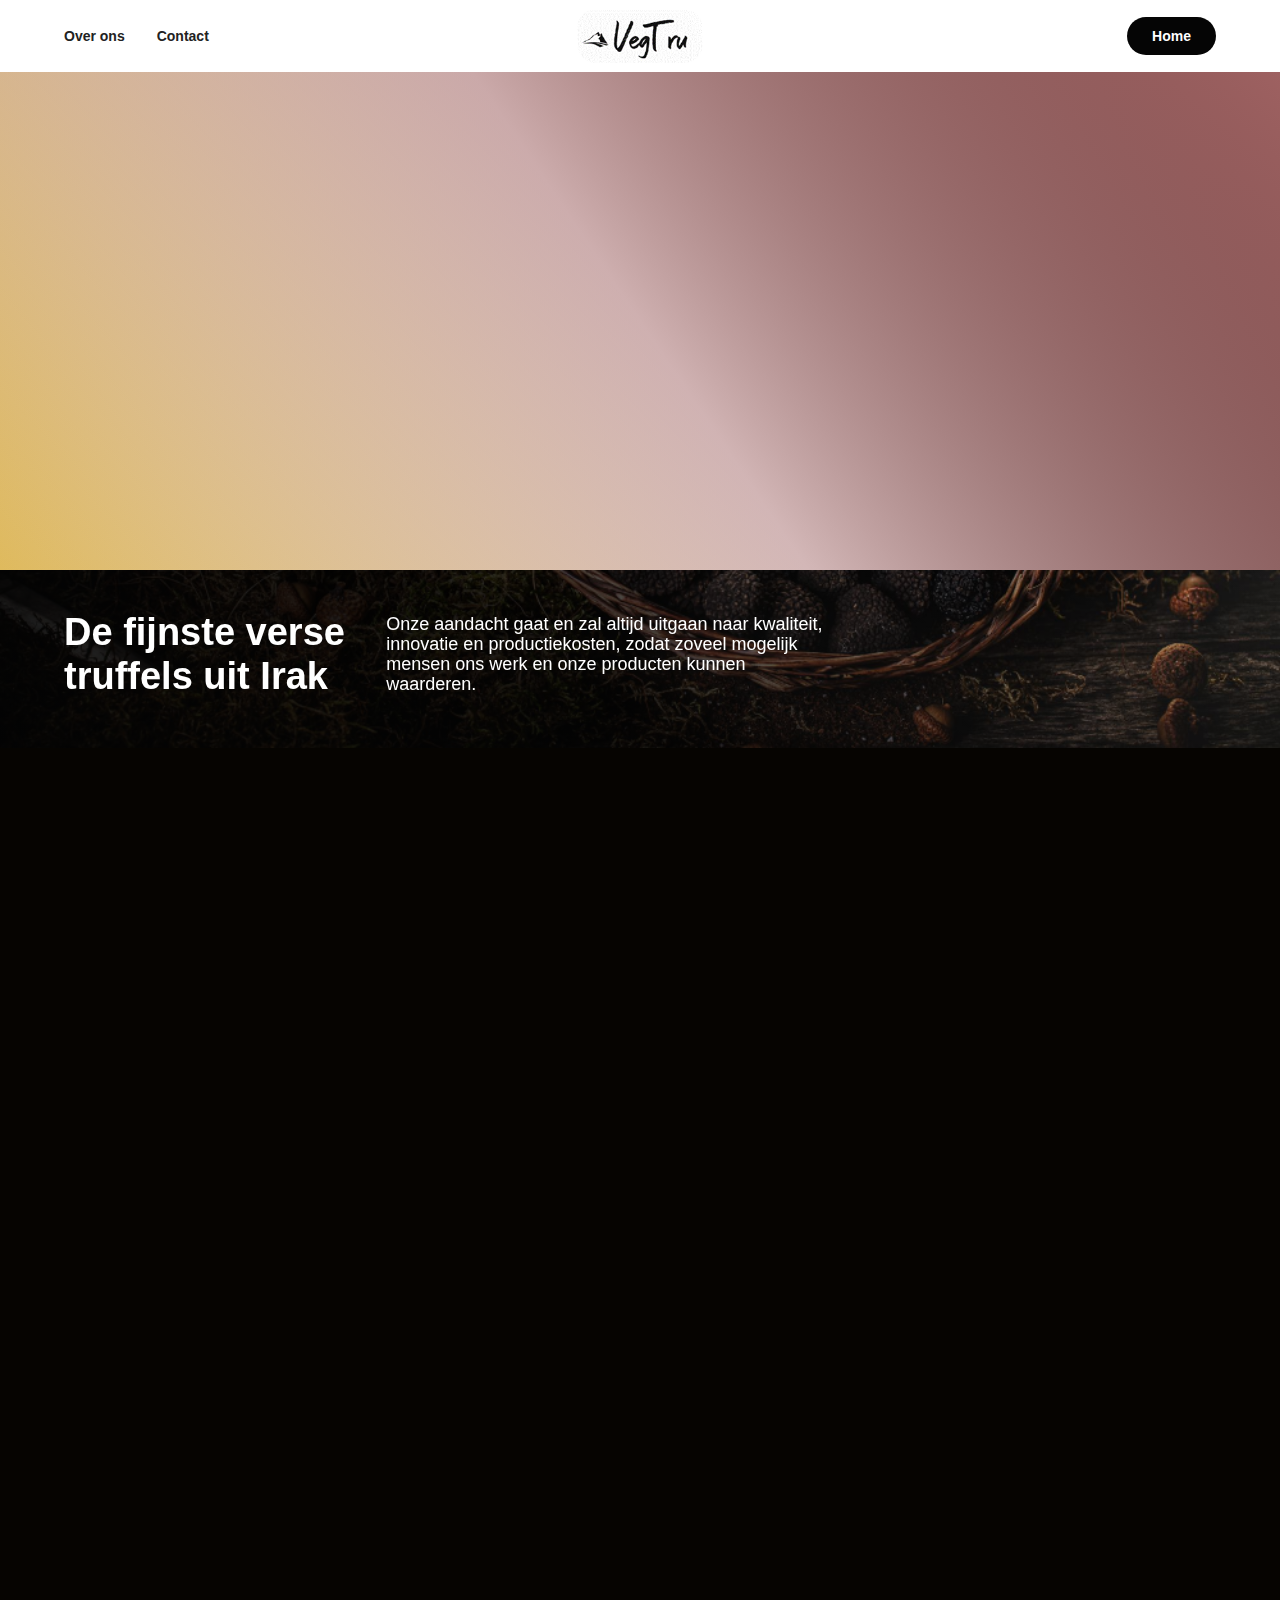
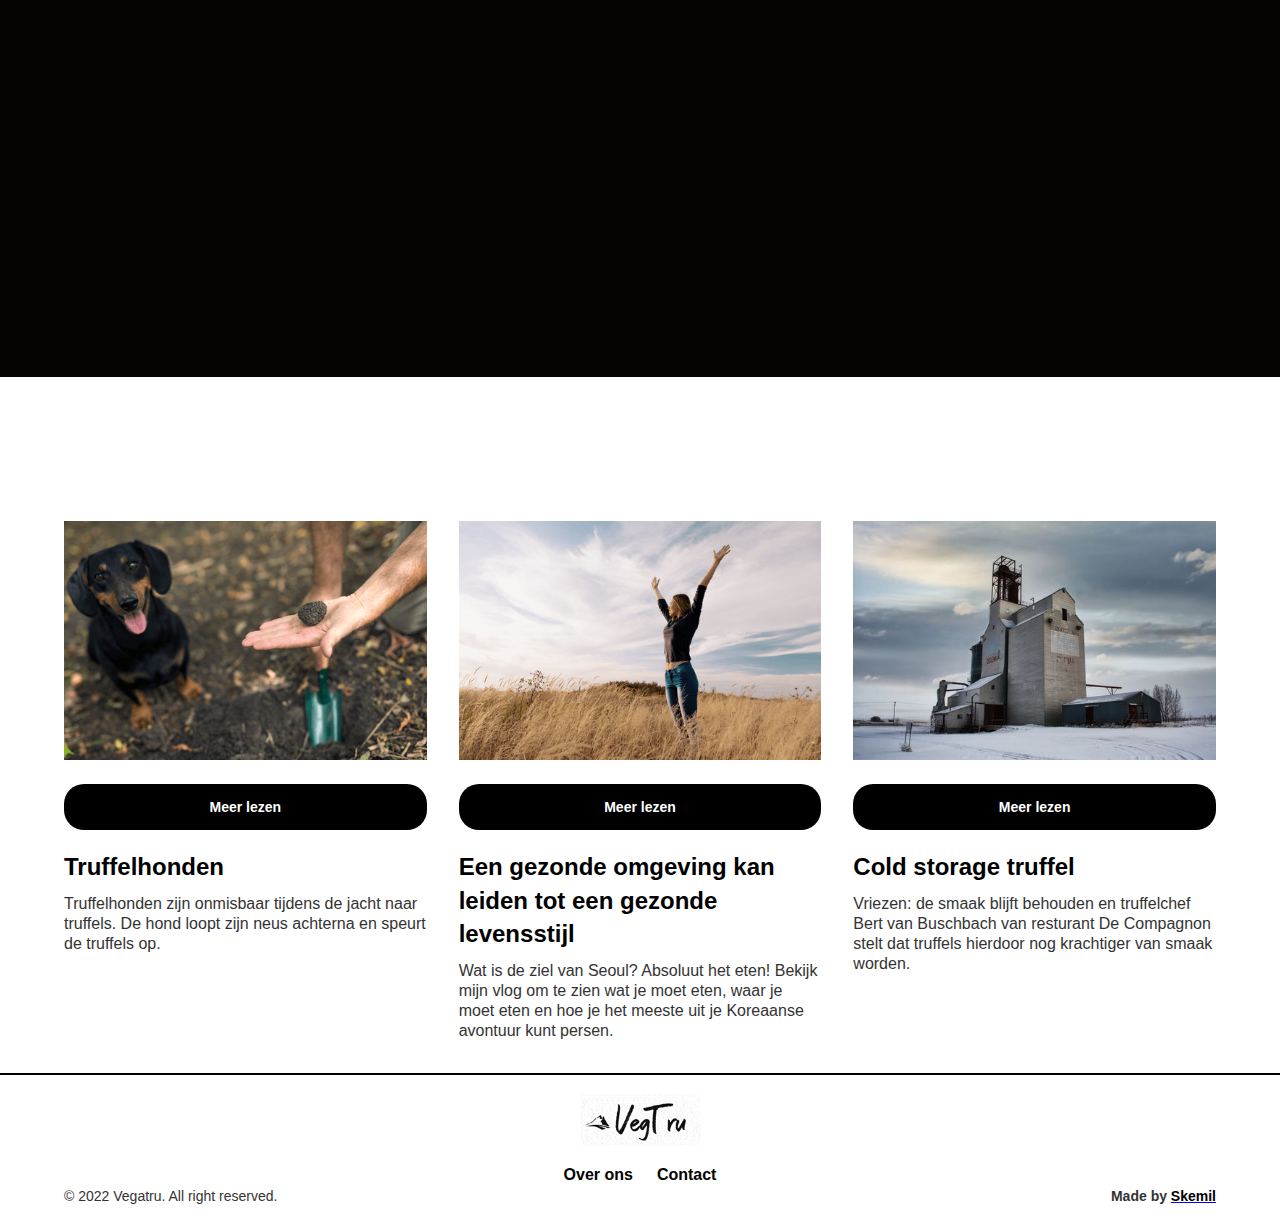
==== index.html @ 5df5d756 "Files upload" ====
<!DOCTYPE html><!--  Last Published: Fri Jan 13 2023 23:45:01 GMT+0000 (Coordinated Universal Time)  -->
<html data-wf-page="6395f7bac92e1366b3947906" data-wf-site="6395f7bac92e136501947905">
<head>
  <meta charset="utf-8">
  <title>Vegatru</title>
  <meta content="width=device-width, initial-scale=1" name="viewport">
  <link href="css/normalize.css" rel="stylesheet" type="text/css">
  <link href="css/webflow.css" rel="stylesheet" type="text/css">
  <link href="css/vegatru.webflow.css" rel="stylesheet" type="text/css">
  <!-- [if lt IE 9]><script src="https://cdnjs.cloudflare.com/ajax/libs/html5shiv/3.7.3/html5shiv.min.js" type="text/javascript"></script><![endif] -->
  <script type="text/javascript">!function(o,c){var n=c.documentElement,t=" w-mod-";n.className+=t+"js",("ontouchstart"in o||o.DocumentTouch&&c instanceof DocumentTouch)&&(n.className+=t+"touch")}(window,document);</script>
  <link href="images/favicon.png" rel="shortcut icon" type="image/x-icon">
  <link href="images/webclip.png" rel="apple-touch-icon">
</head>
<body>
  <div data-animation="over-left" class="navbar3_component w-nav" data-easing2="ease" fs-scrolldisable-element="smart-nav" data-easing="ease" data-collapse="medium" data-w-id="019aad27-cc2f-46ed-2a28-20f35753b093" role="banner" data-duration="400">
    <div class="navbar3_container">
      <div class="navbar3_menu-button w-nav-button">
        <div class="menu-icon3">
          <div class="menu-icon3_line-top"></div>
          <div class="menu-icon3_line-middle"></div>
          <div class="menu-icon3_line-bottom"></div>
        </div>
      </div>
      <nav role="navigation" class="navbar3_menu w-nav-menu">
        <a href="#" class="navbar3_logo-link-menu w-nav-brand"><img src="images/315261835_1637728453296548_5499822006263572222_n.png" loading="eager" alt="" class="navbar3_logo"></a>
        <a href="over-ons.html" data-w-id="019aad27-cc2f-46ed-2a28-20f35753b09d" class="navbar3_link w-nav-link">Over ons</a>
        <a href="contract.html" data-w-id="019aad27-cc2f-46ed-2a28-20f35753b09f" class="navbar3_link w-nav-link">Contact</a>
      </nav>
      <a href="#" class="navbar3_logo-link w-nav-brand"><img src="images/315261835_1637728453296548_5499822006263572222_n.png" loading="lazy" width="126" data-w-id="e7f93fc2-ed59-b1d2-8eb7-7998ccacbf10" id="w-node-e7f93fc2-ed59-b1d2-8eb7-7998ccacbf10-b3947906" alt="" class="image-4"></a>
      <a id="w-node-_019aad27-cc2f-46ed-2a28-20f35753b0b1-b3947906" data-w-id="019aad27-cc2f-46ed-2a28-20f35753b0b1" href="index.html" aria-current="page" class="button is-navbar3-button w-button w--current">Home</a>
      <div style="opacity:0" class="navbar3_menu-background"></div>
    </div>
  </div>
  <header class="section_header3">
    <div data-w-id="a57e23b5-db39-6263-e439-ad6a855ff401" style="opacity:0" class="padding-global">
      <div class="container-large">
        <div class="padding-section-large">
          <div class="w-layout-grid header3_component">
            <div class="header3_content">
              <div class="div-block"><img src="images/315261835_1637728453296548_5499822006263572222_n.png" loading="lazy" width="415" alt="" class="image">
                <div>
                  <div class="margin-bottom margin-small">
                    <h1>The Diamond of The Earth</h1>
                  </div>
                  <p class="text-size-medium">Van de woestijn naar uw huis.</p>
                  <div class="margin-top margin-medium">
                    <div class="button-group">
                      <a data-w-id="a57e23b5-db39-6263-e439-ad6a855ff40d" href="contract.html" class="button w-button">Contacteer ons</a>
                    </div>
                  </div>
                </div>
              </div>
            </div>
            <a href="#" class="header3_lightbox w-inline-block w-lightbox">
              <div id="w-node-fe7d14bd-9598-8448-7d87-b949e8edc23a-b3947906" style="padding-top:56.17021276595745%" class="w-embed-youtubevideo youtube"><iframe src="https://www.youtube.com/embed/RQ1nY51txoA?rel=0&amp;controls=1&amp;autoplay=0&amp;mute=0&amp;start=0" frameborder="0" style="position:absolute;left:0;top:0;width:100%;height:100%;pointer-events:auto" allow="autoplay; encrypted-media" allowfullscreen="" title="Why Real Truffles Are So Expensive | So Expensive"></iframe></div>
              <script type="application/json" class="w-json">{
  "items": [
    {
      "url": "https://www.youtube.com/watch?v=8DKLYsikxTs",
      "originalUrl": "https://www.youtube.com/watch?v=8DKLYsikxTs",
      "width": 940,
      "height": 528,
      "thumbnailUrl": "https://i.ytimg.com/vi/8DKLYsikxTs/hqdefault.jpg",
      "html": "<iframe class=\"embedly-embed\" src=\"//cdn.embedly.com/widgets/media.html?src=https%3A%2F%2Fwww.youtube.com%2Fembed%2F8DKLYsikxTs%3Ffeature%3Doembed&display_name=YouTube&url=https%3A%2F%2Fwww.youtube.com%2Fwatch%3Fv%3D8DKLYsikxTs&image=https%3A%2F%2Fi.ytimg.com%2Fvi%2F8DKLYsikxTs%2Fhqdefault.jpg&key=c4e54deccf4d4ec997a64902e9a30300&type=text%2Fhtml&schema=youtube\" width=\"940\" height=\"528\" scrolling=\"no\" title=\"YouTube embed\" frameborder=\"0\" allow=\"autoplay; fullscreen\" allowfullscreen=\"true\"></iframe>",
      "type": "video"
    }
  ],
  "group": ""
}</script>
            </a>
          </div>
        </div>
      </div>
    </div>
  </header>
  <header class="section_header55">
    <div class="padding-global">
      <div class="container-large">
        <div class="div-block-2">
          <div class="max-width-large">
            <div class="margin-bottom margin-small">
              <h1 class="text-color-white"><strong class="bold-text-2">De fijnste verse truffels uit Irak</strong></h1>
            </div>
            <p class="text-size-medium text-color-white">Onze aandacht gaat en zal altijd uitgaan naar kwaliteit, innovatie en productiekosten, zodat zoveel mogelijk mensen ons werk en onze producten kunnen waarderen. </p>
          </div>
        </div>
      </div>
    </div>
    <div class="header55_background-video-wrapper">
      <div class="video-overlay-layer"></div>
      <div data-video-urls="" data-autoplay="true" data-loop="true" data-wf-ignore="true" data-beta-bgvideo-upgrade="false" class="header55_background-video w-background-video w-background-video-atom"><video id="9f96c0e3-6d90-9063-1e2e-30e2696591c4-video" autoplay="" loop="" muted="" playsinline="" data-wf-ignore="true" data-object-fit="cover"></video></div>
    </div>
  </header>
  <section class="section_layout121">
    <div data-w-id="37bfcebc-597d-2278-49f7-2ac2d0e2ae68" style="opacity:0" class="padding-global">
      <div class="container-large">
        <div class="padding-section-large">
          <div class="w-layout-grid layout121_component">
            <div class="layout121_content-left">
              <div class="margin-bottom margin-xsmall">
                <div class="text-weight-semibold">Vegatru</div>
              </div>
              <h2>De verschillende soorten truffels</h2>
              <div class="margin-top margin-medium">
                <div class="button-group">
                  <a data-w-id="37bfcebc-597d-2278-49f7-2ac2d0e2ae74" href="contract.html" class="button is-secondary w-button">Neem contact op</a>
                </div>
              </div>
            </div>
            <div class="layout121_content-right">
              <div data-w-id="37bfcebc-597d-2278-49f7-2ac2d0e2ae7b" class="layout121_timeline-wrapper">
                <div class="layout121_progress-bar-wrapper">
                  <div class="layout121_progress-bar"></div>
                </div>
                <div data-w-id="37bfcebc-597d-2278-49f7-2ac2d0e2ae7e" class="w-layout-grid layout121_timeline-step">
                  <div class="layout121_timeline-left">
                    <div class="layout121_timeline-icon-wrapper"><img src="images/number-one.png" loading="lazy" alt="" class="icon-1x1-medium"></div>
                  </div>
                  <div class="layout121_timeline-right">
                    <div class="layout121_text-wrapper">
                      <div class="margin-bottom margin-xsmall">
                        <h6 class="heading-3">Tuber Melanosporum</h6>
                      </div>
                      <p>Fijne zwarte truffel</p><img src="images/Screenshot_10.png" loading="lazy" width="210" data-w-id="c4d86211-1e2d-2643-bd38-171edcc8d59f" srcset="images/Screenshot_10-p-500.png 500w, images/Screenshot_10.png 685w" sizes="(max-width: 479px) 100vw, 210px" id="w-node-c4d86211-1e2d-2643-bd38-171edcc8d59f-b3947906" alt="">
                    </div>
                  </div>
                </div>
                <div data-w-id="37bfcebc-597d-2278-49f7-2ac2d0e2ae89" class="w-layout-grid layout121_timeline-step">
                  <div class="layout121_timeline-left">
                    <div class="layout121_timeline-icon-wrapper"><img src="images/2.png" loading="lazy" sizes="48px" srcset="images/2-p-500.png 500w, images/2.png 512w" alt="" class="icon-1x1-medium"></div>
                  </div>
                  <div class="layout121_timeline-right">
                    <div class="layout121_text-wrapper">
                      <div class="margin-bottom margin-xsmall">
                        <h6 class="heading-4">Tuber Magnatum Pico</h6>
                      </div>
                      <p>Witte truffel</p><img src="images/Screenshot_11.png" loading="lazy" width="210" data-w-id="f34bf580-97c0-61bf-266a-c6704a2579ad" srcset="images/Screenshot_11-p-500.png 500w, images/Screenshot_11.png 685w" sizes="(max-width: 479px) 100vw, 210px" alt="">
                    </div>
                  </div>
                </div>
                <div data-w-id="37bfcebc-597d-2278-49f7-2ac2d0e2ae94" class="w-layout-grid layout121_timeline-step">
                  <div class="layout121_timeline-left">
                    <div class="layout121_timeline-icon-wrapper"><img src="images/number-3.png" loading="lazy" sizes="48px" srcset="images/number-3-p-500.png 500w, images/number-3.png 512w" alt="" class="icon-1x1-medium"></div>
                  </div>
                  <div class="layout121_timeline-right">
                    <div class="layout121_text-wrapper">
                      <div class="margin-bottom margin-xsmall">
                        <h6 class="heading-5">Tuber borchii Vitt. o Albidum</h6>
                      </div>
                      <p>Roodbruine truffel</p><img src="images/Screenshot_12.png" loading="lazy" width="210" data-w-id="82383df9-a460-1b34-ac47-ccfdaba343bd" srcset="images/Screenshot_12-p-500.png 500w, images/Screenshot_12.png 685w" sizes="(max-width: 479px) 100vw, 210px" alt="" class="image-2">
                    </div>
                  </div>
                </div>
                <div data-w-id="37bfcebc-597d-2278-49f7-2ac2d0e2ae9f" class="w-layout-grid layout121_timeline-step">
                  <div class="layout121_timeline-left">
                    <div class="layout121_timeline-icon-wrapper"><img src="images/4.png" loading="lazy" sizes="48px" srcset="images/4-p-500.png 500w, images/4.png 512w" alt="" class="icon-1x1-medium"></div>
                  </div>
                  <div class="layout121_timeline-right">
                    <div class="layout121_text-wrapper">
                      <div class="margin-bottom margin-xsmall">
                        <h6 class="heading-6">Tuber Aestivum Vitt.</h6>
                      </div>
                      <p>Zomer truffel</p><img src="images/Screenshot_13.png" loading="lazy" width="210" data-w-id="d3664c93-296b-ff22-0440-54644ac8fc18" srcset="images/Screenshot_13-p-500.png 500w, images/Screenshot_13.png 685w" sizes="(max-width: 479px) 100vw, 210px" alt="">
                    </div>
                  </div>
                </div>
              </div>
            </div>
          </div>
        </div>
      </div>
    </div>
  </section>
  <section class="section_blog42">
    <div class="padding-global-2">
      <div class="container-large">
        <div class="padding-section-large-2">
          <div class="blog42_component">
            <div data-w-id="e3fed06c-b224-cfee-a5b6-aa577ed3a2a5" style="opacity:0" class="margin-bottom margin-xxlarge">
              <div class="blog42_heading-wrapper">
                <div class="blog42_heading">
                  <div class="max-width-large-2">
                    <div class="margin-bottom margin-xsmall">
                      <h2>Latest posts</h2>
                    </div>
                    <p class="text-size-medium">Read more about truffles!</p>
                  </div>
                </div>
              </div>
            </div>
            <div class="blog42_list-wrapper">
              <div class="w-layout-grid blog42_list">
                <div class="blog42_item">
                  <a href="#" class="blog42_image-link w-inline-block">
                    <div class="blog42_image-wrapper"><img srcset="images/wepik-photo-mode-20221111-233459-p-500.png 500w, images/wepik-photo-mode-20221111-233459-p-800.png 800w, images/wepik-photo-mode-20221111-233459-p-1080.png 1080w, images/wepik-photo-mode-20221111-233459-p-1600.png 1600w, images/wepik-photo-mode-20221111-233459-p-2000.png 2000w, images/wepik-photo-mode-20221111-233459.png 2000w" loading="lazy" sizes="(max-width: 479px) 100vw, (max-width: 767px) 90vw, (max-width: 991px) 43vw, 28vw" src="images/wepik-photo-mode-20221111-233459.png" alt="" class="blog42_image"></div>
                  </a>
                  <a data-w-id="e3fed06c-b224-cfee-a5b6-aa577ed3a2c6" href="truffelhonden.html" class="button-2 is-link is-icon w-inline-block">
                    <div>Meer lezen</div>
                  </a>
                  <a href="#" class="blog42_title-link w-inline-block">
                    <h3 class="heading-style-h5-2">Truffelhonden</h3>
                  </a>
                  <div class="text-size-regular-2">Truffelhonden zijn onmisbaar tijdens de jacht naar truffels. De hond loopt zijn neus achterna en speurt de truffels op.</div>
                </div>
                <div class="blog42_item">
                  <a href="#" class="blog42_image-link w-inline-block">
                    <div class="blog42_image-wrapper"><img srcset="images/wepik-photo-mode-20221111-233537-p-500.png 500w, images/wepik-photo-mode-20221111-233537-p-800.png 800w, images/wepik-photo-mode-20221111-233537-p-1080.png 1080w, images/wepik-photo-mode-20221111-233537-p-1600.png 1600w, images/wepik-photo-mode-20221111-233537-p-2000.png 2000w, images/wepik-photo-mode-20221111-233537.png 2000w" loading="lazy" sizes="(max-width: 479px) 100vw, (max-width: 767px) 90vw, (max-width: 991px) 43vw, 28vw" src="images/wepik-photo-mode-20221111-233537.png" alt="" class="blog42_image"></div>
                  </a>
                  <div class="blog42_meta-wrapper">
                    <a data-w-id="e3fed06c-b224-cfee-a5b6-aa577ed3a2da" href="healthy-environment.html" class="button-2 is-link is-icon w-inline-block">
                      <div>Meer lezen</div>
                    </a>
                  </div>
                  <a href="#" class="blog42_title-link w-inline-block">
                    <h3 class="heading-style-h5-2">Een gezonde omgeving kan leiden tot een gezonde levensstijl</h3>
                  </a>
                  <div class="text-size-regular-2">Wat is de ziel van Seoul? Absoluut het eten! Bekijk mijn vlog om te zien wat je moet eten, waar je moet eten en hoe je het meeste uit je Koreaanse avontuur kunt persen.</div>
                </div>
                <div class="blog42_item">
                  <a href="#" class="blog42_image-link w-inline-block">
                    <div class="blog42_image-wrapper"><img srcset="images/pexels-bryan-smith-11839785-p-500.jpg 500w, images/pexels-bryan-smith-11839785-p-800.jpg 800w, images/pexels-bryan-smith-11839785-p-1080.jpg 1080w, images/pexels-bryan-smith-11839785-p-1600.jpg 1600w, images/pexels-bryan-smith-11839785-p-2000.jpg 2000w, images/pexels-bryan-smith-11839785-p-2600.jpg 2600w, images/pexels-bryan-smith-11839785-p-3200.jpg 3200w" loading="lazy" sizes="(max-width: 479px) 100vw, (max-width: 767px) 90vw, (max-width: 991px) 43vw, 28vw" src="images/pexels-bryan-smith-11839785.jpg" alt="" class="blog42_image"></div>
                  </a>
                  <a data-w-id="e3fed06c-b224-cfee-a5b6-aa577ed3a2ee" href="cold-storage-truffle.html" class="button-2 is-link is-icon w-inline-block">
                    <div>Meer lezen</div>
                  </a>
                  <a href="#" class="blog42_title-link w-inline-block">
                    <h3 class="heading-style-h5-2">Cold storage truffel</h3>
                  </a>
                  <div class="text-size-regular-2">Vriezen: de smaak blijft behouden en truffelchef Bert van Buschbach van resturant De Compagnon stelt dat truffels hierdoor nog krachtiger van smaak worden.</div>
                </div>
              </div>
            </div>
          </div>
        </div>
      </div>
    </div>
  </section>
  <footer class="footer7_component">
    <div class="padding-global">
      <div class="container-large">
        <div class="padding-vertical padding-xxlarge">
          <div class="padding-bottom padding-xlarge">
            <div class="footer7_top-wrapper">
              <a href="#" id="w-node-d4dda631-d6bb-246c-5e45-608791bbd721-b3947906" class="footer7_logo-link w-nav-brand"><img src="images/315261835_1637728453296548_5499822006263572222_n.png" loading="lazy" width="121" alt="" class="image-3"></a>
              <div class="w-layout-grid footer7_link-list">
                <a href="over-ons.html" class="footer7_link">Over ons</a>
                <a href="contract.html" class="footer7_link">Contact</a>
              </div>
            </div>
          </div>
          <div class="line-divider"></div>
          <div class="padding-top padding-medium">
            <div class="footer7_bottom-wrapper">
              <div class="footer7_credit-text">© 2022 Vegatru. All right reserved.</div>
              <div class="w-layout-grid footer7_legal-list">
                <div id="w-node-_038aa742-733c-7ded-d24e-b6c1fc2f3f78-b3947906"><strong>Made by </strong>
                  <a href="https://www.skemil.com" target="_blank"><strong class="bold-text">Skemil</strong></a>
                  <link rel="prefetch" href="https://www.skemil.com">
                </div>
              </div>
            </div>
          </div>
        </div>
      </div>
    </div>
  </footer>
  <script src="https://d3e54v103j8qbb.cloudfront.net/js/jquery-3.5.1.min.dc5e7f18c8.js?site=6395f7bac92e136501947905" type="text/javascript" integrity="sha256-9/aliU8dGd2tb6OSsuzixeV4y/faTqgFtohetphbbj0=" crossorigin="anonymous"></script>
  <script src="js/webflow.js" type="text/javascript"></script>
  <!-- [if lte IE 9]><script src="https://cdnjs.cloudflare.com/ajax/libs/placeholders/3.0.2/placeholders.min.js"></script><![endif] -->
</body>
</html>
---- css/webflow.css ----
@font-face {
  font-family: 'webflow-icons';
  src: url("[data-uri]") format('truetype');
  font-weight: normal;
  font-style: normal;
}
[class^="w-icon-"],
[class*=" w-icon-"] {
  /* use !important to prevent issues with browser extensions that change fonts */
  font-family: 'webflow-icons' !important;
  speak: none;
  font-style: normal;
  font-weight: normal;
  font-variant: normal;
  text-transform: none;
  line-height: 1;
  /* Better Font Rendering =========== */
  -webkit-font-smoothing: antialiased;
  -moz-osx-font-smoothing: grayscale;
}
.w-icon-slider-right:before {
  content: "\e600";
}
.w-icon-slider-left:before {
  content: "\e601";
}
.w-icon-nav-menu:before {
  content: "\e602";
}
.w-icon-arrow-down:before,
.w-icon-dropdown-toggle:before {
  content: "\e603";
}
.w-icon-file-upload-remove:before {
  content: "\e900";
}
.w-icon-file-upload-icon:before {
  content: "\e903";
}
* {
  -webkit-box-sizing: border-box;
  -moz-box-sizing: border-box;
  box-sizing: border-box;
}
html {
  height: 100%;
}
body {
  margin: 0;
  min-height: 100%;
  background-color: #fff;
  font-family: Arial, sans-serif;
  font-size: 14px;
  line-height: 20px;
  color: #333;
}
img {
  max-width: 100%;
  vertical-align: middle;
  display: inline-block;
}
html.w-mod-touch * {
  background-attachment: scroll !important;
}
.w-block {
  display: block;
}
.w-inline-block {
  max-width: 100%;
  display: inline-block;
}
.w-clearfix:before,
.w-clearfix:after {
  content: " ";
  display: table;
  grid-column-start: 1;
  grid-row-start: 1;
  grid-column-end: 2;
  grid-row-end: 2;
}
.w-clearfix:after {
  clear: both;
}
.w-hidden {
  display: none;
}
.w-button {
  display: inline-block;
  padding: 9px 15px;
  background-color: #3898EC;
  color: white;
  border: 0;
  line-height: inherit;
  text-decoration: none;
  cursor: pointer;
  border-radius: 0;
}
input.w-button {
  -webkit-appearance: button;
}
html[data-w-dynpage] [data-w-cloak] {
  color: transparent !important;
}
.w-webflow-badge,
.w-webflow-badge * {
  position: static;
  left: auto;
  top: auto;
  right: auto;
  bottom: auto;
  z-index: auto;
  display: block;
  visibility: visible;
  overflow: visible;
  overflow-x: visible;
  overflow-y: visible;
  box-sizing: border-box;
  width: auto;
  height: auto;
  max-height: none;
  max-width: none;
  min-height: 0;
  min-width: 0;
  margin: 0;
  padding: 0;
  float: none;
  clear: none;
  border: 0 none transparent;
  border-radius: 0;
  background: none;
  background-image: none;
  background-position: 0% 0%;
  background-size: auto auto;
  background-repeat: repeat;
  background-origin: padding-box;
  background-clip: border-box;
  background-attachment: scroll;
  background-color: transparent;
  box-shadow: none;
  opacity: 1;
  transform: none;
  transition: none;
  direction: ltr;
  font-family: inherit;
  font-weight: inherit;
  color: inherit;
  font-size: inherit;
  line-height: inherit;
  font-style: inherit;
  font-variant: inherit;
  text-align: inherit;
  letter-spacing: inherit;
  text-decoration: inherit;
  text-indent: 0;
  text-transform: inherit;
  list-style-type: disc;
  text-shadow: none;
  font-smoothing: auto;
  vertical-align: baseline;
  cursor: inherit;
  white-space: inherit;
  word-break: normal;
  word-spacing: normal;
  word-wrap: normal;
}
.w-webflow-badge {
  position: fixed !important;
  display: inline-block !important;
  visibility: visible !important;
  z-index: 2147483647 !important;
  top: auto !important;
  right: 12px !important;
  bottom: 12px !important;
  left: auto !important;
  color: #AAADB0 !important;
  background-color: #fff !important;
  border-radius: 3px !important;
  padding: 6px 8px 6px 6px !important;
  font-size: 12px !important;
  opacity: 1 !important;
  line-height: 14px !important;
  text-decoration: none !important;
  transform: none !important;
  margin: 0 !important;
  width: auto !important;
  height: auto !important;
  overflow: visible !important;
  white-space: nowrap;
  box-shadow: 0 0 0 1px rgba(0, 0, 0, 0.1), 0px 1px 3px rgba(0, 0, 0, 0.1);
  cursor: pointer;
}
.w-webflow-badge > img {
  display: inline-block !important;
  visibility: visible !important;
  opacity: 1 !important;
  vertical-align: middle !important;
}
h1,
h2,
h3,
h4,
h5,
h6 {
  font-weight: bold;
  margin-bottom: 10px;
}
h1 {
  font-size: 38px;
  line-height: 44px;
  margin-top: 20px;
}
h2 {
  font-size: 32px;
  line-height: 36px;
  margin-top: 20px;
}
h3 {
  font-size: 24px;
  line-height: 30px;
  margin-top: 20px;
}
h4 {
  font-size: 18px;
  line-height: 24px;
  margin-top: 10px;
}
h5 {
  font-size: 14px;
  line-height: 20px;
  margin-top: 10px;
}
h6 {
  font-size: 12px;
  line-height: 18px;
  margin-top: 10px;
}
p {
  margin-top: 0;
  margin-bottom: 10px;
}
blockquote {
  margin: 0 0 10px 0;
  padding: 10px 20px;
  border-left: 5px solid #E2E2E2;
  font-size: 18px;
  line-height: 22px;
}
figure {
  margin: 0;
  margin-bottom: 10px;
}
figcaption {
  margin-top: 5px;
  text-align: center;
}
ul,
ol {
  margin-top: 0px;
  margin-bottom: 10px;
  padding-left: 40px;
}
.w-list-unstyled {
  padding-left: 0;
  list-style: none;
}
.w-embed:before,
.w-embed:after {
  content: " ";
  display: table;
  grid-column-start: 1;
  grid-row-start: 1;
  grid-column-end: 2;
  grid-row-end: 2;
}
.w-embed:after {
  clear: both;
}
.w-video {
  width: 100%;
  position: relative;
  padding: 0;
}
.w-video iframe,
.w-video object,
.w-video embed {
  position: absolute;
  top: 0;
  left: 0;
  width: 100%;
  height: 100%;
  border: none;
}
fieldset {
  padding: 0;
  margin: 0;
  border: 0;
}
button,
[type='button'],
[type='reset'] {
  border: 0;
  cursor: pointer;
  -webkit-appearance: button;
}
.w-form {
  margin: 0 0 15px;
}
.w-form-done {
  display: none;
  padding: 20px;
  text-align: center;
  background-color: #dddddd;
}
.w-form-fail {
  display: none;
  margin-top: 10px;
  padding: 10px;
  background-color: #ffdede;
}
label {
  display: block;
  margin-bottom: 5px;
  font-weight: bold;
}
.w-input,
.w-select {
  display: block;
  width: 100%;
  height: 38px;
  padding: 8px 12px;
  margin-bottom: 10px;
  font-size: 14px;
  line-height: 1.42857143;
  color: #333333;
  vertical-align: middle;
  background-color: #ffffff;
  border: 1px solid #cccccc;
}
.w-input:-moz-placeholder,
.w-select:-moz-placeholder {
  color: #999;
}
.w-input::-moz-placeholder,
.w-select::-moz-placeholder {
  color: #999;
  opacity: 1;
}
.w-input:-ms-input-placeholder,
.w-select:-ms-input-placeholder {
  color: #999;
}
.w-input::-webkit-input-placeholder,
.w-select::-webkit-input-placeholder {
  color: #999;
}
.w-input:focus,
.w-select:focus {
  border-color: #3898EC;
  outline: 0;
}
.w-input[disabled],
.w-select[disabled],
.w-input[readonly],
.w-select[readonly],
fieldset[disabled] .w-input,
fieldset[disabled] .w-select {
  cursor: not-allowed;
}
.w-input[disabled]:not(.w-input-disabled),
.w-select[disabled]:not(.w-input-disabled),
.w-input[readonly],
.w-select[readonly],
fieldset[disabled]:not(.w-input-disabled) .w-input,
fieldset[disabled]:not(.w-input-disabled) .w-select {
  background-color: #eeeeee;
}
textarea.w-input,
textarea.w-select {
  height: auto;
}
.w-select {
  background-color: #f3f3f3;
}
.w-select[multiple] {
  height: auto;
}
.w-form-label {
  display: inline-block;
  cursor: pointer;
  font-weight: normal;
  margin-bottom: 0px;
}
.w-radio {
  display: block;
  margin-bottom: 5px;
  padding-left: 20px;
}
.w-radio:before,
.w-radio:after {
  content: " ";
  display: table;
  grid-column-start: 1;
  grid-row-start: 1;
  grid-column-end: 2;
  grid-row-end: 2;
}
.w-radio:after {
  clear: both;
}
.w-radio-input {
  margin: 4px 0 0;
  margin-top: 1px \9;
  line-height: normal;
  float: left;
  margin-left: -20px;
}
.w-radio-input {
  margin-top: 3px;
}
.w-file-upload {
  display: block;
  margin-bottom: 10px;
}
.w-file-upload-input {
  width: 0.1px;
  height: 0.1px;
  opacity: 0;
  overflow: hidden;
  position: absolute;
  z-index: -100;
}
.w-file-upload-default,
.w-file-upload-uploading,
.w-file-upload-success {
  display: inline-block;
  color: #333333;
}
.w-file-upload-error {
  display: block;
  margin-top: 10px;
}
.w-file-upload-default.w-hidden,
.w-file-upload-uploading.w-hidden,
.w-file-upload-error.w-hidden,
.w-file-upload-success.w-hidden {
  display: none;
}
.w-file-upload-uploading-btn {
  display: flex;
  font-size: 14px;
  font-weight: normal;
  cursor: pointer;
  margin: 0;
  padding: 8px 12px;
  border: 1px solid #cccccc;
  background-color: #fafafa;
}
.w-file-upload-file {
  display: flex;
  flex-grow: 1;
  justify-content: space-between;
  margin: 0;
  padding: 8px 9px 8px 11px;
  border: 1px solid #cccccc;
  background-color: #fafafa;
}
.w-file-upload-file-name {
  font-size: 14px;
  font-weight: normal;
  display: block;
}
.w-file-remove-link {
  margin-top: 3px;
  margin-left: 10px;
  width: auto;
  height: auto;
  padding: 3px;
  display: block;
  cursor: pointer;
}
.w-icon-file-upload-remove {
  margin: auto;
  font-size: 10px;
}
.w-file-upload-error-msg {
  display: inline-block;
  color: #ea384c;
  padding: 2px 0;
}
.w-file-upload-info {
  display: inline-block;
  line-height: 38px;
  padding: 0 12px;
}
.w-file-upload-label {
  display: inline-block;
  font-size: 14px;
  font-weight: normal;
  cursor: pointer;
  margin: 0;
  padding: 8px 12px;
  border: 1px solid #cccccc;
  background-color: #fafafa;
}
.w-icon-file-upload-icon,
.w-icon-file-upload-uploading {
  display: inline-block;
  margin-right: 8px;
  width: 20px;
}
.w-icon-file-upload-uploading {
  height: 20px;
}
.w-container {
  margin-left: auto;
  margin-right: auto;
  max-width: 940px;
}
.w-container:before,
.w-container:after {
  content: " ";
  display: table;
  grid-column-start: 1;
  grid-row-start: 1;
  grid-column-end: 2;
  grid-row-end: 2;
}
.w-container:after {
  clear: both;
}
.w-container .w-row {
  margin-left: -10px;
  margin-right: -10px;
}
.w-row:before,
.w-row:after {
  content: " ";
  display: table;
  grid-column-start: 1;
  grid-row-start: 1;
  grid-column-end: 2;
  grid-row-end: 2;
}
.w-row:after {
  clear: both;
}
.w-row .w-row {
  margin-left: 0;
  margin-right: 0;
}
.w-col {
  position: relative;
  float: left;
  width: 100%;
  min-height: 1px;
  padding-left: 10px;
  padding-right: 10px;
}
.w-col .w-col {
  padding-left: 0;
  padding-right: 0;
}
.w-col-1 {
  width: 8.33333333%;
}
.w-col-2 {
  width: 16.66666667%;
}
.w-col-3 {
  width: 25%;
}
.w-col-4 {
  width: 33.33333333%;
}
.w-col-5 {
  width: 41.66666667%;
}
.w-col-6 {
  width: 50%;
}
.w-col-7 {
  width: 58.33333333%;
}
.w-col-8 {
  width: 66.66666667%;
}
.w-col-9 {
  width: 75%;
}
.w-col-10 {
  width: 83.33333333%;
}
.w-col-11 {
  width: 91.66666667%;
}
.w-col-12 {
  width: 100%;
}
.w-hidden-main {
  display: none !important;
}
@media screen and (max-width: 991px) {
  .w-container {
    max-width: 728px;
  }
  .w-hidden-main {
    display: inherit !important;
  }
  .w-hidden-medium {
    display: none !important;
  }
  .w-col-medium-1 {
    width: 8.33333333%;
  }
  .w-col-medium-2 {
    width: 16.66666667%;
  }
  .w-col-medium-3 {
    width: 25%;
  }
  .w-col-medium-4 {
    width: 33.33333333%;
  }
  .w-col-medium-5 {
    width: 41.66666667%;
  }
  .w-col-medium-6 {
    width: 50%;
  }
  .w-col-medium-7 {
    width: 58.33333333%;
  }
  .w-col-medium-8 {
    width: 66.66666667%;
  }
  .w-col-medium-9 {
    width: 75%;
  }
  .w-col-medium-10 {
    width: 83.33333333%;
  }
  .w-col-medium-11 {
    width: 91.66666667%;
  }
  .w-col-medium-12 {
    width: 100%;
  }
  .w-col-stack {
    width: 100%;
    left: auto;
    right: auto;
  }
}
@media screen and (max-width: 767px) {
  .w-hidden-main {
    display: inherit !important;
  }
  .w-hidden-medium {
    display: inherit !important;
  }
  .w-hidden-small {
    display: none !important;
  }
  .w-row,
  .w-container .w-row {
    margin-left: 0;
    margin-right: 0;
  }
  .w-col {
    width: 100%;
    left: auto;
    right: auto;
  }
  .w-col-small-1 {
    width: 8.33333333%;
  }
  .w-col-small-2 {
    width: 16.66666667%;
  }
  .w-col-small-3 {
    width: 25%;
  }
  .w-col-small-4 {
    width: 33.33333333%;
  }
  .w-col-small-5 {
    width: 41.66666667%;
  }
  .w-col-small-6 {
    width: 50%;
  }
  .w-col-small-7 {
    width: 58.33333333%;
  }
  .w-col-small-8 {
    width: 66.66666667%;
  }
  .w-col-small-9 {
    width: 75%;
  }
  .w-col-small-10 {
    width: 83.33333333%;
  }
  .w-col-small-11 {
    width: 91.66666667%;
  }
  .w-col-small-12 {
    width: 100%;
  }
}
@media screen and (max-width: 479px) {
  .w-container {
    max-width: none;
  }
  .w-hidden-main {
    display: inherit !important;
  }
  .w-hidden-medium {
    display: inherit !important;
  }
  .w-hidden-small {
    display: inherit !important;
  }
  .w-hidden-tiny {
    display: none !important;
  }
  .w-col {
    width: 100%;
  }
  .w-col-tiny-1 {
    width: 8.33333333%;
  }
  .w-col-tiny-2 {
    width: 16.66666667%;
  }
  .w-col-tiny-3 {
    width: 25%;
  }
  .w-col-tiny-4 {
    width: 33.33333333%;
  }
  .w-col-tiny-5 {
    width: 41.66666667%;
  }
  .w-col-tiny-6 {
    width: 50%;
  }
  .w-col-tiny-7 {
    width: 58.33333333%;
  }
  .w-col-tiny-8 {
    width: 66.66666667%;
  }
  .w-col-tiny-9 {
    width: 75%;
  }
  .w-col-tiny-10 {
    width: 83.33333333%;
  }
  .w-col-tiny-11 {
    width: 91.66666667%;
  }
  .w-col-tiny-12 {
    width: 100%;
  }
}
.w-widget {
  position: relative;
}
.w-widget-map {
  width: 100%;
  height: 400px;
}
.w-widget-map label {
  width: auto;
  display: inline;
}
.w-widget-map img {
  max-width: inherit;
}
.w-widget-map .gm-style-iw {
  text-align: center;
}
.w-widget-map .gm-style-iw > button {
  display: none !important;
}
.w-widget-twitter {
  overflow: hidden;
}
.w-widget-twitter-count-shim {
  display: inline-block;
  vertical-align: top;
  position: relative;
  width: 28px;
  height: 20px;
  text-align: center;
  background: white;
  border: #758696 solid 1px;
  border-radius: 3px;
}
.w-widget-twitter-count-shim * {
  pointer-events: none;
  -webkit-user-select: none;
  -moz-user-select: none;
  -ms-user-select: none;
  user-select: none;
}
.w-widget-twitter-count-shim .w-widget-twitter-count-inner {
  position: relative;
  font-size: 15px;
  line-height: 12px;
  text-align: center;
  color: #999;
  font-family: serif;
}
.w-widget-twitter-count-shim .w-widget-twitter-count-clear {
  position: relative;
  display: block;
}
.w-widget-twitter-count-shim.w--large {
  width: 36px;
  height: 28px;
}
.w-widget-twitter-count-shim.w--large .w-widget-twitter-count-inner {
  font-size: 18px;
  line-height: 18px;
}
.w-widget-twitter-count-shim:not(.w--vertical) {
  margin-left: 5px;
  margin-right: 8px;
}
.w-widget-twitter-count-shim:not(.w--vertical).w--large {
  margin-left: 6px;
}
.w-widget-twitter-count-shim:not(.w--vertical):before,
.w-widget-twitter-count-shim:not(.w--vertical):after {
  top: 50%;
  left: 0;
  border: solid transparent;
  content: ' ';
  height: 0;
  width: 0;
  position: absolute;
  pointer-events: none;
}
.w-widget-twitter-count-shim:not(.w--vertical):before {
  border-color: rgba(117, 134, 150, 0);
  border-right-color: #5d6c7b;
  border-width: 4px;
  margin-left: -9px;
  margin-top: -4px;
}
.w-widget-twitter-count-shim:not(.w--vertical).w--large:before {
  border-width: 5px;
  margin-left: -10px;
  margin-top: -5px;
}
.w-widget-twitter-count-shim:not(.w--vertical):after {
  border-color: rgba(255, 255, 255, 0);
  border-right-color: white;
  border-width: 4px;
  margin-left: -8px;
  margin-top: -4px;
}
.w-widget-twitter-count-shim:not(.w--vertical).w--large:after {
  border-width: 5px;
  margin-left: -9px;
  margin-top: -5px;
}
.w-widget-twitter-count-shim.w--vertical {
  width: 61px;
  height: 33px;
  margin-bottom: 8px;
}
.w-widget-twitter-count-shim.w--vertical:before,
.w-widget-twitter-count-shim.w--vertical:after {
  top: 100%;
  left: 50%;
  border: solid transparent;
  content: ' ';
  height: 0;
  width: 0;
  position: absolute;
  pointer-events: none;
}
.w-widget-twitter-count-shim.w--vertical:before {
  border-color: rgba(117, 134, 150, 0);
  border-top-color: #5d6c7b;
  border-width: 5px;
  margin-left: -5px;
}
.w-widget-twitter-count-shim.w--vertical:after {
  border-color: rgba(255, 255, 255, 0);
  border-top-color: white;
  border-width: 4px;
  margin-left: -4px;
}
.w-widget-twitter-count-shim.w--vertical .w-widget-twitter-count-inner {
  font-size: 18px;
  line-height: 22px;
}
.w-widget-twitter-count-shim.w--vertical.w--large {
  width: 76px;
}
.w-background-video {
  position: relative;
  overflow: hidden;
  height: 500px;
  color: white;
}
.w-background-video > video {
  background-size: cover;
  background-position: 50% 50%;
  position: absolute;
  margin: auto;
  width: 100%;
  height: 100%;
  right: -100%;
  bottom: -100%;
  top: -100%;
  left: -100%;
  object-fit: cover;
  z-index: -100;
}
.w-background-video > video::-webkit-media-controls-start-playback-button {
  display: none !important;
  -webkit-appearance: none;
}
.w-background-video--control {
  position: absolute;
  bottom: 1em;
  right: 1em;
  background-color: transparent;
  padding: 0;
}
.w-background-video--control > [hidden] {
  display: none !important;
}
.w-slider {
  position: relative;
  height: 300px;
  text-align: center;
  background: #dddddd;
  clear: both;
  -webkit-tap-highlight-color: rgba(0, 0, 0, 0);
  tap-highlight-color: rgba(0, 0, 0, 0);
}
.w-slider-mask {
  position: relative;
  display: block;
  overflow: hidden;
  z-index: 1;
  left: 0;
  right: 0;
  height: 100%;
  white-space: nowrap;
}
.w-slide {
  position: relative;
  display: inline-block;
  vertical-align: top;
  width: 100%;
  height: 100%;
  white-space: normal;
  text-align: left;
}
.w-slider-nav {
  position: absolute;
  z-index: 2;
  top: auto;
  right: 0;
  bottom: 0;
  left: 0;
  margin: auto;
  padding-top: 10px;
  height: 40px;
  text-align: center;
  -webkit-tap-highlight-color: rgba(0, 0, 0, 0);
  tap-highlight-color: rgba(0, 0, 0, 0);
}
.w-slider-nav.w-round > div {
  border-radius: 100%;
}
.w-slider-nav.w-num > div {
  width: auto;
  height: auto;
  padding: 0.2em 0.5em;
  font-size: inherit;
  line-height: inherit;
}
.w-slider-nav.w-shadow > div {
  box-shadow: 0 0 3px rgba(51, 51, 51, 0.4);
}
.w-slider-nav-invert {
  color: #fff;
}
.w-slider-nav-invert > div {
  background-color: rgba(34, 34, 34, 0.4);
}
.w-slider-nav-invert > div.w-active {
  background-color: #222;
}
.w-slider-dot {
  position: relative;
  display: inline-block;
  width: 1em;
  height: 1em;
  background-color: rgba(255, 255, 255, 0.4);
  cursor: pointer;
  margin: 0 3px 0.5em;
  transition: background-color 100ms, color 100ms;
}
.w-slider-dot.w-active {
  background-color: #fff;
}
.w-slider-dot:focus {
  outline: none;
  box-shadow: 0px 0px 0px 2px #fff;
}
.w-slider-dot:focus.w-active {
  box-shadow: none;
}
.w-slider-arrow-left,
.w-slider-arrow-right {
  position: absolute;
  width: 80px;
  top: 0;
  right: 0;
  bottom: 0;
  left: 0;
  margin: auto;
  cursor: pointer;
  overflow: hidden;
  color: white;
  font-size: 40px;
  -webkit-tap-highlight-color: rgba(0, 0, 0, 0);
  tap-highlight-color: rgba(0, 0, 0, 0);
  -webkit-user-select: none;
  -moz-user-select: none;
  -ms-user-select: none;
  user-select: none;
}
.w-slider-arrow-left [class^='w-icon-'],
.w-slider-arrow-right [class^='w-icon-'],
.w-slider-arrow-left [class*=' w-icon-'],
.w-slider-arrow-right [class*=' w-icon-'] {
  position: absolute;
}
.w-slider-arrow-left:focus,
.w-slider-arrow-right:focus {
  outline: 0;
}
.w-slider-arrow-left {
  z-index: 3;
  right: auto;
}
.w-slider-arrow-right {
  z-index: 4;
  left: auto;
}
.w-icon-slider-left,
.w-icon-slider-right {
  top: 0;
  right: 0;
  bottom: 0;
  left: 0;
  margin: auto;
  width: 1em;
  height: 1em;
}
.w-slider-aria-label {
  border: 0;
  clip: rect(0 0 0 0);
  height: 1px;
  margin: -1px;
  overflow: hidden;
  padding: 0;
  position: absolute;
  width: 1px;
}
.w-slider-force-show {
  display: block !important;
}
.w-dropdown {
  display: inline-block;
  position: relative;
  text-align: left;
  margin-left: auto;
  margin-right: auto;
  z-index: 900;
}
.w-dropdown-btn,
.w-dropdown-toggle,
.w-dropdown-link {
  position: relative;
  vertical-align: top;
  text-decoration: none;
  color: #222222;
  padding: 20px;
  text-align: left;
  margin-left: auto;
  margin-right: auto;
  white-space: nowrap;
}
.w-dropdown-toggle {
  -webkit-user-select: none;
  -moz-user-select: none;
  -ms-user-select: none;
  user-select: none;
  display: inline-block;
  cursor: pointer;
  padding-right: 40px;
}
.w-dropdown-toggle:focus {
  outline: 0;
}
.w-icon-dropdown-toggle {
  position: absolute;
  top: 0;
  right: 0;
  bottom: 0;
  margin: auto;
  margin-right: 20px;
  width: 1em;
  height: 1em;
}
.w-dropdown-list {
  position: absolute;
  background: #dddddd;
  display: none;
  min-width: 100%;
}
.w-dropdown-list.w--open {
  display: block;
}
.w-dropdown-link {
  padding: 10px 20px;
  display: block;
  color: #222222;
}
.w-dropdown-link.w--current {
  color: #0082f3;
}
.w-dropdown-link:focus {
  outline: 0;
}
@media screen and (max-width: 767px) {
  .w-nav-brand {
    padding-left: 10px;
  }
}
/**
 * ## Note
 * Safari (on both iOS and OS X) does not handle viewport units (vh, vw) well.
 * For example percentage units do not work on descendants of elements that
 * have any dimensions expressed in viewport units. It also doesn’t handle them at
 * all in `calc()`.
 */
/**
 * Wrapper around all lightbox elements
 *
 * 1. Since the lightbox can receive focus, IE also gives it an outline.
 * 2. Fixes flickering on Chrome when a transition is in progress
 *    underneath the lightbox.
 */
.w-lightbox-backdrop {
  color: #000;
  cursor: auto;
  font-family: serif;
  font-size: medium;
  font-style: normal;
  font-variant: normal;
  font-weight: normal;
  letter-spacing: normal;
  line-height: normal;
  list-style: disc;
  text-align: start;
  text-indent: 0;
  text-shadow: none;
  text-transform: none;
  visibility: visible;
  white-space: normal;
  word-break: normal;
  word-spacing: normal;
  word-wrap: normal;
  position: fixed;
  top: 0;
  right: 0;
  bottom: 0;
  left: 0;
  color: #fff;
  font-family: "Helvetica Neue", Helvetica, Ubuntu, "Segoe UI", Verdana, sans-serif;
  font-size: 17px;
  line-height: 1.2;
  font-weight: 300;
  text-align: center;
  background: rgba(0, 0, 0, 0.9);
  z-index: 2000;
  outline: 0;
  /* 1 */
  opacity: 0;
  -webkit-user-select: none;
  -moz-user-select: none;
  -ms-user-select: none;
  -webkit-tap-highlight-color: transparent;
  -webkit-transform: translate(0, 0);
  /* 2 */
}
/**
 * Neat trick to bind the rubberband effect to our canvas instead of the whole
 * document on iOS. It also prevents a bug that causes the document underneath to scroll.
 */
.w-lightbox-backdrop,
.w-lightbox-container {
  height: 100%;
  overflow: auto;
  -webkit-overflow-scrolling: touch;
}
.w-lightbox-content {
  position: relative;
  height: 100vh;
  overflow: hidden;
}
.w-lightbox-view {
  position: absolute;
  width: 100vw;
  height: 100vh;
  opacity: 0;
}
.w-lightbox-view:before {
  content: "";
  height: 100vh;
}
/* .w-lightbox-content */
.w-lightbox-group,
.w-lightbox-group .w-lightbox-view,
.w-lightbox-group .w-lightbox-view:before {
  height: 86vh;
}
.w-lightbox-frame,
.w-lightbox-view:before {
  display: inline-block;
  vertical-align: middle;
}
/*
 * 1. Remove default margin set by user-agent on the <figure> element.
 */
.w-lightbox-figure {
  position: relative;
  margin: 0;
  /* 1 */
}
.w-lightbox-group .w-lightbox-figure {
  cursor: pointer;
}
/**
 * IE adds image dimensions as width and height attributes on the IMG tag,
 * but we need both width and height to be set to auto to enable scaling.
 */
.w-lightbox-img {
  width: auto;
  height: auto;
  max-width: none;
}
/**
 * 1. Reset if style is set by user on "All Images"
 */
.w-lightbox-image {
  display: block;
  float: none;
  /* 1 */
  max-width: 100vw;
  max-height: 100vh;
}
.w-lightbox-group .w-lightbox-image {
  max-height: 86vh;
}
.w-lightbox-caption {
  position: absolute;
  right: 0;
  bottom: 0;
  left: 0;
  padding: 0.5em 1em;
  background: rgba(0, 0, 0, 0.4);
  text-align: left;
  text-overflow: ellipsis;
  white-space: nowrap;
  overflow: hidden;
}
.w-lightbox-embed {
  position: absolute;
  top: 0;
  right: 0;
  bottom: 0;
  left: 0;
  width: 100%;
  height: 100%;
}
.w-lightbox-control {
  position: absolute;
  top: 0;
  width: 4em;
  background-size: 24px;
  background-repeat: no-repeat;
  background-position: center;
  cursor: pointer;
  -webkit-transition: all 0.3s;
  transition: all 0.3s;
}
.w-lightbox-left {
  display: none;
  bottom: 0;
  left: 0;
  /* <svg xmlns="http://www.w3.org/2000/svg" viewBox="-20 0 24 40" width="24" height="40"><g transform="rotate(45)"><path d="m0 0h5v23h23v5h-28z" opacity=".4"/><path d="m1 1h3v23h23v3h-26z" fill="#fff"/></g></svg> */
  background-image: url("[data-uri]");
}
.w-lightbox-right {
  display: none;
  right: 0;
  bottom: 0;
  /* <svg xmlns="http://www.w3.org/2000/svg" viewBox="-4 0 24 40" width="24" height="40"><g transform="rotate(45)"><path d="m0-0h28v28h-5v-23h-23z" opacity=".4"/><path d="m1 1h26v26h-3v-23h-23z" fill="#fff"/></g></svg> */
  background-image: url("[data-uri]");
}
/*
 * Without specifying the with and height inside the SVG, all versions of IE render the icon too small.
 * The bug does not seem to manifest itself if the elements are tall enough such as the above arrows.
 * (http://stackoverflow.com/questions/16092114/background-size-differs-in-internet-explorer)
 */
.w-lightbox-close {
  right: 0;
  height: 2.6em;
  /* <svg xmlns="http://www.w3.org/2000/svg" viewBox="-4 0 18 17" width="18" height="17"><g transform="rotate(45)"><path d="m0 0h7v-7h5v7h7v5h-7v7h-5v-7h-7z" opacity=".4"/><path d="m1 1h7v-7h3v7h7v3h-7v7h-3v-7h-7z" fill="#fff"/></g></svg> */
  background-image: url("[data-uri]");
  background-size: 18px;
}
/**
 * 1. All IE versions add extra space at the bottom without this.
 */
.w-lightbox-strip {
  position: absolute;
  bottom: 0;
  left: 0;
  right: 0;
  padding: 0 1vh;
  line-height: 0;
  /* 1 */
  white-space: nowrap;
  overflow-x: auto;
  overflow-y: hidden;
}
/*
 * 1. We use content-box to avoid having to do `width: calc(10vh + 2vw)`
 *    which doesn’t work in Safari anyway.
 * 2. Chrome renders images pixelated when switching to GPU. Making sure
 *    the parent is also rendered on the GPU (by setting translate3d for
 *    example) fixes this behavior.
 */
.w-lightbox-item {
  display: inline-block;
  width: 10vh;
  padding: 2vh 1vh;
  box-sizing: content-box;
  /* 1 */
  cursor: pointer;
  -webkit-transform: translate3d(0, 0, 0);
  /* 2 */
}
.w-lightbox-active {
  opacity: 0.3;
}
.w-lightbox-thumbnail {
  position: relative;
  height: 10vh;
  background: #222;
  overflow: hidden;
}
.w-lightbox-thumbnail-image {
  position: absolute;
  top: 0;
  left: 0;
}
.w-lightbox-thumbnail .w-lightbox-tall {
  top: 50%;
  width: 100%;
  -webkit-transform: translate(0, -50%);
  -ms-transform: translate(0, -50%);
  transform: translate(0, -50%);
}
.w-lightbox-thumbnail .w-lightbox-wide {
  left: 50%;
  height: 100%;
  -webkit-transform: translate(-50%, 0);
  -ms-transform: translate(-50%, 0);
  transform: translate(-50%, 0);
}
/*
 * Spinner
 *
 * Absolute pixel values are used to avoid rounding errors that would cause
 * the white spinning element to be misaligned with the track.
 */
.w-lightbox-spinner {
  position: absolute;
  top: 50%;
  left: 50%;
  box-sizing: border-box;
  width: 40px;
  height: 40px;
  margin-top: -20px;
  margin-left: -20px;
  border: 5px solid rgba(0, 0, 0, 0.4);
  border-radius: 50%;
  -webkit-animation: spin 0.8s infinite linear;
  animation: spin 0.8s infinite linear;
}
.w-lightbox-spinner:after {
  content: "";
  position: absolute;
  top: -4px;
  right: -4px;
  bottom: -4px;
  left: -4px;
  border: 3px solid transparent;
  border-bottom-color: #fff;
  border-radius: 50%;
}
/*
 * Utility classes
 */
.w-lightbox-hide {
  display: none;
}
.w-lightbox-noscroll {
  overflow: hidden;
}
@media (min-width: 768px) {
  .w-lightbox-content {
    height: 96vh;
    margin-top: 2vh;
  }
  .w-lightbox-view,
  .w-lightbox-view:before {
    height: 96vh;
  }
  /* .w-lightbox-content */
  .w-lightbox-group,
  .w-lightbox-group .w-lightbox-view,
  .w-lightbox-group .w-lightbox-view:before {
    height: 84vh;
  }
  .w-lightbox-image {
    max-width: 96vw;
    max-height: 96vh;
  }
  .w-lightbox-group .w-lightbox-image {
    max-width: 82.3vw;
    max-height: 84vh;
  }
  .w-lightbox-left,
  .w-lightbox-right {
    display: block;
    opacity: 0.5;
  }
  .w-lightbox-close {
    opacity: 0.8;
  }
  .w-lightbox-control:hover {
    opacity: 1;
  }
}
.w-lightbox-inactive,
.w-lightbox-inactive:hover {
  opacity: 0;
}
.w-richtext:before,
.w-richtext:after {
  content: " ";
  display: table;
  grid-column-start: 1;
  grid-row-start: 1;
  grid-column-end: 2;
  grid-row-end: 2;
}
.w-richtext:after {
  clear: both;
}
.w-richtext[contenteditable="true"]:before,
.w-richtext[contenteditable="true"]:after {
  white-space: initial;
}
.w-richtext ol,
.w-richtext ul {
  overflow: hidden;
}
.w-richtext .w-richtext-figure-selected.w-richtext-figure-type-video div:after,
.w-richtext .w-richtext-figure-selected[data-rt-type="video"] div:after {
  outline: 2px solid #2895f7;
}
.w-richtext .w-richtext-figure-selected.w-richtext-figure-type-image div,
.w-richtext .w-richtext-figure-selected[data-rt-type="image"] div {
  outline: 2px solid #2895f7;
}
.w-richtext figure.w-richtext-figure-type-video > div:after,
.w-richtext figure[data-rt-type="video"] > div:after {
  content: '';
  position: absolute;
  display: none;
  left: 0;
  top: 0;
  right: 0;
  bottom: 0;
}
.w-richtext figure {
  position: relative;
  max-width: 60%;
}
.w-richtext figure > div:before {
  cursor: default!important;
}
.w-richtext figure img {
  width: 100%;
}
.w-richtext figure figcaption.w-richtext-figcaption-placeholder {
  opacity: 0.6;
}
.w-richtext figure div {
  /* fix incorrectly sized selection border in the data manager */
  font-size: 0px;
  color: transparent;
}
.w-richtext figure.w-richtext-figure-type-image,
.w-richtext figure[data-rt-type="image"] {
  display: table;
}
.w-richtext figure.w-richtext-figure-type-image > div,
.w-richtext figure[data-rt-type="image"] > div {
  display: inline-block;
}
.w-richtext figure.w-richtext-figure-type-image > figcaption,
.w-richtext figure[data-rt-type="image"] > figcaption {
  display: table-caption;
  caption-side: bottom;
}
.w-richtext figure.w-richtext-figure-type-video,
.w-richtext figure[data-rt-type="video"] {
  width: 60%;
  height: 0;
}
.w-richtext figure.w-richtext-figure-type-video iframe,
.w-richtext figure[data-rt-type="video"] iframe {
  position: absolute;
  top: 0;
  left: 0;
  width: 100%;
  height: 100%;
}
.w-richtext figure.w-richtext-figure-type-video > div,
.w-richtext figure[data-rt-type="video"] > div {
  width: 100%;
}
.w-richtext figure.w-richtext-align-center {
  margin-right: auto;
  margin-left: auto;
  clear: both;
}
.w-richtext figure.w-richtext-align-center.w-richtext-figure-type-image > div,
.w-richtext figure.w-richtext-align-center[data-rt-type="image"] > div {
  max-width: 100%;
}
.w-richtext figure.w-richtext-align-normal {
  clear: both;
}
.w-richtext figure.w-richtext-align-fullwidth {
  width: 100%;
  max-width: 100%;
  text-align: center;
  clear: both;
  display: block;
  margin-right: auto;
  margin-left: auto;
}
.w-richtext figure.w-richtext-align-fullwidth > div {
  display: inline-block;
  /* padding-bottom is used for aspect ratios in video figures
      we want the div to inherit that so hover/selection borders in the designer-canvas
      fit right*/
  padding-bottom: inherit;
}
.w-richtext figure.w-richtext-align-fullwidth > figcaption {
  display: block;
}
.w-richtext figure.w-richtext-align-floatleft {
  float: left;
  margin-right: 15px;
  clear: none;
}
.w-richtext figure.w-richtext-align-floatright {
  float: right;
  margin-left: 15px;
  clear: none;
}
.w-nav {
  position: relative;
  background: #dddddd;
  z-index: 1000;
}
.w-nav:before,
.w-nav:after {
  content: " ";
  display: table;
  grid-column-start: 1;
  grid-row-start: 1;
  grid-column-end: 2;
  grid-row-end: 2;
}
.w-nav:after {
  clear: both;
}
.w-nav-brand {
  position: relative;
  float: left;
  text-decoration: none;
  color: #333333;
}
.w-nav-link {
  position: relative;
  display: inline-block;
  vertical-align: top;
  text-decoration: none;
  color: #222222;
  padding: 20px;
  text-align: left;
  margin-left: auto;
  margin-right: auto;
}
.w-nav-link.w--current {
  color: #0082f3;
}
.w-nav-menu {
  position: relative;
  float: right;
}
[data-nav-menu-open] {
  display: block !important;
  position: absolute;
  top: 100%;
  left: 0;
  right: 0;
  background: #C8C8C8;
  text-align: center;
  overflow: visible;
  min-width: 200px;
}
.w--nav-link-open {
  display: block;
  position: relative;
}
.w-nav-overlay {
  position: absolute;
  overflow: hidden;
  display: none;
  top: 100%;
  left: 0;
  right: 0;
  width: 100%;
}
.w-nav-overlay [data-nav-menu-open] {
  top: 0;
}
.w-nav[data-animation="over-left"] .w-nav-overlay {
  width: auto;
}
.w-nav[data-animation="over-left"] .w-nav-overlay,
.w-nav[data-animation="over-left"] [data-nav-menu-open] {
  right: auto;
  z-index: 1;
  top: 0;
}
.w-nav[data-animation="over-right"] .w-nav-overlay {
  width: auto;
}
.w-nav[data-animation="over-right"] .w-nav-overlay,
.w-nav[data-animation="over-right"] [data-nav-menu-open] {
  left: auto;
  z-index: 1;
  top: 0;
}
.w-nav-button {
  position: relative;
  float: right;
  padding: 18px;
  font-size: 24px;
  display: none;
  cursor: pointer;
  -webkit-tap-highlight-color: rgba(0, 0, 0, 0);
  tap-highlight-color: rgba(0, 0, 0, 0);
  -webkit-user-select: none;
  -moz-user-select: none;
  -ms-user-select: none;
  user-select: none;
}
.w-nav-button:focus {
  outline: 0;
}
.w-nav-button.w--open {
  background-color: #C8C8C8;
  color: white;
}
.w-nav[data-collapse="all"] .w-nav-menu {
  display: none;
}
.w-nav[data-collapse="all"] .w-nav-button {
  display: block;
}
.w--nav-dropdown-open {
  display: block;
}
.w--nav-dropdown-toggle-open {
  display: block;
}
.w--nav-dropdown-list-open {
  position: static;
}
@media screen and (max-width: 991px) {
  .w-nav[data-collapse="medium"] .w-nav-menu {
    display: none;
  }
  .w-nav[data-collapse="medium"] .w-nav-button {
    display: block;
  }
}
@media screen and (max-width: 767px) {
  .w-nav[data-collapse="small"] .w-nav-menu {
    display: none;
  }
  .w-nav[data-collapse="small"] .w-nav-button {
    display: block;
  }
  .w-nav-brand {
    padding-left: 10px;
  }
}
@media screen and (max-width: 479px) {
  .w-nav[data-collapse="tiny"] .w-nav-menu {
    display: none;
  }
  .w-nav[data-collapse="tiny"] .w-nav-button {
    display: block;
  }
}
.w-tabs {
  position: relative;
}
.w-tabs:before,
.w-tabs:after {
  content: " ";
  display: table;
  grid-column-start: 1;
  grid-row-start: 1;
  grid-column-end: 2;
  grid-row-end: 2;
}
.w-tabs:after {
  clear: both;
}
.w-tab-menu {
  position: relative;
}
.w-tab-link {
  position: relative;
  display: inline-block;
  vertical-align: top;
  text-decoration: none;
  padding: 9px 30px;
  text-align: left;
  cursor: pointer;
  color: #222222;
  background-color: #dddddd;
}
.w-tab-link.w--current {
  background-color: #C8C8C8;
}
.w-tab-link:focus {
  outline: 0;
}
.w-tab-content {
  position: relative;
  display: block;
  overflow: hidden;
}
.w-tab-pane {
  position: relative;
  display: none;
}
.w--tab-active {
  display: block;
}
@media screen and (max-width: 479px) {
  .w-tab-link {
    display: block;
  }
}
.w-ix-emptyfix:after {
  content: "";
}
@keyframes spin {
  0% {
    transform: rotate(0deg);
  }
  100% {
    transform: rotate(360deg);
  }
}
.w-dyn-empty {
  padding: 10px;
  background-color: #dddddd;
}
.w-dyn-hide {
  display: none !important;
}
.w-dyn-bind-empty {
  display: none !important;
}
.w-condition-invisible {
  display: none !important;
}
.wf-layout-layout {
  display: grid !important;
}
---- css/vegatru.webflow.css ----
.w-layout-grid {
  display: -ms-grid;
  display: grid;
  grid-auto-columns: 1fr;
  -ms-grid-columns: 1fr 1fr;
  grid-template-columns: 1fr 1fr;
  -ms-grid-rows: auto auto;
  grid-template-rows: auto auto;
  grid-row-gap: 16px;
  grid-column-gap: 16px;
}

.w-embed-youtubevideo {
  width: 100%;
  position: relative;
  padding-bottom: 0px;
  padding-left: 0px;
  padding-right: 0px;
  background-image: url('https://d3e54v103j8qbb.cloudfront.net/static/youtube-placeholder.2b05e7d68d.svg');
  background-size: cover;
  background-position: 50% 50%;
}

.w-embed-youtubevideo:empty {
  min-height: 75px;
  padding-bottom: 56.25%;
}

p {
  margin-bottom: 10px;
}

img {
  display: inline-block;
  max-width: 100%;
}

.navbar3_container {
  display: -ms-grid;
  display: grid;
  width: 100%;
  height: 100%;
  margin-right: auto;
  margin-left: auto;
  -webkit-box-pack: justify;
  -webkit-justify-content: space-between;
  -ms-flex-pack: justify;
  justify-content: space-between;
  justify-items: stretch;
  -webkit-box-align: center;
  -webkit-align-items: center;
  -ms-flex-align: center;
  align-items: center;
  grid-auto-columns: 1fr;
  grid-column-gap: 16px;
  grid-row-gap: 16px;
  -ms-grid-columns: 1fr -webkit-max-content 1fr;
  -ms-grid-columns: 1fr max-content 1fr;
  grid-template-columns: 1fr -webkit-max-content 1fr;
  grid-template-columns: 1fr max-content 1fr;
  -ms-grid-rows: auto;
  grid-template-rows: auto;
}

.navbar3_tablet-menu-button {
  display: none;
  margin-left: 1rem;
  padding: 0.5rem 1.5rem;
  border: 1px solid #000;
  background-color: #000;
  color: transparent;
}

.navbar3_menu-button {
  padding: 0rem;
}

.navbar3_dropdown-toggle {
  display: -webkit-box;
  display: -webkit-flex;
  display: -ms-flexbox;
  display: flex;
  padding: 0.5rem 2.5rem 0.5rem 1rem;
  -webkit-box-align: center;
  -webkit-align-items: center;
  -ms-flex-align: center;
  align-items: center;
  font-weight: 700;
}

.navbar3_logo-link-menu {
  display: none;
  padding-left: 0rem;
}

.navbar3_menu-dropdown {
  margin-right: 0px;
  margin-left: 0px;
}

.navbar3_menu {
  position: static;
  display: -webkit-box;
  display: -webkit-flex;
  display: -ms-flexbox;
  display: flex;
  margin-left: -1rem;
  -webkit-box-pack: start;
  -webkit-justify-content: flex-start;
  -ms-flex-pack: start;
  justify-content: flex-start;
  -webkit-box-align: center;
  -webkit-align-items: center;
  -ms-flex-align: center;
  align-items: center;
}

.navbar3_link {
  margin-right: 0px;
  margin-left: 0px;
  padding: 0.5rem 1rem;
  font-weight: 700;
}

.navbar3_link.w--current {
  color: transparent;
}

.navbar3_logo-link {
  padding-left: 0rem;
}

.navbar3_menu-background {
  position: static;
  display: none;
}

.button {
  padding: 0.75rem 1.5rem;
  border: 1px solid transparent;
  border-radius: 20px;
  background-color: #050505;
  color: #fff;
  font-weight: 700;
  text-align: center;
}

.button.is-navbar3-button {
  margin-left: 1rem;
  padding-top: 0.5rem;
  padding-bottom: 0.5rem;
}

.button.is-secondary {
  background-color: #000;
  color: #fff;
}

.button.is-link {
  padding: 0.25rem 0rem;
  border-style: none;
  background-color: transparent;
  color: transparent;
  line-height: 1;
  text-decoration: none;
}

.button.is-link.is-icon {
  padding: 1rem;
  grid-column-gap: 0.5rem;
  grid-row-gap: 0.5rem;
  border-radius: 20px;
  background-color: #fff;
  color: #fff;
  text-align: center;
}

.navbar3_dropdown-link {
  padding: 0.5rem 1rem;
}

.navbar3_dropdown-link.w--current {
  color: transparent;
}

.dropdown-icon {
  position: absolute;
  left: auto;
  top: 0%;
  right: 0%;
  bottom: 0%;
  display: -webkit-box;
  display: -webkit-flex;
  display: -ms-flexbox;
  display: flex;
  width: 1rem;
  height: 1rem;
  margin-top: auto;
  margin-right: 1rem;
  margin-bottom: auto;
  -webkit-box-orient: vertical;
  -webkit-box-direction: normal;
  -webkit-flex-direction: column;
  -ms-flex-direction: column;
  flex-direction: column;
  -webkit-box-pack: center;
  -webkit-justify-content: center;
  -ms-flex-pack: center;
  justify-content: center;
  -webkit-box-align: center;
  -webkit-align-items: center;
  -ms-flex-align: center;
  align-items: center;
}

.navbar3_component {
  display: -webkit-box;
  display: -webkit-flex;
  display: -ms-flexbox;
  display: flex;
  width: 100vw;
  min-height: 4.5rem;
  padding-right: 5%;
  padding-left: 5%;
  -webkit-box-align: center;
  -webkit-align-items: center;
  -ms-flex-align: center;
  align-items: center;
  border-bottom: 1px solid transparent;
  background-color: transparent;
}

.navbar3_dropdown-list.w--open {
  position: absolute;
  padding: 8px;
  border: 1px solid transparent;
  border-radius: 20px;
  background-color: #fff;
  background-image: linear-gradient(328deg, transparent, #dcb863), linear-gradient(285deg, #c09584, hsla(0, 0%, 100%, 0));
}

.margin-bottom {
  margin-top: 0rem;
  margin-right: 0rem;
  margin-left: 0rem;
}

.margin-bottom.margin-xxlarge {
  display: -webkit-box;
  display: -webkit-flex;
  display: -ms-flexbox;
  display: flex;
  -webkit-box-pack: center;
  -webkit-justify-content: center;
  -ms-flex-pack: center;
  justify-content: center;
  -webkit-box-align: center;
  -webkit-align-items: center;
  -ms-flex-align: center;
  align-items: center;
}

.margin-bottom.margin-xxlarge {
  display: -ms-grid;
  display: grid;
  grid-auto-columns: 1fr;
  grid-column-gap: 16px;
  grid-row-gap: 16px;
  -ms-grid-columns: 1fr 1fr;
  grid-template-columns: 1fr 1fr;
  -ms-grid-rows: auto auto;
  grid-template-rows: auto auto;
}

.header3_lightbox {
  position: relative;
  display: -webkit-box;
  display: -webkit-flex;
  display: -ms-flexbox;
  display: flex;
  width: 100%;
  -webkit-box-pack: center;
  -webkit-justify-content: center;
  -ms-flex-pack: center;
  justify-content: center;
  -webkit-box-align: center;
  -webkit-align-items: center;
  -ms-flex-align: center;
  align-items: center;
  border-radius: 20px;
}

.padding-section-large {
  display: block;
  padding-top: 1rem;
  padding-bottom: 4rem;
}

.margin-top {
  margin-right: 0rem;
  margin-bottom: 0rem;
  margin-left: 0rem;
}

.lightbox-play-icon {
  position: absolute;
  z-index: 2;
  width: 64px;
  height: 64px;
  color: #fff;
}

.text-size-medium {
  font-size: 1.125rem;
}

.section_header3 {
  background-image: linear-gradient(45deg, transparent, #9e6161), linear-gradient(236deg, #000, hsla(0, 0%, 100%, 0), #dfba5d);
}

.header3_component {
  display: -ms-grid;
  display: grid;
  padding: 40px;
  -webkit-box-align: center;
  -webkit-align-items: center;
  -ms-flex-align: center;
  align-items: center;
  grid-auto-columns: 1fr;
  grid-column-gap: 5rem;
  grid-row-gap: 4rem;
  -ms-grid-columns: 1fr 1fr;
  grid-template-columns: 1fr 1fr;
  -ms-grid-rows: auto;
  grid-template-rows: auto;
  border-radius: 20px;
  background-color: #fff;
}

.padding-global {
  padding-right: 5%;
  padding-bottom: 10px;
  padding-left: 5%;
  border: 1px none #000;
}

.button-group {
  display: -webkit-box;
  display: -webkit-flex;
  display: -ms-flexbox;
  display: flex;
  -webkit-flex-wrap: wrap;
  -ms-flex-wrap: wrap;
  flex-wrap: wrap;
  -webkit-box-align: center;
  -webkit-align-items: center;
  -ms-flex-align: center;
  align-items: center;
  grid-column-gap: 1rem;
  grid-row-gap: 1rem;
}

.button-group.is-center {
  -webkit-box-pack: center;
  -webkit-justify-content: center;
  -ms-flex-pack: center;
  justify-content: center;
}

.header3_lightbox-image {
  -o-object-fit: cover;
  object-fit: cover;
}

.container-large {
  width: 100%;
  max-width: 80rem;
  margin-right: auto;
  margin-left: auto;
}

.video-overlay-layer {
  position: absolute;
  left: 0%;
  top: 0%;
  right: 0%;
  bottom: 0%;
  z-index: 1;
  background-color: rgba(0, 0, 0, 0.5);
}

.section_blog40 {
  background-color: #060401;
}

.blog40_button-wrapper {
  display: -webkit-box;
  display: -webkit-flex;
  display: -ms-flexbox;
  display: flex;
  margin-top: 1.5rem;
}

.blog40_image-wrapper {
  position: relative;
  overflow: hidden;
  width: 100%;
  padding-top: 66%;
  border-style: solid;
  border-width: 5px;
  border-color: #fff;
  border-radius: 0px;
  background-image: url('../images/wepik-photo-mode-20221111-233459.png');
  background-position: 0px 0px;
  background-size: cover;
}

.blog40_item-link {
  display: -webkit-box;
  display: -webkit-flex;
  display: -ms-flexbox;
  display: flex;
  height: 100%;
  -webkit-box-orient: vertical;
  -webkit-box-direction: normal;
  -webkit-flex-direction: column;
  -ms-flex-direction: column;
  flex-direction: column;
  -webkit-box-pack: start;
  -webkit-justify-content: flex-start;
  -ms-flex-pack: start;
  justify-content: flex-start;
  border-radius: 0px;
  text-decoration: none;
}

.blog40_title-wrapper {
  height: 130px;
  margin-bottom: 0rem;
  color: #000;
  line-height: 20px;
}

.blog40_button-row {
  display: -webkit-box;
  display: -webkit-flex;
  display: -ms-flexbox;
  display: flex;
  -webkit-box-pack: end;
  -webkit-justify-content: flex-end;
  -ms-flex-pack: end;
  justify-content: flex-end;
  -webkit-flex-wrap: wrap;
  -ms-flex-wrap: wrap;
  flex-wrap: wrap;
  -webkit-box-align: center;
  -webkit-align-items: center;
  -ms-flex-align: center;
  align-items: center;
}

.blog40_component {
  -webkit-box-orient: vertical;
  -webkit-box-direction: normal;
  -webkit-flex-direction: column;
  -ms-flex-direction: column;
  flex-direction: column;
  -webkit-box-align: center;
  -webkit-align-items: center;
  -ms-flex-align: center;
  align-items: center;
}

.blog40_item-content {
  display: -webkit-box;
  display: -webkit-flex;
  display: -ms-flexbox;
  display: flex;
  padding: 1.5rem;
  -webkit-box-orient: vertical;
  -webkit-box-direction: normal;
  -webkit-flex-direction: column;
  -ms-flex-direction: column;
  flex-direction: column;
  -webkit-box-pack: justify;
  -webkit-justify-content: space-between;
  -ms-flex-pack: justify;
  justify-content: space-between;
  -webkit-box-flex: 1;
  -webkit-flex: 1;
  -ms-flex: 1;
  flex: 1;
  border-radius: 0px;
  background-color: #333030;
  background-image: linear-gradient(8deg, #b28179 10%, #af7d7a 18%, #ddb964);
}

.blog40_item {
  border-style: solid;
  border-width: 3px;
  border-color: #000;
  border-radius: 0px;
}

.blog40_list {
  display: -ms-grid;
  display: grid;
  grid-column-gap: 2rem;
  grid-row-gap: 4rem;
  -ms-grid-columns: 1fr 1fr 1fr;
  grid-template-columns: 1fr 1fr 1fr;
  -ms-grid-rows: auto;
  grid-template-rows: auto;
  border-radius: 0px;
}

.blog40_image {
  position: absolute;
  left: 0%;
  top: 0%;
  right: 0%;
  bottom: 0%;
  width: 100%;
  height: 100%;
  -o-object-fit: cover;
  object-fit: cover;
}

.blog40_item-content-top {
  display: -webkit-box;
  display: -webkit-flex;
  display: -ms-flexbox;
  display: flex;
  -webkit-box-orient: vertical;
  -webkit-box-direction: normal;
  -webkit-flex-direction: column;
  -ms-flex-direction: column;
  flex-direction: column;
  -webkit-box-pack: start;
  -webkit-justify-content: flex-start;
  -ms-flex-pack: start;
  justify-content: flex-start;
  -webkit-box-align: start;
  -webkit-align-items: flex-start;
  -ms-flex-align: start;
  align-items: flex-start;
}

.heading-style-h5 {
  margin-top: 0px;
  color: #fff;
  font-size: 25px;
  line-height: 1.4;
  font-weight: 700;
}

.icon-embed-xxsmall {
  display: -webkit-box;
  display: -webkit-flex;
  display: -ms-flexbox;
  display: flex;
  width: 1rem;
  height: 1rem;
  -webkit-box-orient: vertical;
  -webkit-box-direction: normal;
  -webkit-flex-direction: column;
  -ms-flex-direction: column;
  flex-direction: column;
  -webkit-box-pack: center;
  -webkit-justify-content: center;
  -ms-flex-pack: center;
  justify-content: center;
  -webkit-box-align: center;
  -webkit-align-items: center;
  -ms-flex-align: center;
  align-items: center;
}

.text-size-small {
  font-size: 0.875rem;
}

.text-size-small.text-weight-semibold.text-inline {
  display: inline;
}

.blog40_meta-wrapper {
  display: -webkit-box;
  display: -webkit-flex;
  display: -ms-flexbox;
  display: flex;
  margin-bottom: 1rem;
  -webkit-box-align: center;
  -webkit-align-items: center;
  -ms-flex-align: center;
  align-items: center;
}

.blog40_category {
  display: -webkit-box;
  display: -webkit-flex;
  display: -ms-flexbox;
  display: flex;
  margin-right: 1rem;
  padding: 0.25rem 0.5rem;
  background-color: transparent;
}

.max-width-large {
  display: -webkit-box;
  display: -webkit-flex;
  display: -ms-flexbox;
  display: flex;
  width: 100%;
  max-width: 48rem;
  -webkit-box-pack: center;
  -webkit-justify-content: center;
  -ms-flex-pack: center;
  justify-content: center;
  -webkit-box-align: center;
  -webkit-align-items: center;
  -ms-flex-align: center;
  align-items: center;
}

.text-size-regular {
  color: #fff;
  font-size: 1rem;
}

.text-weight-semibold {
  color: #fff;
  font-weight: 600;
}

.blog40_list-wrapper {
  border-radius: 0px;
}

.text-color-white {
  display: block;
  width: 100%;
  margin-top: 0px;
  margin-bottom: 0px;
  color: #fff;
}

.header55_background-video-wrapper {
  position: absolute;
  left: 0%;
  top: 0%;
  right: 0%;
  bottom: 0%;
  z-index: -1;
  background-image: -webkit-gradient(linear, left top, left bottom, from(rgba(0, 0, 0, 0.5)), to(rgba(0, 0, 0, 0.5)));
  background-image: linear-gradient(180deg, rgba(0, 0, 0, 0.5), rgba(0, 0, 0, 0.5));
}

.header55_background-video {
  z-index: 0;
  width: 100%;
  height: 100%;
  -o-object-fit: cover;
  object-fit: cover;
}

.section_header55 {
  position: relative;
  background-image: linear-gradient(34deg, rgba(0, 0, 0, 0.87) 44%, hsla(0, 0%, 100%, 0) 100%, hsla(0, 0%, 98.8%, 0)), url('../images/wepik-photo-mode-20221111-174347.png');
  background-position: 0px 0px, 50% 100%;
  background-size: auto, cover;
}

.footer7_link-list {
  display: -ms-grid;
  display: grid;
  -webkit-box-pack: center;
  -webkit-justify-content: center;
  -ms-flex-pack: center;
  justify-content: center;
  justify-items: start;
  grid-auto-flow: column;
  grid-auto-columns: -webkit-max-content;
  grid-auto-columns: max-content;
  grid-column-gap: 1.5rem;
  grid-row-gap: 0px;
  -ms-grid-columns: -webkit-max-content;
  -ms-grid-columns: max-content;
  grid-template-columns: -webkit-max-content;
  grid-template-columns: max-content;
  -ms-grid-rows: auto;
  grid-template-rows: auto;
  white-space: normal;
}

.footer7_link {
  color: #000;
  font-size: 1rem;
  font-weight: 600;
  text-align: center;
  text-decoration: none;
}

.footer7_logo-link {
  margin-bottom: 0rem;
  padding-left: 0px;
}

.footer7_credit-text {
  font-size: 0.875rem;
}

.padding-bottom {
  padding-top: 0rem;
  padding-right: 0rem;
  padding-left: 0rem;
}

.padding-bottom.padding-xlarge {
  padding-top: 0rem;
  padding-right: 0rem;
  padding-left: 0rem;
}

.footer7_legal-link {
  font-size: 0.875rem;
  text-decoration: underline;
}

.padding-top {
  padding-right: 0rem;
  padding-bottom: 0rem;
  padding-left: 0rem;
}

.footer7_top-wrapper {
  display: -webkit-box;
  display: -webkit-flex;
  display: -ms-flexbox;
  display: flex;
  margin-top: 18px;
  -webkit-box-orient: vertical;
  -webkit-box-direction: normal;
  -webkit-flex-direction: column;
  -ms-flex-direction: column;
  flex-direction: column;
  -webkit-box-align: center;
  -webkit-align-items: center;
  -ms-flex-align: center;
  align-items: center;
}

.footer7_component {
  margin-bottom: 0px;
  padding-bottom: 0px;
  border-style: solid none none;
  border-width: 2px 3px 3px;
  border-color: #000;
}

.footer7_bottom-wrapper {
  display: -webkit-box;
  display: -webkit-flex;
  display: -ms-flexbox;
  display: flex;
  -webkit-box-pack: justify;
  -webkit-justify-content: space-between;
  -ms-flex-pack: justify;
  justify-content: space-between;
}

.line-divider {
  width: 100%;
  height: 1px;
  background-color: transparent;
}

.padding-vertical {
  padding-right: 0rem;
  padding-left: 0rem;
}

.footer7_legal-list {
  display: -ms-grid;
  display: grid;
  -webkit-box-pack: center;
  -webkit-justify-content: center;
  -ms-flex-pack: center;
  justify-content: center;
  grid-auto-flow: column;
  grid-auto-columns: -webkit-max-content;
  grid-auto-columns: max-content;
  grid-column-gap: 1.5rem;
  grid-row-gap: 0rem;
  -ms-grid-columns: -webkit-max-content;
  -ms-grid-columns: max-content;
  grid-template-columns: -webkit-max-content;
  grid-template-columns: max-content;
  -ms-grid-rows: auto;
  grid-template-rows: auto;
  white-space: normal;
}

.icon-1x1-medium {
  width: 3rem;
  height: 3rem;
}

.layout121_timeline-right {
  padding-top: 0rem;
  padding-bottom: 2.5rem;
}

.layout121_timeline-wrapper {
  position: relative;
}

.layout121_progress-bar {
  width: 2px;
  height: 100%;
  background-color: #000;
}

.section_layout121 {
  background-color: #060401;
}

.layout121_component {
  display: -ms-grid;
  display: grid;
  padding: 40px 40px 10px;
  -webkit-box-align: start;
  -webkit-align-items: start;
  -ms-flex-align: start;
  align-items: start;
  grid-auto-columns: 1fr;
  grid-column-gap: 5rem;
  grid-row-gap: 4rem;
  -ms-grid-columns: 1fr 1fr;
  grid-template-columns: 1fr 1fr;
  -ms-grid-rows: auto;
  grid-template-rows: auto;
  border-radius: 20px;
  background-color: #fff;
}

.layout121_timeline-icon-wrapper {
  position: relative;
  z-index: 1;
  margin-top: -1rem;
  padding: 1rem;
  background-color: transparent;
}

.layout121_timeline-left {
  position: relative;
  display: -webkit-box;
  display: -webkit-flex;
  display: -ms-flexbox;
  display: flex;
  padding-top: 2.5rem;
  padding-bottom: 2.5rem;
  -webkit-box-orient: vertical;
  -webkit-box-direction: normal;
  -webkit-flex-direction: column;
  -ms-flex-direction: column;
  flex-direction: column;
  -webkit-box-pack: start;
  -webkit-justify-content: flex-start;
  -ms-flex-pack: start;
  justify-content: flex-start;
  -webkit-box-align: center;
  -webkit-align-items: center;
  -ms-flex-align: center;
  align-items: center;
}

.layout121_timeline-step {
  grid-column-gap: 2.5rem;
  grid-row-gap: 0px;
  -ms-grid-columns: -webkit-max-content 1fr;
  -ms-grid-columns: max-content 1fr;
  grid-template-columns: -webkit-max-content 1fr;
  grid-template-columns: max-content 1fr;
  -ms-grid-rows: auto;
  grid-template-rows: auto;
}

.layout121_progress-bar-wrapper {
  position: absolute;
  left: 2.4375rem;
  top: 10%;
  right: auto;
  width: 2px;
  height: 75%;
  background-color: rgba(0, 0, 0, 0.15);
}

.text-block {
  overflow: visible;
  padding-top: 10px;
  padding-bottom: 10px;
  color: #000;
  font-weight: 700;
  text-align: center;
  text-decoration: none;
}

.text-block-2 {
  padding-bottom: 10px;
  color: #000;
  font-weight: 700;
  text-align: center;
  text-decoration: none;
}

.text-block-3 {
  padding-bottom: 10px;
  color: #000;
  font-weight: 700;
  text-align: center;
  text-decoration: none;
}

.div-block {
  display: -webkit-box;
  display: -webkit-flex;
  display: -ms-flexbox;
  display: flex;
  -webkit-box-orient: vertical;
  -webkit-box-direction: normal;
  -webkit-flex-direction: column;
  -ms-flex-direction: column;
  flex-direction: column;
  -webkit-box-pack: center;
  -webkit-justify-content: center;
  -ms-flex-pack: center;
  justify-content: center;
  -webkit-box-align: start;
  -webkit-align-items: flex-start;
  -ms-flex-align: start;
  align-items: flex-start;
}

.heading {
  padding-bottom: 100px;
  font-size: 25px;
}

.youtube {
  border-style: solid;
  border-width: 3px;
  border-color: #000;
  border-radius: 0px;
}

.image {
  margin-right: auto;
  margin-left: auto;
  border-radius: 20px;
}

.heading-2 {
  font-size: 20px;
}

.heading-3 {
  font-size: 20px;
}

.heading-4 {
  font-size: 20px;
}

.heading-5 {
  font-size: 20px;
}

.heading-6 {
  font-size: 20px;
}

.bold-text {
  color: #000;
  text-decoration: none;
  text-transform: none;
  white-space: normal;
}

.image-3 {
  margin-bottom: 20px;
}

.heading-7 {
  color: #fff;
}

.text-block-4 {
  color: #000;
}

.text-block-5 {
  color: #000;
}

.text-block-6 {
  color: #000;
}

.blog16_meta-wrapper {
  margin-bottom: 1rem;
}

.blog16_category-link {
  margin-right: 1rem;
  padding: 0.25rem 0.5rem;
  background-color: transparent;
  font-size: 0.875rem;
  font-weight: 600;
  text-decoration: none;
}

.blog16_category-link.w--current {
  border-bottom: 2px solid #000;
}

.blog16_item {
  display: -ms-grid;
  display: grid;
  -webkit-box-align: stretch;
  -webkit-align-items: stretch;
  -ms-flex-align: stretch;
  align-items: stretch;
  grid-auto-columns: 1fr;
  grid-column-gap: 2rem;
  grid-row-gap: 1rem;
  -ms-grid-columns: 0.75fr 1fr;
  grid-template-columns: 0.75fr 1fr;
  -ms-grid-rows: auto;
  grid-template-rows: auto;
}

.padding-section-large-2 {
  padding-top: 2rem;
  padding-bottom: 2rem;
}

.blog16_component {
  display: -webkit-box;
  display: -webkit-flex;
  display: -ms-flexbox;
  display: flex;
  -webkit-box-orient: vertical;
  -webkit-box-direction: normal;
  -webkit-flex-direction: column;
  -ms-flex-direction: column;
  flex-direction: column;
  -webkit-box-pack: start;
  -webkit-justify-content: flex-start;
  -ms-flex-pack: start;
  justify-content: flex-start;
}

.heading-style-h5-2 {
  color: #000;
  font-size: 1.5rem;
  line-height: 1.4;
  font-weight: 700;
}

.blog16_image {
  position: absolute;
  left: 0%;
  top: 0%;
  right: 0%;
  bottom: 0%;
  width: 100%;
  height: 100%;
  -o-object-fit: cover;
  object-fit: cover;
}

.blog16_item-content {
  display: -webkit-box;
  display: -webkit-flex;
  display: -ms-flexbox;
  display: flex;
  -webkit-box-orient: vertical;
  -webkit-box-direction: normal;
  -webkit-flex-direction: column;
  -ms-flex-direction: column;
  flex-direction: column;
  -webkit-box-pack: center;
  -webkit-justify-content: center;
  -ms-flex-pack: center;
  justify-content: center;
  -webkit-box-align: stretch;
  -webkit-align-items: stretch;
  -ms-flex-align: stretch;
  align-items: stretch;
}

.blog16_image-link {
  width: 100%;
}

.blog16_menu-link {
  padding: 0.5rem 1rem;
  -webkit-box-flex: 0;
  -webkit-flex: 0 0 auto;
  -ms-flex: 0 0 auto;
  flex: 0 0 auto;
  border: 1px solid transparent;
  text-decoration: none;
  white-space: nowrap;
}

.blog16_menu-link.w--current {
  border-color: transparent;
}

.blog16_list {
  display: -ms-grid;
  display: grid;
  grid-column-gap: 3rem;
  grid-row-gap: 4rem;
  -ms-grid-columns: 1fr 1fr;
  grid-template-columns: 1fr 1fr;
  -ms-grid-rows: auto;
  grid-template-rows: auto;
}

.button-2 {
  padding: 0.75rem 1.5rem;
  border: 1px solid transparent;
  border-radius: 20px;
  background-color: #0c0c0c;
  color: #fff;
  font-weight: 700;
  text-align: center;
}

.button-2.is-link {
  padding: 0.25rem 0rem;
  border-style: none;
  background-color: transparent;
  color: transparent;
  line-height: 1;
  text-decoration: none;
}

.button-2.is-link.is-icon {
  display: -webkit-box;
  display: -webkit-flex;
  display: -ms-flexbox;
  display: flex;
  padding: 1rem 0rem;
  -webkit-box-orient: horizontal;
  -webkit-box-direction: normal;
  -webkit-flex-direction: row;
  -ms-flex-direction: row;
  flex-direction: row;
  -webkit-box-pack: center;
  -webkit-justify-content: center;
  -ms-flex-pack: center;
  justify-content: center;
  -webkit-flex-wrap: nowrap;
  -ms-flex-wrap: nowrap;
  flex-wrap: nowrap;
  -webkit-box-align: center;
  -webkit-align-items: center;
  -ms-flex-align: center;
  align-items: center;
  grid-auto-columns: 1fr;
  grid-column-gap: 0rem;
  grid-row-gap: 0.5rem;
  -ms-grid-columns: 1fr 1fr;
  grid-template-columns: 1fr 1fr;
  -ms-grid-rows: auto auto;
  grid-template-rows: auto auto;
  border-radius: 20px;
  background-color: #000;
  color: #fff;
  font-weight: 700;
  text-align: center;
}

.button-2.is-secondary {
  background-color: transparent;
  color: transparent;
}

.button-2.is-small {
  padding: 0.5rem 1.25rem;
}

.padding-global-2 {
  padding-right: 5%;
  padding-left: 5%;
  border: 1px none #000;
}

.blog16_category-menu {
  display: -webkit-box;
  display: -webkit-flex;
  display: -ms-flexbox;
  display: flex;
  width: 100%;
  margin-bottom: 4rem;
  -webkit-box-pack: center;
  -webkit-justify-content: center;
  -ms-flex-pack: center;
  justify-content: center;
  -webkit-box-align: center;
  -webkit-align-items: center;
  -ms-flex-align: center;
  align-items: center;
}

.blog16_button-wrapper {
  display: -webkit-box;
  display: -webkit-flex;
  display: -ms-flexbox;
  display: flex;
  margin-top: 1.5rem;
}

.blog16_title-link {
  display: block;
  margin-bottom: 0.5rem;
  text-decoration: none;
}

.blog16_image-wrapper {
  position: relative;
  overflow: hidden;
  width: 100%;
  padding-top: 100%;
}

.text-align-center {
  text-align: center;
}

.max-width-large-2 {
  width: 100%;
  max-width: 48rem;
}

.max-width-large-2.align-center {
  margin-right: auto;
  margin-left: auto;
}

.text-size-regular-2 {
  font-size: 1rem;
}

.text-weight-semibold-2 {
  font-weight: 600;
}

.blog42_image {
  position: absolute;
  left: 0%;
  top: 0%;
  right: 0%;
  bottom: 0%;
  width: 100%;
  height: 100%;
  -o-object-fit: cover;
  object-fit: cover;
}

.blog42_meta-wrapper {
  margin-bottom: 1rem;
}

.blog42_list {
  display: -ms-grid;
  display: grid;
  -webkit-box-pack: center;
  -webkit-justify-content: center;
  -ms-flex-pack: center;
  justify-content: center;
  justify-items: center;
  -webkit-box-align: baseline;
  -webkit-align-items: baseline;
  -ms-flex-align: baseline;
  align-items: baseline;
  -webkit-align-content: center;
  -ms-flex-line-pack: center;
  align-content: center;
  grid-auto-flow: row;
  grid-auto-columns: 1fr;
  grid-column-gap: 2rem;
  grid-row-gap: 4rem;
  -ms-grid-columns: 1fr 1fr 1fr;
  grid-template-columns: 1fr 1fr 1fr;
  -ms-grid-rows: auto;
  grid-template-rows: auto;
}

.blog42_title-link {
  display: block;
  margin-bottom: 0.5rem;
  text-decoration: none;
}

.blog42_image-wrapper {
  position: relative;
  overflow: hidden;
  width: 100%;
  padding-top: 66%;
}

.blog42_category-link {
  margin-right: 1rem;
  padding: 0.25rem 0.5rem;
  background-color: transparent;
  font-size: 0.875rem;
  font-weight: 600;
  text-decoration: none;
}

.blog42_category-link.w--current {
  border-bottom: 2px solid #000;
}

.blog42_heading {
  -webkit-box-flex: 1;
  -webkit-flex: 1;
  -ms-flex: 1;
  flex: 1;
}

.blog42_heading-wrapper {
  display: -webkit-box;
  display: -webkit-flex;
  display: -ms-flexbox;
  display: flex;
  -webkit-box-pack: justify;
  -webkit-justify-content: space-between;
  -ms-flex-pack: justify;
  justify-content: space-between;
  -webkit-box-align: end;
  -webkit-align-items: end;
  -ms-flex-align: end;
  align-items: end;
  grid-auto-columns: 1fr;
  grid-column-gap: 5rem;
  grid-row-gap: 1rem;
  -ms-grid-columns: 1fr -webkit-max-content;
  -ms-grid-columns: 1fr max-content;
  grid-template-columns: 1fr -webkit-max-content;
  grid-template-columns: 1fr max-content;
  -ms-grid-rows: auto;
  grid-template-rows: auto;
}

.blog42_button-wrapper {
  display: -webkit-box;
  display: -webkit-flex;
  display: -ms-flexbox;
  display: flex;
  margin-top: 1.5rem;
}

.blog42_image-link {
  width: 100%;
  margin-bottom: 1.5rem;
}

.blog42_button-row {
  display: -webkit-box;
  display: -webkit-flex;
  display: -ms-flexbox;
  display: flex;
  -webkit-box-pack: end;
  -webkit-justify-content: flex-end;
  -ms-flex-pack: end;
  justify-content: flex-end;
  -webkit-flex-wrap: wrap;
  -ms-flex-wrap: wrap;
  flex-wrap: wrap;
  -webkit-box-align: center;
  -webkit-align-items: center;
  -ms-flex-align: center;
  align-items: center;
}

.blog42_button-row.show-mobile-landscape {
  display: none;
}

.text-block-7 {
  color: #000;
}

.text-block-8 {
  color: #000;
}

.text-block-9 {
  color: #000;
}

.footer1_credit-text {
  font-size: 0.875rem;
}

.navbar1_container {
  display: -webkit-box;
  display: -webkit-flex;
  display: -ms-flexbox;
  display: flex;
  width: 100%;
  height: 100%;
  margin-right: auto;
  margin-left: auto;
  -webkit-box-pack: justify;
  -webkit-justify-content: space-between;
  -ms-flex-pack: justify;
  justify-content: space-between;
  -webkit-box-align: center;
  -webkit-align-items: center;
  -ms-flex-align: center;
  align-items: center;
}

.footer1_left-wrapper {
  display: -webkit-box;
  display: -webkit-flex;
  display: -ms-flexbox;
  display: flex;
  -webkit-box-orient: vertical;
  -webkit-box-direction: normal;
  -webkit-flex-direction: column;
  -ms-flex-direction: column;
  flex-direction: column;
}

.form-checkbox {
  display: -webkit-box;
  display: -webkit-flex;
  display: -ms-flexbox;
  display: flex;
  margin-bottom: 0px;
  padding-left: 1.25rem;
  -webkit-box-align: center;
  -webkit-align-items: center;
  -ms-flex-align: center;
  align-items: center;
}

.contact3-locations_map {
  width: 100%;
  height: 100%;
}

.contact3-locations_tabs-link {
  display: block;
  padding: 0px 0px 0px 2rem;
  border-left: 2px solid transparent;
  background-color: transparent;
}

.contact3-locations_tabs-link.w--current {
  border-left-color: #000;
  background-color: transparent;
  opacity: 1;
}

.success-text {
  font-weight: 600;
}

.padding-section-large-3 {
  margin-top: 0px;
  margin-bottom: 29px;
  padding: 40px;
  border-radius: 20px;
  background-color: #fff;
}

.contact3-locations_tabs-menu {
  display: -ms-grid;
  display: grid;
  grid-auto-columns: 1fr;
  grid-column-gap: 1rem;
  grid-row-gap: 2.5rem;
  -ms-grid-columns: 1fr;
  grid-template-columns: 1fr;
  -ms-grid-rows: auto auto;
  grid-template-rows: auto auto;
}

.footer1_social-link {
  display: -webkit-box;
  display: -webkit-flex;
  display: -ms-flexbox;
  display: flex;
  padding-top: 0.5rem;
  padding-bottom: 0.5rem;
  -webkit-box-align: center;
  -webkit-align-items: center;
  -ms-flex-align: center;
  align-items: center;
  grid-column-gap: 0.75rem;
  grid-row-gap: 0.75rem;
  font-size: 0.875rem;
  text-decoration: none;
}

.page-wrapper {
  z-index: 0;
  padding-top: 40px;
  padding-bottom: 40px;
  background-color: #b66666;
  background-image: -webkit-gradient(linear, left top, left bottom, from(#000), to(#404ca5));
  background-image: linear-gradient(180deg, #000, #404ca5);
}

.navbar1_dropdown-link {
  padding: 0.5rem 1rem;
}

.navbar1_dropdown-link.w--current {
  color: transparent;
}

.footer1_form-block {
  max-width: 35rem;
  margin-bottom: 0px;
}

.navbar1_menu {
  position: static;
  display: -webkit-box;
  display: -webkit-flex;
  display: -ms-flexbox;
  display: flex;
  -webkit-box-align: center;
  -webkit-align-items: center;
  -ms-flex-align: center;
  align-items: center;
}

.footer1_link {
  padding-top: 0.5rem;
  padding-bottom: 0.5rem;
  font-size: 0.875rem;
  text-decoration: none;
}

.global-styles {
  position: fixed;
  left: 0%;
  top: 0%;
  right: auto;
  bottom: auto;
  display: block;
}

.text-size-tiny {
  font-size: 0.75rem;
}

.contact3-header_image {
  display: block;
  border-radius: 20px;
  -o-object-fit: cover;
  object-fit: cover;
}

.form-checkbox-label {
  margin-bottom: 0px;
}

.footer1_bottom-wrapper {
  display: -webkit-box;
  display: -webkit-flex;
  display: -ms-flexbox;
  display: flex;
  -webkit-box-pack: justify;
  -webkit-justify-content: space-between;
  -ms-flex-pack: justify;
  justify-content: space-between;
  -webkit-box-align: center;
  -webkit-align-items: center;
  -ms-flex-align: center;
  align-items: center;
}

.section_contact3-header {
  background-color: transparent;
}

.footer1_link-list {
  display: -webkit-box;
  display: -webkit-flex;
  display: -ms-flexbox;
  display: flex;
  -webkit-box-orient: vertical;
  -webkit-box-direction: normal;
  -webkit-flex-direction: column;
  -ms-flex-direction: column;
  flex-direction: column;
  justify-items: start;
  -webkit-box-align: start;
  -webkit-align-items: flex-start;
  -ms-flex-align: start;
  align-items: flex-start;
  grid-auto-columns: 100%;
  -ms-grid-columns: 100%;
  grid-template-columns: 100%;
  -ms-grid-rows: auto;
  grid-template-rows: auto;
}

.contact3-header_image-wrapper {
  display: -webkit-box;
  display: -webkit-flex;
  display: -ms-flexbox;
  display: flex;
  width: 100%;
  height: 100%;
}

.text-style-link {
  text-decoration: underline;
}

.contact3-locations_component {
  display: -ms-grid;
  display: grid;
  -webkit-box-align: stretch;
  -webkit-align-items: stretch;
  -ms-flex-align: stretch;
  align-items: stretch;
  grid-auto-columns: 1fr;
  grid-column-gap: 5rem;
  grid-row-gap: 4rem;
  -ms-grid-columns: 0.5fr 1fr;
  grid-template-columns: 0.5fr 1fr;
  -ms-grid-rows: auto;
  grid-template-rows: auto;
}

.footer1_form {
  display: -ms-grid;
  display: grid;
  margin-bottom: 0.75rem;
  grid-auto-columns: 1fr;
  grid-column-gap: 16px;
  grid-row-gap: 16px;
  -ms-grid-columns: 1fr -webkit-max-content;
  -ms-grid-columns: 1fr max-content;
  grid-template-columns: 1fr -webkit-max-content;
  grid-template-columns: 1fr max-content;
  -ms-grid-rows: auto;
  grid-template-rows: auto;
}

.navbar1_menu-button {
  padding: 0rem;
}

.navbar1_component {
  position: relative;
  display: -webkit-box;
  display: -webkit-flex;
  display: -ms-flexbox;
  display: flex;
  width: 100vw;
  height: auto;
  min-height: 4.5rem;
  padding-right: 5%;
  padding-left: 5%;
  -webkit-box-align: center;
  -webkit-align-items: center;
  -ms-flex-align: center;
  align-items: center;
  border-bottom: 1px solid transparent;
  background-color: transparent;
}

.field-label {
  margin-bottom: 0.5rem;
  padding-top: 5px;
  padding-bottom: 5px;
  padding-left: 10px;
  border-radius: 20px;
  background-color: #ececec;
  font-weight: 400;
}

.navbar1_dropdown-list.w--open {
  padding: 0.5rem;
  border: 1px solid transparent;
  background-color: transparent;
}

.error-message {
  margin-top: 1.5rem;
  padding: 0.875rem 1rem;
}

.footer1_legal-list {
  display: -ms-grid;
  display: grid;
  -webkit-box-pack: center;
  -webkit-justify-content: center;
  -ms-flex-pack: center;
  justify-content: center;
  grid-auto-flow: column;
  grid-auto-columns: -webkit-max-content;
  grid-auto-columns: max-content;
  grid-column-gap: 1.5rem;
  grid-row-gap: 0rem;
  -ms-grid-columns: -webkit-max-content;
  -ms-grid-columns: max-content;
  grid-template-columns: -webkit-max-content;
  grid-template-columns: max-content;
  -ms-grid-rows: auto;
  grid-template-rows: auto;
  white-space: normal;
}

.navbar1_menu-buttons {
  display: -webkit-box;
  display: -webkit-flex;
  display: -ms-flexbox;
  display: flex;
  margin-left: 1rem;
  -webkit-box-align: center;
  -webkit-align-items: center;
  -ms-flex-align: center;
  align-items: center;
  grid-auto-columns: 1fr;
  grid-column-gap: 1rem;
  grid-row-gap: 1rem;
  -ms-grid-columns: 1fr 1fr;
  grid-template-columns: 1fr 1fr;
  -ms-grid-rows: auto;
  grid-template-rows: auto;
}

.footer1_menu-wrapper {
  -webkit-box-align: start;
  -webkit-align-items: start;
  -ms-flex-align: start;
  align-items: start;
  grid-column-gap: 2rem;
  grid-row-gap: 1rem;
  -ms-grid-columns: 1fr 1fr 1fr;
  grid-template-columns: 1fr 1fr 1fr;
  -ms-grid-rows: auto;
  grid-template-rows: auto;
}

.form-checkbox-icon {
  width: 1.125rem;
  height: 1.125rem;
  min-height: 1.125rem;
  min-width: 1.125rem;
  margin-top: 0px;
  margin-right: 0.5rem;
  margin-left: -1.25rem;
  border: 1px solid transparent;
  border-radius: 0px;
  -webkit-transition: all 200ms ease;
  transition: all 200ms ease;
  cursor: pointer;
}

.form-checkbox-icon.w--redirected-checked {
  border-width: 1px;
  border-color: #000;
  background-color: #000;
  background-size: 16px 16px;
  box-shadow: none;
}

.form-checkbox-icon.w--redirected-focus {
  border-color: #000;
  box-shadow: none;
}

.navbar1_dropdown-toggle {
  padding: 0.5rem 2.5rem 0.5rem 1rem;
}

.form-field-wrapper {
  position: relative;
}

.form-input {
  height: auto;
  min-height: 2.75rem;
  margin-bottom: 0px;
  padding: 0.5rem 0.75rem;
  border: 3px solid transparent;
  border-radius: 20px;
  background-color: transparent;
  color: #000;
  font-size: 1rem;
  line-height: 1.6;
}

.form-input:focus {
  border-color: #000;
}

.form-input::-webkit-input-placeholder {
  color: rgba(0, 0, 0, 0.6);
}

.form-input:-ms-input-placeholder {
  color: rgba(0, 0, 0, 0.6);
}

.form-input::-ms-input-placeholder {
  color: rgba(0, 0, 0, 0.6);
}

.form-input::placeholder {
  color: rgba(0, 0, 0, 0.6);
}

.form-input.is-text-area {
  overflow: auto;
  height: auto;
  min-height: 11.25rem;
  padding-top: 0.75rem;
  padding-bottom: 0.75rem;
  border-width: 3px;
  border-radius: 20px;
}

.error-text {
  color: #e23939;
}

.padding-global-3 {
  padding-right: 5%;
  padding-left: 5%;
  background-color: rgba(155, 139, 139, 0);
}

.success-message-2 {
  padding: 1.5rem;
  background-color: transparent;
}

.contact3-header_form {
  display: -ms-grid;
  display: grid;
  grid-auto-columns: 1fr;
  grid-column-gap: 1.5rem;
  grid-row-gap: 1.5rem;
  -ms-grid-columns: 1fr;
  grid-template-columns: 1fr;
  -ms-grid-rows: auto auto;
  grid-template-rows: auto auto;
}

.footer1_social-icon {
  width: 1.5rem;
  height: 1.5rem;
}

.navbar1_logo-link {
  padding-left: 0px;
}

.footer1_logo-link {
  padding-left: 0rem;
}

.contact3-header_component {
  display: -ms-grid;
  display: grid;
  margin-top: 30px;
  margin-bottom: 30px;
  grid-auto-columns: 1fr;
  grid-column-gap: 5rem;
  grid-row-gap: 4rem;
  -ms-grid-columns: 1fr 1fr;
  grid-template-columns: 1fr 1fr;
  -ms-grid-rows: auto;
  grid-template-rows: auto;
}

.contact3-header_form-block {
  -webkit-box-orient: vertical;
  -webkit-box-direction: normal;
  -webkit-flex-direction: column;
  -ms-flex-direction: column;
  flex-direction: column;
  -webkit-box-align: stretch;
  -webkit-align-items: stretch;
  -ms-flex-align: stretch;
  align-items: stretch;
}

.footer1_legal-link {
  font-size: 0.875rem;
  text-decoration: underline;
}

.footer1_top-wrapper {
  -webkit-box-align: start;
  -webkit-align-items: start;
  -ms-flex-align: start;
  align-items: start;
  grid-column-gap: 8vw;
  grid-row-gap: 1rem;
  -ms-grid-columns: 0.75fr 1fr;
  grid-template-columns: 0.75fr 1fr;
  -ms-grid-rows: auto;
  grid-template-rows: auto;
}

.contact3-details_component {
  display: -ms-grid;
  display: grid;
  justify-items: start;
  -webkit-box-align: start;
  -webkit-align-items: start;
  -ms-flex-align: start;
  align-items: start;
  grid-auto-columns: 1fr;
  grid-column-gap: 3rem;
  grid-row-gap: 4rem;
  -ms-grid-columns: 1fr 1fr 1fr;
  grid-template-columns: 1fr 1fr 1fr;
  -ms-grid-rows: auto;
  grid-template-rows: auto;
}

.contact3-details_item {
  width: 100%;
  -webkit-box-orient: vertical;
  -webkit-box-direction: normal;
  -webkit-flex-direction: column;
  -ms-flex-direction: column;
  flex-direction: column;
  -webkit-box-align: center;
  -webkit-align-items: center;
  -ms-flex-align: center;
  align-items: center;
}

.contact3-locations_map-wrapper {
  width: 100%;
  height: 100%;
  -webkit-box-orient: vertical;
  -webkit-box-direction: normal;
  -webkit-flex-direction: column;
  -ms-flex-direction: column;
  flex-direction: column;
}

.contact3-header_content {
  padding: 40px;
}

.navbar1_link {
  padding: 0.5rem 1rem;
}

.navbar1_link.w--current {
  color: transparent;
}

.heading-style-h4 {
  font-size: 2rem;
  line-height: 1.3;
  font-weight: 700;
}

.contact3-locations_tab-pane {
  height: 100%;
}

.body {
  background-color: hsla(0, 0%, 100%, 0);
}

.paragraph {
  font-weight: 700;
}

.paragraph-2 {
  font-weight: 700;
}

.paragraph-3 {
  font-weight: 700;
}

.image-4 {
  border-radius: 20px;
}

.blog-post2_date-wrapper {
  display: -webkit-box;
  display: -webkit-flex;
  display: -ms-flexbox;
  display: flex;
  margin-top: 0.25rem;
}

.blog-post2_content-bottom {
  display: -webkit-box;
  display: -webkit-flex;
  display: -ms-flexbox;
  display: flex;
  -webkit-box-orient: vertical;
  -webkit-box-direction: normal;
  -webkit-flex-direction: column;
  -ms-flex-direction: column;
  flex-direction: column;
  -webkit-box-pack: start;
  -webkit-justify-content: flex-start;
  -ms-flex-pack: start;
  justify-content: flex-start;
  -webkit-box-align: center;
  -webkit-align-items: center;
  -ms-flex-align: center;
  align-items: center;
}

.blog-post2_share-wrapper {
  display: -webkit-box;
  display: -webkit-flex;
  display: -ms-flexbox;
  display: flex;
  -webkit-box-orient: vertical;
  -webkit-box-direction: normal;
  -webkit-flex-direction: column;
  -ms-flex-direction: column;
  flex-direction: column;
  -webkit-box-align: center;
  -webkit-align-items: center;
  -ms-flex-align: center;
  align-items: center;
}

.blog-post2_tag-item {
  padding: 0.25rem 0.5rem;
  background-color: transparent;
  font-size: 0.875rem;
  font-weight: 600;
  text-decoration: none;
}

.blog-post2_tag-item.w--current {
  border-bottom: 2px solid #000;
}

.blog-post2-related_item {
  border: 1px solid transparent;
}

.blog-post2_author-image {
  width: 3.5rem;
  height: 3.5rem;
  min-height: 3.5rem;
  min-width: 3.5rem;
  border-radius: 100%;
  -o-object-fit: cover;
  object-fit: cover;
}

.blog-post2-related_image-wrapper {
  position: relative;
  overflow: hidden;
  width: 100%;
  padding-top: 66%;
}

.blog-post2_tag-list {
  display: -webkit-box;
  display: -webkit-flex;
  display: -ms-flexbox;
  display: flex;
  -webkit-box-pack: center;
  -webkit-justify-content: center;
  -ms-flex-pack: center;
  justify-content: center;
  -webkit-flex-wrap: wrap;
  -ms-flex-wrap: wrap;
  flex-wrap: wrap;
  grid-column-gap: 0.5rem;
  grid-row-gap: 0.5rem;
}

.padding-section-large-4 {
  padding-top: 7rem;
  padding-bottom: 7rem;
}

.signup-form-wrapper {
  display: -ms-grid;
  display: grid;
  margin-bottom: 1rem;
  grid-auto-columns: 1fr;
  grid-column-gap: 1rem;
  grid-row-gap: 1rem;
  -ms-grid-columns: 1fr -webkit-max-content;
  -ms-grid-columns: 1fr max-content;
  grid-template-columns: 1fr -webkit-max-content;
  grid-template-columns: 1fr max-content;
  -ms-grid-rows: auto;
  grid-template-rows: auto;
}

.blog-post2-related_list {
  grid-column-gap: 2rem;
  grid-row-gap: 4rem;
  -ms-grid-columns: 1fr 1fr 1fr;
  grid-template-columns: 1fr 1fr 1fr;
  -ms-grid-rows: auto;
  grid-template-rows: auto;
}

.blog-post2-related_date-wrapper {
  display: -webkit-box;
  display: -webkit-flex;
  display: -ms-flexbox;
  display: flex;
}

.page-wrapper-2 {
  z-index: 0;
}

.blog-post2-related_category-wrapper {
  display: -webkit-box;
  display: -webkit-flex;
  display: -ms-flexbox;
  display: flex;
  margin-bottom: 0.5rem;
}

.blog-post2-related5_item-link {
  display: -webkit-box;
  display: -webkit-flex;
  display: -ms-flexbox;
  display: flex;
  height: 100%;
  -webkit-box-orient: vertical;
  -webkit-box-direction: normal;
  -webkit-flex-direction: column;
  -ms-flex-direction: column;
  flex-direction: column;
  -webkit-box-pack: start;
  -webkit-justify-content: flex-start;
  -ms-flex-pack: start;
  justify-content: flex-start;
  text-decoration: none;
}

.breadcrumb-divider {
  display: -webkit-box;
  display: -webkit-flex;
  display: -ms-flexbox;
  display: flex;
  width: 1rem;
  height: 1rem;
  margin-right: 0.5rem;
  margin-left: 0.5rem;
  -webkit-box-pack: center;
  -webkit-justify-content: center;
  -ms-flex-pack: center;
  justify-content: center;
  -webkit-box-align: center;
  -webkit-align-items: center;
  -ms-flex-align: center;
  align-items: center;
}

.blog-post2-cta_form {
  max-width: 30rem;
  margin-right: auto;
  margin-bottom: 0px;
  margin-left: auto;
}

.heading-style-h5-3 {
  font-size: 1.5rem;
  line-height: 1.4;
  font-weight: 700;
}

.blog-post2_social-link {
  padding: 0.25rem;
  border-radius: 20px;
  background-color: transparent;
}

.blog-post2-related_item-content {
  display: -webkit-box;
  display: -webkit-flex;
  display: -ms-flexbox;
  display: flex;
  padding: 1.5rem;
  -webkit-box-orient: vertical;
  -webkit-box-direction: normal;
  -webkit-flex-direction: column;
  -ms-flex-direction: column;
  flex-direction: column;
  -webkit-box-pack: justify;
  -webkit-justify-content: space-between;
  -ms-flex-pack: justify;
  justify-content: space-between;
  -webkit-box-flex: 1;
  -webkit-flex: 1;
  -ms-flex: 1;
  flex: 1;
}

.blog-post2_tag-list-wrapper {
  width: 100%;
}

.blog-post2_share {
  display: -ms-grid;
  display: grid;
  margin-top: 1rem;
  justify-items: start;
  grid-auto-flow: column;
  grid-auto-columns: 1fr;
  grid-column-gap: 0.5rem;
  grid-row-gap: 0.5rem;
  -ms-grid-columns: -webkit-max-content;
  -ms-grid-columns: max-content;
  grid-template-columns: -webkit-max-content;
  grid-template-columns: max-content;
  -ms-grid-rows: auto;
  grid-template-rows: auto;
}

.blog-post2_share.content-top {
  margin-top: 0rem;
}

.blog-post2-related_component {
  -webkit-box-orient: vertical;
  -webkit-box-direction: normal;
  -webkit-flex-direction: column;
  -ms-flex-direction: column;
  flex-direction: column;
  -webkit-box-align: center;
  -webkit-align-items: center;
  -ms-flex-align: center;
  align-items: center;
}

.blog-post2-related_text-divider {
  margin-right: 0.5rem;
  margin-left: 0.5rem;
}

.blog-post2-related_author-image-wrapper {
  margin-right: 1rem;
}

.blog-post2_social-icon {
  width: 1.5rem;
  height: 1.5rem;
}

.blog-post2_header {
  position: relative;
}

.container-small {
  width: 100%;
  max-width: 48rem;
  margin-right: auto;
  margin-left: auto;
}

.section_blog-post2-cta {
  position: relative;
}

.text-divider {
  margin-right: 0.5rem;
  margin-left: 0.5rem;
}

.button-3 {
  padding: 0.75rem 1.5rem;
  border: 1px solid transparent;
  background-color: transparent;
  color: transparent;
  text-align: center;
}

.button-3.is-secondary {
  background-color: transparent;
  color: transparent;
}

.button-3.is-small {
  padding: 0.5rem 1.25rem;
}

.form-input-2 {
  height: auto;
  min-height: 2.75rem;
  margin-bottom: 0px;
  padding: 0.5rem 0.75rem;
  border: 1px solid transparent;
  background-color: transparent;
  color: transparent;
  font-size: 1rem;
  line-height: 1.6;
}

.form-input-2:focus {
  border-color: #000;
}

.form-input-2::-webkit-input-placeholder {
  color: rgba(0, 0, 0, 0.6);
}

.form-input-2:-ms-input-placeholder {
  color: rgba(0, 0, 0, 0.6);
}

.form-input-2::-ms-input-placeholder {
  color: rgba(0, 0, 0, 0.6);
}

.form-input-2::placeholder {
  color: rgba(0, 0, 0, 0.6);
}

.padding-global-4 {
  padding-right: 5%;
  padding-left: 5%;
}

.blog-post2_background {
  z-index: -1;
  background-image: -webkit-gradient(linear, left top, left bottom, color-stop(8%, #000), to(rgba(0, 0, 0, 0.7))), url('../images/wepik-photo-mode-20221111-233537.png');
  background-image: linear-gradient(180deg, #000 8%, rgba(0, 0, 0, 0.7)), url('../images/wepik-photo-mode-20221111-233537.png');
  background-position: 0px 0px, 50% 50%;
  background-size: auto, cover;
  background-repeat: repeat, no-repeat;
}

.blog-post2_content {
  margin-bottom: 4rem;
}

.blog-post2-related_title-wrapper {
  margin-bottom: 0.5rem;
}

.blog-post2_content-top {
  display: -webkit-box;
  display: -webkit-flex;
  display: -ms-flexbox;
  display: flex;
  width: 100%;
  margin-bottom: 2.5rem;
  -webkit-box-pack: justify;
  -webkit-justify-content: space-between;
  -ms-flex-pack: justify;
  justify-content: space-between;
  -webkit-box-align: center;
  -webkit-align-items: center;
  -ms-flex-align: center;
  align-items: center;
}

.blog-post2_title-wrapper {
  display: -webkit-box;
  display: -webkit-flex;
  display: -ms-flexbox;
  display: flex;
  max-width: 48rem;
  margin-right: auto;
  margin-left: auto;
  -webkit-box-orient: vertical;
  -webkit-box-direction: normal;
  -webkit-flex-direction: column;
  -ms-flex-direction: column;
  flex-direction: column;
  -webkit-box-pack: start;
  -webkit-justify-content: flex-start;
  -ms-flex-pack: start;
  justify-content: flex-start;
  -webkit-box-align: center;
  -webkit-align-items: center;
  -ms-flex-align: center;
  align-items: center;
  text-align: center;
}

.blog-post2_author-wrapper {
  display: -webkit-box;
  display: -webkit-flex;
  display: -ms-flexbox;
  display: flex;
  -webkit-box-orient: vertical;
  -webkit-box-direction: normal;
  -webkit-flex-direction: column;
  -ms-flex-direction: column;
  flex-direction: column;
  -webkit-box-align: center;
  -webkit-align-items: center;
  -ms-flex-align: center;
  align-items: center;
  text-align: center;
}

.blog-post2_divider {
  width: 100%;
  height: 1px;
  max-width: 48rem;
  margin-top: 3rem;
  margin-bottom: 3rem;
  background-color: transparent;
}

.blog-post2-related_image {
  position: absolute;
  left: 0%;
  top: 0%;
  right: 0%;
  bottom: 0%;
  width: 100%;
  height: 100%;
  -o-object-fit: cover;
  object-fit: cover;
}

.breadcrumb-link {
  color: transparent;
  text-decoration: none;
}

.breadcrumb-link.w--current {
  font-weight: 600;
}

.blog-post2_author-image-wrapper {
  margin-bottom: 1rem;
}

.blog-post2-related_author-image {
  width: 3rem;
  height: 3rem;
  min-height: 3rem;
  min-width: 3rem;
  border-radius: 100%;
  -o-object-fit: cover;
  object-fit: cover;
}

.blog-post2_breadcrumb {
  display: -webkit-box;
  display: -webkit-flex;
  display: -ms-flexbox;
  display: flex;
  width: 100%;
  -webkit-box-align: center;
  -webkit-align-items: center;
  -ms-flex-align: center;
  align-items: center;
}

.heading-style-h2 {
  font-size: 3rem;
  line-height: 1.2;
  font-weight: 700;
}

.blog-post2_category {
  margin-bottom: 1rem;
  color: transparent;
  font-weight: 600;
  text-decoration: none;
}

.blog-post2_category.w--current {
  border-bottom: 2px solid #000;
}

.blog-post2-related_author-wrapper {
  display: -webkit-box;
  display: -webkit-flex;
  display: -ms-flexbox;
  display: flex;
  margin-top: 1.5rem;
  -webkit-box-align: center;
  -webkit-align-items: center;
  -ms-flex-align: center;
  align-items: center;
}

.blog-post2_background-2 {
  z-index: -1;
  background-image: -webkit-gradient(linear, left top, left bottom, from(rgba(0, 0, 0, 0.5)), to(rgba(0, 0, 0, 0.5))), none;
  background-image: linear-gradient(180deg, rgba(0, 0, 0, 0.5), rgba(0, 0, 0, 0.5)), none;
  background-position: 0px 0px, 50% 50%;
  background-size: auto, cover;
  background-repeat: repeat, no-repeat;
}

.blogpost2_author-image {
  width: 3.5rem;
  height: 3.5rem;
  min-height: 3.5rem;
  min-width: 3.5rem;
  border-radius: 100%;
  -o-object-fit: cover;
  object-fit: cover;
}

.blogpost2_content {
  margin-bottom: 4rem;
}

.blogpost2_title-wrapper {
  display: -webkit-box;
  display: -webkit-flex;
  display: -ms-flexbox;
  display: flex;
  max-width: 48rem;
  margin-right: auto;
  margin-left: auto;
  -webkit-box-orient: vertical;
  -webkit-box-direction: normal;
  -webkit-flex-direction: column;
  -ms-flex-direction: column;
  flex-direction: column;
  -webkit-box-pack: start;
  -webkit-justify-content: flex-start;
  -ms-flex-pack: start;
  justify-content: flex-start;
  -webkit-box-align: center;
  -webkit-align-items: center;
  -ms-flex-align: center;
  align-items: center;
  text-align: center;
}

.blogpost2_social-link {
  padding: 0.25rem;
  border-radius: 20px;
  background-color: transparent;
}

.blogpost2_author-image-wrapper {
  margin-bottom: 1rem;
}

.blogpost2_date-wrapper {
  display: -webkit-box;
  display: -webkit-flex;
  display: -ms-flexbox;
  display: flex;
  margin-top: 0.25rem;
}

.blogpost2_tag-list {
  display: -webkit-box;
  display: -webkit-flex;
  display: -ms-flexbox;
  display: flex;
  -webkit-box-pack: center;
  -webkit-justify-content: center;
  -ms-flex-pack: center;
  justify-content: center;
  -webkit-flex-wrap: wrap;
  -ms-flex-wrap: wrap;
  flex-wrap: wrap;
  grid-column-gap: 0.5rem;
  grid-row-gap: 0.5rem;
}

.blogpost2_tag-item {
  padding: 0.25rem 0.5rem;
  background-color: transparent;
  font-size: 0.875rem;
  font-weight: 600;
  text-decoration: none;
}

.blogpost2_tag-item.w--current {
  border-bottom: 2px solid #000;
}

.blogpost2_background {
  z-index: -1;
  background-image: -webkit-gradient(linear, left top, left bottom, from(rgba(0, 0, 0, 0.5)), to(rgba(0, 0, 0, 0.5))), none;
  background-image: linear-gradient(180deg, rgba(0, 0, 0, 0.5), rgba(0, 0, 0, 0.5)), none;
  background-position: 0px 0px, 50% 50%;
  background-size: auto, cover;
  background-repeat: repeat, no-repeat;
}

.blogpost2_header {
  position: relative;
}

.blogpost2_social-icon {
  width: 1.5rem;
  height: 1.5rem;
}

.blogpost2_breadcrumb {
  display: -webkit-box;
  display: -webkit-flex;
  display: -ms-flexbox;
  display: flex;
  width: 100%;
  -webkit-box-align: center;
  -webkit-align-items: center;
  -ms-flex-align: center;
  align-items: center;
}

.blogpost2_share-wrapper {
  display: -webkit-box;
  display: -webkit-flex;
  display: -ms-flexbox;
  display: flex;
  -webkit-box-orient: vertical;
  -webkit-box-direction: normal;
  -webkit-flex-direction: column;
  -ms-flex-direction: column;
  flex-direction: column;
  -webkit-box-align: center;
  -webkit-align-items: center;
  -ms-flex-align: center;
  align-items: center;
}

.blogpost2_author-wrapper {
  display: -webkit-box;
  display: -webkit-flex;
  display: -ms-flexbox;
  display: flex;
  -webkit-box-orient: vertical;
  -webkit-box-direction: normal;
  -webkit-flex-direction: column;
  -ms-flex-direction: column;
  flex-direction: column;
  -webkit-box-align: center;
  -webkit-align-items: center;
  -ms-flex-align: center;
  align-items: center;
  text-align: center;
}

.blogpost2_content-top {
  display: -webkit-box;
  display: -webkit-flex;
  display: -ms-flexbox;
  display: flex;
  width: 100%;
  margin-bottom: 2.5rem;
  -webkit-box-pack: justify;
  -webkit-justify-content: space-between;
  -ms-flex-pack: justify;
  justify-content: space-between;
  -webkit-box-align: center;
  -webkit-align-items: center;
  -ms-flex-align: center;
  align-items: center;
}

.blogpost2_tag-list-wrapper {
  width: 100%;
}

.blogpost2_category-link {
  margin-bottom: 1rem;
  color: transparent;
  font-weight: 600;
  text-decoration: none;
}

.blogpost2_category-link.w--current {
  border-bottom: 2px solid #000;
}

.blogpost2_divider {
  width: 100%;
  height: 1px;
  max-width: 48rem;
  margin-top: 3rem;
  margin-bottom: 3rem;
  background-color: transparent;
}

.blogpost2_share {
  display: -ms-grid;
  display: grid;
  margin-top: 1rem;
  justify-items: start;
  grid-auto-flow: column;
  grid-auto-columns: 1fr;
  grid-column-gap: 0.5rem;
  grid-row-gap: 0.5rem;
  -ms-grid-columns: -webkit-max-content;
  -ms-grid-columns: max-content;
  grid-template-columns: -webkit-max-content;
  grid-template-columns: max-content;
  -ms-grid-rows: auto;
  grid-template-rows: auto;
}

.blogpost2_share.content-top {
  margin-top: 0rem;
}

.blogpost2_content-bottom {
  display: -webkit-box;
  display: -webkit-flex;
  display: -ms-flexbox;
  display: flex;
  -webkit-box-orient: vertical;
  -webkit-box-direction: normal;
  -webkit-flex-direction: column;
  -ms-flex-direction: column;
  flex-direction: column;
  -webkit-box-pack: start;
  -webkit-justify-content: flex-start;
  -ms-flex-pack: start;
  justify-content: flex-start;
  -webkit-box-align: center;
  -webkit-align-items: center;
  -ms-flex-align: center;
  align-items: center;
}

.uui-space-xhuge {
  width: 100%;
  min-height: 7rem;
}

.uui-text-size-medium {
  font-family: system-ui, -apple-system, BlinkMacSystemFont, 'Segoe UI', Roboto, Oxygen, Ubuntu, Cantarell, 'Fira Sans', 'Droid Sans', 'Helvetica Neue', sans-serif;
  color: #475467;
  font-size: 1rem;
  line-height: 1.5;
  letter-spacing: normal;
}

.uui-text-divider {
  margin-right: 0.25rem;
  margin-left: 0.25rem;
  font-family: system-ui, -apple-system, BlinkMacSystemFont, 'Segoe UI', Roboto, Oxygen, Ubuntu, Cantarell, 'Fira Sans', 'Droid Sans', 'Helvetica Neue', sans-serif;
  color: #475467;
  font-size: 1rem;
  line-height: 1.5;
}

.uui-text-divider.text-color-white {
  color: #fff;
}

.uui-blogpost02_date-wrapper {
  display: -webkit-box;
  display: -webkit-flex;
  display: -ms-flexbox;
  display: flex;
  margin-top: 0.25rem;
  -webkit-box-align: center;
  -webkit-align-items: center;
  -ms-flex-align: center;
  align-items: center;
}

.uui-blogpost02_author-heading {
  margin-top: 0rem;
  margin-bottom: 0rem;
  font-family: system-ui, -apple-system, BlinkMacSystemFont, 'Segoe UI', Roboto, Oxygen, Ubuntu, Cantarell, 'Fira Sans', 'Droid Sans', 'Helvetica Neue', sans-serif;
  color: #101828;
  font-size: 1.125rem;
  font-weight: 600;
  letter-spacing: normal;
}

.uui-blogpost02_author-image {
  width: 3.5rem;
  height: 3.5rem;
  min-height: 3.5rem;
  min-width: 3.5rem;
  border-radius: 100%;
  -o-object-fit: cover;
  object-fit: cover;
}

.uui-blogpost02_author-image-wrapper {
  margin-bottom: 1rem;
}

.uui-blogpost02_author-wrapper {
  display: -webkit-box;
  display: -webkit-flex;
  display: -ms-flexbox;
  display: flex;
  margin-top: 3rem;
  -webkit-box-orient: vertical;
  -webkit-box-direction: normal;
  -webkit-flex-direction: column;
  -ms-flex-direction: column;
  flex-direction: column;
  -webkit-box-align: center;
  -webkit-align-items: center;
  -ms-flex-align: center;
  align-items: center;
  text-align: center;
}

.uui-blogpost02_divider {
  width: 100%;
  height: 1px;
  max-width: 48rem;
  margin-top: 3rem;
  margin-bottom: 1.5rem;
  background-color: #eaecf0;
}

.uui-badge {
  display: -webkit-box;
  display: -webkit-flex;
  display: -ms-flexbox;
  display: flex;
  padding: 0.125rem 0.625rem;
  -webkit-box-align: center;
  -webkit-align-items: center;
  -ms-flex-align: center;
  align-items: center;
  grid-column-gap: 0.375rem;
  border-radius: 10rem;
  background-color: #f2f4f7;
  font-family: system-ui, -apple-system, BlinkMacSystemFont, 'Segoe UI', Roboto, Oxygen, Ubuntu, Cantarell, 'Fira Sans', 'Droid Sans', 'Helvetica Neue', sans-serif;
  color: #344054;
  font-size: 0.875rem;
  line-height: 1.5;
  font-weight: 500;
  text-decoration: none;
  white-space: nowrap;
}

.uui-badge.is-pink {
  background-color: #fdf2fa;
  color: #c11574;
}

.uui-badge.is-indigo {
  background-color: #eef4ff;
  color: #3538cd;
}

.uui-badge.is-primary {
  background-color: #f9f5ff;
  color: #6941c6;
}

.uui-blogpost02_tag-list {
  display: -webkit-box;
  display: -webkit-flex;
  display: -ms-flexbox;
  display: flex;
  -webkit-box-pack: center;
  -webkit-justify-content: center;
  -ms-flex-pack: center;
  justify-content: center;
  -webkit-flex-wrap: wrap;
  -ms-flex-wrap: wrap;
  flex-wrap: wrap;
  grid-column-gap: 0.5rem;
}

.uui-blogpost02_tag-list-wrapper {
  width: 100%;
}

.uui-button-icon {
  display: -webkit-box;
  display: -webkit-flex;
  display: -ms-flexbox;
  display: flex;
  width: 1.25rem;
  height: 1.25rem;
  min-height: 1.25rem;
  min-width: 1.25rem;
  -webkit-box-orient: vertical;
  -webkit-box-direction: normal;
  -webkit-flex-direction: column;
  -ms-flex-direction: column;
  flex-direction: column;
  -webkit-box-pack: center;
  -webkit-justify-content: center;
  -ms-flex-pack: center;
  justify-content: center;
  -webkit-box-align: center;
  -webkit-align-items: center;
  -ms-flex-align: center;
  align-items: center;
}

.uui-button-icon.text-color-gray400 {
  color: #98a2b3;
}

.uui-button-secondary-gray {
  display: -webkit-box;
  display: -webkit-flex;
  display: -ms-flexbox;
  display: flex;
  padding: 0.625rem 1.125rem;
  -webkit-box-pack: center;
  -webkit-justify-content: center;
  -ms-flex-pack: center;
  justify-content: center;
  -webkit-box-align: center;
  -webkit-align-items: center;
  -ms-flex-align: center;
  align-items: center;
  grid-column-gap: 0.5rem;
  border-style: solid;
  border-width: 1px;
  border-color: #d0d5dd;
  border-radius: 0.5rem;
  background-color: #fff;
  box-shadow: 0 1px 2px 0 rgba(16, 24, 40, 0.05);
  -webkit-transition: all 300ms ease;
  transition: all 300ms ease;
  font-family: system-ui, -apple-system, BlinkMacSystemFont, 'Segoe UI', Roboto, Oxygen, Ubuntu, Cantarell, 'Fira Sans', 'Droid Sans', 'Helvetica Neue', sans-serif;
  color: #344054;
  font-size: 1rem;
  line-height: 1.5;
  font-weight: 600;
  text-align: center;
  text-decoration: none;
  white-space: nowrap;
}

.uui-button-secondary-gray:hover {
  background-color: #f9fafb;
  color: #1d2939;
}

.uui-button-secondary-gray:focus {
  background-color: #fff;
  box-shadow: 0 1px 2px 0 rgba(16, 24, 40, 0.05), 0 0 0 4px #f2f4f7;
}

.uui-button-secondary-gray.is-button-small {
  padding: 0.5rem 1rem;
  grid-column-gap: 0.5rem;
  font-size: 1rem;
}

.uui-button-secondary-gray.is-button-small.icon-only {
  width: 2.5rem;
  height: 2.5rem;
  padding: 0rem;
}

.uui-button-secondary-gray.icon-only {
  display: -webkit-box;
  display: -webkit-flex;
  display: -ms-flexbox;
  display: flex;
  width: 2.75rem;
  height: 2.75rem;
  padding: 0rem;
  -webkit-box-pack: center;
  -webkit-justify-content: center;
  -ms-flex-pack: center;
  justify-content: center;
  -webkit-box-align: center;
  -webkit-align-items: center;
  -ms-flex-align: center;
  align-items: center;
}

.uui-blogpost02_share {
  display: -ms-grid;
  display: grid;
  margin-top: 1rem;
  margin-bottom: 1.5rem;
  justify-items: start;
  grid-auto-flow: column;
  grid-auto-columns: 1fr;
  grid-column-gap: 0.75rem;
  grid-row-gap: 0.75rem;
  -ms-grid-columns: -webkit-max-content;
  -ms-grid-columns: max-content;
  grid-template-columns: -webkit-max-content;
  grid-template-columns: max-content;
  -ms-grid-rows: auto;
  grid-template-rows: auto;
}

.uui-blogpost02_share-heading {
  font-family: system-ui, -apple-system, BlinkMacSystemFont, 'Segoe UI', Roboto, Oxygen, Ubuntu, Cantarell, 'Fira Sans', 'Droid Sans', 'Helvetica Neue', sans-serif;
  color: #101828;
  font-size: 1rem;
  font-weight: 600;
  letter-spacing: normal;
}

.uui-blogpost02_share-wrapper {
  display: -webkit-box;
  display: -webkit-flex;
  display: -ms-flexbox;
  display: flex;
  -webkit-box-orient: vertical;
  -webkit-box-direction: normal;
  -webkit-flex-direction: column;
  -ms-flex-direction: column;
  flex-direction: column;
  -webkit-box-align: center;
  -webkit-align-items: center;
  -ms-flex-align: center;
  align-items: center;
}

.uui-blogpost02_content-bottom {
  display: -webkit-box;
  display: -webkit-flex;
  display: -ms-flexbox;
  display: flex;
  -webkit-box-orient: vertical;
  -webkit-box-direction: normal;
  -webkit-flex-direction: column;
  -ms-flex-direction: column;
  flex-direction: column;
  -webkit-box-pack: start;
  -webkit-justify-content: flex-start;
  -ms-flex-pack: start;
  justify-content: flex-start;
  -webkit-box-align: center;
  -webkit-align-items: center;
  -ms-flex-align: center;
  align-items: center;
}

.uui-text-rich-text {
  font-family: system-ui, -apple-system, BlinkMacSystemFont, 'Segoe UI', Roboto, Oxygen, Ubuntu, Cantarell, 'Fira Sans', 'Droid Sans', 'Helvetica Neue', sans-serif;
  color: #475467;
}

.uui-text-rich-text h1 {
  margin-top: 2rem;
  margin-bottom: 1.5rem;
}

.uui-text-rich-text h2 {
  margin-top: 1.5rem;
  margin-bottom: 1rem;
}

.uui-text-rich-text h3 {
  margin-top: 1.5rem;
  margin-bottom: 1.5rem;
}

.uui-text-rich-text h4 {
  margin-top: 1.5rem;
  margin-bottom: 1.25rem;
  font-family: system-ui, -apple-system, BlinkMacSystemFont, 'Segoe UI', Roboto, Oxygen, Ubuntu, Cantarell, 'Fira Sans', 'Droid Sans', 'Helvetica Neue', sans-serif;
}

.uui-text-rich-text h5 {
  margin-top: 1.25rem;
  margin-bottom: 1rem;
  font-family: system-ui, -apple-system, BlinkMacSystemFont, 'Segoe UI', Roboto, Oxygen, Ubuntu, Cantarell, 'Fira Sans', 'Droid Sans', 'Helvetica Neue', sans-serif;
}

.uui-text-rich-text h6 {
  margin-top: 1.25rem;
  margin-bottom: 1rem;
  font-family: system-ui, -apple-system, BlinkMacSystemFont, 'Segoe UI', Roboto, Oxygen, Ubuntu, Cantarell, 'Fira Sans', 'Droid Sans', 'Helvetica Neue', sans-serif;
}

.uui-text-rich-text p {
  margin-bottom: 1rem;
  font-family: system-ui, -apple-system, BlinkMacSystemFont, 'Segoe UI', Roboto, Oxygen, Ubuntu, Cantarell, 'Fira Sans', 'Droid Sans', 'Helvetica Neue', sans-serif;
}

.uui-text-rich-text blockquote {
  margin-top: 1.5rem;
  margin-bottom: 1.5rem;
  font-family: system-ui, -apple-system, BlinkMacSystemFont, 'Segoe UI', Roboto, Oxygen, Ubuntu, Cantarell, 'Fira Sans', 'Droid Sans', 'Helvetica Neue', sans-serif;
  font-style: italic;
}

.uui-text-rich-text img {
  background-image: url('../images/wepik-photo-mode-20221111-233459.png');
  background-position: 0px 0px;
  background-size: auto;
  opacity: 1;
}

.uui-text-rich-text a {
  text-decoration: underline;
}

.uui-text-rich-text figcaption {
  margin-top: 1rem;
  font-family: system-ui, -apple-system, BlinkMacSystemFont, 'Segoe UI', Roboto, Oxygen, Ubuntu, Cantarell, 'Fira Sans', 'Droid Sans', 'Helvetica Neue', sans-serif;
  color: #667085;
  font-size: 0.875rem;
  text-align: left;
}

.uui-blogpost02_content {
  margin-bottom: 4rem;
}

.uui-breadcrumb-link {
  -webkit-transition: all 300ms ease;
  transition: all 300ms ease;
  font-family: system-ui, -apple-system, BlinkMacSystemFont, 'Segoe UI', Roboto, Oxygen, Ubuntu, Cantarell, 'Fira Sans', 'Droid Sans', 'Helvetica Neue', sans-serif;
  color: #475467;
  font-weight: 500;
  text-decoration: none;
}

.uui-breadcrumb-link:hover {
  color: #344054;
}

.uui-breadcrumb-link.w--current {
  color: #6941c6;
  font-weight: 600;
}

.uui-breadcrumb-link.w--current:hover {
  color: #53389e;
}

.uui-breadcrumb-divider {
  display: -webkit-box;
  display: -webkit-flex;
  display: -ms-flexbox;
  display: flex;
  width: 1rem;
  height: 1rem;
  margin-right: 0.5rem;
  margin-left: 0.5rem;
  -webkit-box-pack: center;
  -webkit-justify-content: center;
  -ms-flex-pack: center;
  justify-content: center;
  -webkit-box-align: center;
  -webkit-align-items: center;
  -ms-flex-align: center;
  align-items: center;
  color: #667085;
}

.uui-blogpost02_breadcrumb {
  display: -webkit-box;
  display: -webkit-flex;
  display: -ms-flexbox;
  display: flex;
  width: 100%;
  -webkit-box-align: center;
  -webkit-align-items: center;
  -ms-flex-align: center;
  align-items: center;
}

.uui-blogpost02_content-top {
  display: -webkit-box;
  display: -webkit-flex;
  display: -ms-flexbox;
  display: flex;
  width: 100%;
  margin-bottom: 2.5rem;
  -webkit-box-pack: justify;
  -webkit-justify-content: space-between;
  -ms-flex-pack: justify;
  justify-content: space-between;
  -webkit-box-align: center;
  -webkit-align-items: center;
  -ms-flex-align: center;
  align-items: center;
}

.uui-max-width-large {
  width: 100%;
  max-width: 48rem;
}

.uui-max-width-large.align-center {
  margin-right: auto;
  margin-left: auto;
}

.align-center {
  margin-right: auto;
  margin-left: auto;
}

.uui-container-large {
  width: 100%;
  max-width: 80rem;
  margin-right: auto;
  margin-left: auto;
}

.uui-page-padding {
  padding-right: 2rem;
  padding-left: 2rem;
}

.uui-text-size-small {
  font-family: system-ui, -apple-system, BlinkMacSystemFont, 'Segoe UI', Roboto, Oxygen, Ubuntu, Cantarell, 'Fira Sans', 'Droid Sans', 'Helvetica Neue', sans-serif;
  color: #475467;
  font-size: 0.875rem;
  line-height: 1.5;
  letter-spacing: normal;
}

.uui-text-size-small.text-color-white {
  color: #fff;
}

.uui-heading-tiny {
  margin-top: 0rem;
  margin-bottom: 0rem;
  font-family: system-ui, -apple-system, BlinkMacSystemFont, 'Segoe UI', Roboto, Oxygen, Ubuntu, Cantarell, 'Fira Sans', 'Droid Sans', 'Helvetica Neue', sans-serif;
  color: #101828;
  font-size: 1.125rem;
  line-height: 1.5;
  font-weight: 600;
  letter-spacing: normal;
}

.uui-heading-tiny.text-color-white {
  color: #fff;
}

.uui-heading-large {
  margin-top: 0rem;
  margin-bottom: 0rem;
  font-family: system-ui, -apple-system, BlinkMacSystemFont, 'Segoe UI', Roboto, Oxygen, Ubuntu, Cantarell, 'Fira Sans', 'Droid Sans', 'Helvetica Neue', sans-serif;
  color: #101828;
  font-size: 3rem;
  line-height: 1.2;
  font-weight: 600;
}

.uui-heading-large.text-color-white {
  color: #fff;
}

.uui-blogpost02_category-link {
  margin-bottom: 1rem;
  font-family: system-ui, -apple-system, BlinkMacSystemFont, 'Segoe UI', Roboto, Oxygen, Ubuntu, Cantarell, 'Fira Sans', 'Droid Sans', 'Helvetica Neue', sans-serif;
  color: #fff;
  font-weight: 600;
  text-decoration: none;
}

.uui-blogpost02_category-link.w--current {
  border-bottom: 2px solid #000;
}

.uui-blogpost02_title-wrapper {
  display: -webkit-box;
  display: -webkit-flex;
  display: -ms-flexbox;
  display: flex;
  max-width: 48rem;
  margin-right: auto;
  margin-left: auto;
  -webkit-box-orient: vertical;
  -webkit-box-direction: normal;
  -webkit-flex-direction: column;
  -ms-flex-direction: column;
  flex-direction: column;
  -webkit-box-pack: start;
  -webkit-justify-content: flex-start;
  -ms-flex-pack: start;
  justify-content: flex-start;
  -webkit-box-align: center;
  -webkit-align-items: center;
  -ms-flex-align: center;
  align-items: center;
  text-align: center;
}

.uui-padding-vertical-xhuge {
  padding-top: 7rem;
  padding-bottom: 7rem;
}

.uui-container-small {
  width: 100%;
  max-width: 48rem;
  margin-right: auto;
  margin-left: auto;
}

.uui-blogpost02_background {
  z-index: -1;
  background-image: -webkit-gradient(linear, left top, left bottom, from(rgba(16, 24, 40, 0.4)), to(rgba(16, 24, 40, 0.4))), url('../images/Blog-Image-4.jpg');
  background-image: linear-gradient(180deg, rgba(16, 24, 40, 0.4), rgba(16, 24, 40, 0.4)), url('../images/Blog-Image-4.jpg');
  background-position: 0px 0px, 50% 50%;
  background-size: auto, cover;
  background-repeat: repeat, no-repeat;
}

.uui-blogpost02_header {
  position: relative;
  margin-bottom: 4rem;
}

.hero-heading-center {
  position: relative;
  margin-top: 20px;
  padding: 60px 30px;
  border-bottom: 1px solid #e4ebf3;
  border-radius: 20px;
  background-color: #f5f7fa;
}

.container {
  width: 100%;
  max-width: 940px;
  margin-right: auto;
  margin-left: auto;
}

.centered-heading {
  margin-bottom: 16px;
  text-align: center;
}

.centered-heading.margin-bottom-32px {
  margin-bottom: 32px;
}

.hero-wrapper {
  display: -webkit-box;
  display: -webkit-flex;
  display: -ms-flexbox;
  display: flex;
  -webkit-box-pack: justify;
  -webkit-justify-content: space-between;
  -ms-flex-pack: justify;
  justify-content: space-between;
  -webkit-box-align: center;
  -webkit-align-items: center;
  -ms-flex-align: center;
  align-items: center;
}

.hero-split {
  display: -webkit-box;
  display: -webkit-flex;
  display: -ms-flexbox;
  display: flex;
  max-width: 46%;
  -webkit-box-orient: vertical;
  -webkit-box-direction: normal;
  -webkit-flex-direction: column;
  -ms-flex-direction: column;
  flex-direction: column;
  -webkit-box-pack: start;
  -webkit-justify-content: flex-start;
  -ms-flex-pack: start;
  justify-content: flex-start;
  -webkit-box-align: start;
  -webkit-align-items: flex-start;
  -ms-flex-align: start;
  align-items: flex-start;
}

.margin-bottom-24px {
  margin-bottom: 24px;
}

.button-primary {
  padding: 12px 25px;
  background-color: #1a1b1f;
  -webkit-transition: all 200ms ease;
  transition: all 200ms ease;
  color: #fff;
  font-size: 12px;
  line-height: 20px;
  letter-spacing: 2px;
  text-transform: uppercase;
}

.button-primary:hover {
  background-color: #32343a;
  color: #fff;
}

.button-primary:active {
  background-color: #43464d;
}

.shadow-two {
  box-shadow: 0 4px 24px 0 rgba(150, 163, 181, 0.08);
}

.bold-text-2 {
  width: 100px;
}

.div-block-2 {
  padding-top: 40px;
  padding-bottom: 40px;
}

@media screen and (max-width: 991px) {
  .navbar3_container {
    display: -ms-grid;
    display: grid;
    grid-auto-columns: 1fr;
  }

  .navbar3_tablet-menu-button {
    display: inline-block;
    width: 100%;
    margin-top: 1.5rem;
    margin-right: 0rem;
    margin-left: 0rem;
  }

  .navbar3_menu-button {
    margin-left: -0.5rem;
    padding: 0rem;
  }

  .navbar3_menu-button.w--open {
    background-color: transparent;
  }

  .menu-icon3_line-top {
    width: 24px;
    height: 2px;
    padding-right: 0px;
    padding-bottom: 0px;
    background-color: #000;
    color: #000;
  }

  .menu-icon3_line-bottom {
    width: 24px;
    height: 2px;
    padding-right: 0px;
    padding-bottom: 0px;
    background-color: #000;
  }

  .navbar3_dropdown-toggle {
    position: relative;
    width: 100%;
    margin-right: 0rem;
    margin-left: 0rem;
    padding: 0.75rem 2rem 0.75rem 0rem;
  }

  .navbar3_logo-link-menu {
    position: static;
    display: -webkit-box;
    display: -webkit-flex;
    display: -ms-flexbox;
    display: flex;
    margin-top: 2.5rem;
    margin-bottom: 2rem;
    float: none;
  }

  .navbar3_menu-dropdown {
    position: relative;
    display: block;
    -webkit-box-orient: vertical;
    -webkit-box-direction: normal;
    -webkit-flex-direction: column;
    -ms-flex-direction: column;
    flex-direction: column;
    -webkit-box-pack: center;
    -webkit-justify-content: center;
    -ms-flex-pack: center;
    justify-content: center;
    -webkit-box-align: center;
    -webkit-align-items: center;
    -ms-flex-align: center;
    align-items: center;
    font-size: 1.125rem;
  }

  .navbar3_menu {
    position: absolute;
    left: 0%;
    top: 0%;
    right: auto;
    bottom: 0%;
    z-index: 1;
    display: block;
    overflow: auto;
    width: 80vw;
    height: 100vh;
    margin-left: 0px;
    padding-right: 5vw;
    padding-bottom: 5rem;
    padding-left: 5vw;
    -webkit-box-orient: vertical;
    -webkit-box-direction: normal;
    -webkit-flex-direction: column;
    -ms-flex-direction: column;
    flex-direction: column;
    -webkit-box-pack: center;
    -webkit-justify-content: center;
    -ms-flex-pack: center;
    justify-content: center;
    border-right: 1px solid #000;
    background-color: #fff;
    background-clip: border-box;
    -webkit-text-fill-color: inherit;
  }

  .navbar3_logo {
    border-radius: 20px;
  }

  .navbar3_link {
    position: static;
    margin-bottom: 10px;
    padding: 0.75rem 0rem;
    border-radius: 20px;
    background-color: #444;
    color: #fff;
    font-size: 2rem;
    text-align: center;
  }

  .navbar3_menu-background {
    position: absolute;
    left: 0%;
    top: 0%;
    right: 0%;
    bottom: 0%;
    z-index: 0;
    display: none;
    width: 100vw;
    height: 100vh;
    padding-right: 0rem;
    padding-bottom: 0rem;
    background-color: rgba(0, 0, 0, 0.5);
  }

  .navbar3_dropdown-link {
    padding: 0.75rem 0rem 0.75rem 5%;
  }

  .dropdown-icon {
    left: auto;
    top: auto;
    right: 0%;
    bottom: auto;
    margin-top: 0rem;
    margin-right: 0px;
    margin-bottom: 0rem;
  }

  .menu-icon3 {
    display: -webkit-box;
    display: -webkit-flex;
    display: -ms-flexbox;
    display: flex;
    width: 48px;
    height: 48px;
    margin-right: -0.5px;
    padding-right: 0rem;
    padding-bottom: 0rem;
    -webkit-box-orient: vertical;
    -webkit-box-direction: normal;
    -webkit-flex-direction: column;
    -ms-flex-direction: column;
    flex-direction: column;
    -webkit-box-pack: center;
    -webkit-justify-content: center;
    -ms-flex-pack: center;
    justify-content: center;
    -webkit-box-align: center;
    -webkit-align-items: center;
    -ms-flex-align: center;
    align-items: center;
    color: #000;
  }

  .menu-icon3_line-middle {
    display: -webkit-box;
    display: -webkit-flex;
    display: -ms-flexbox;
    display: flex;
    width: 24px;
    height: 2px;
    margin-top: 6px;
    margin-bottom: 6px;
    padding-right: 0px;
    padding-bottom: 0px;
    -webkit-box-pack: center;
    -webkit-justify-content: center;
    -ms-flex-pack: center;
    justify-content: center;
    -webkit-box-align: center;
    -webkit-align-items: center;
    -ms-flex-align: center;
    align-items: center;
    background-color: #000;
  }

  .navbar3_dropdown-list {
    position: static;
    overflow: hidden;
  }

  .navbar3_dropdown-list.w--open {
    position: static;
    padding: 0px;
    border-style: none;
  }

  .margin-bottom {
    margin-top: 0rem;
    margin-right: 0rem;
    margin-left: 0rem;
  }

  .padding-section-large {
    padding-top: 6rem;
    padding-bottom: 6rem;
  }

  .margin-top {
    margin-right: 0rem;
    margin-bottom: 0rem;
    margin-left: 0rem;
  }

  .header3_component {
    min-height: auto;
    grid-auto-flow: row;
    grid-column-gap: 0rem;
    grid-row-gap: 4rem;
    -ms-grid-columns: 1fr;
    grid-template-columns: 1fr;
  }

  .header3_lightbox-image {
    width: 100%;
    height: 100%;
    -o-object-fit: cover;
    object-fit: cover;
  }

  .blog40_list {
    -ms-grid-columns: 1fr 1fr;
    grid-template-columns: 1fr 1fr;
  }

  .max-width-large {
    display: block;
    -webkit-box-align: center;
    -webkit-align-items: center;
    -ms-flex-align: center;
    align-items: center;
  }

  .padding-bottom {
    padding-top: 0rem;
    padding-right: 0rem;
    padding-left: 0rem;
  }

  .padding-top {
    padding-right: 0rem;
    padding-bottom: 0rem;
    padding-left: 0rem;
  }

  .padding-vertical {
    padding-right: 0rem;
    padding-left: 0rem;
  }

  .layout121_component {
    grid-column-gap: 3rem;
    grid-row-gap: 2rem;
  }

  .layout121_timeline-step {
    grid-column-gap: 24px;
  }

  .padding-section-large-2 {
    padding-top: 6rem;
    padding-bottom: 6rem;
  }

  .blog16_list {
    grid-column-gap: 2rem;
    -ms-grid-columns: 1fr;
    grid-template-columns: 1fr;
  }

  .blog42_list {
    -ms-grid-columns: 1fr 1fr;
    grid-template-columns: 1fr 1fr;
  }

  .blog42_heading {
    margin-right: 3rem;
  }

  .blog42_heading-wrapper {
    grid-column-gap: 3rem;
  }

  .blog42_button-row {
    -webkit-box-flex: 0;
    -webkit-flex: 0 0 auto;
    -ms-flex: 0 0 auto;
    flex: 0 0 auto;
  }

  .menu-icon1_line-middle {
    display: -webkit-box;
    display: -webkit-flex;
    display: -ms-flexbox;
    display: flex;
    width: 24px;
    height: 2px;
    margin-top: 6px;
    margin-bottom: 6px;
    padding-right: 0px;
    padding-bottom: 0px;
    -webkit-box-pack: center;
    -webkit-justify-content: center;
    -ms-flex-pack: center;
    justify-content: center;
    -webkit-box-align: center;
    -webkit-align-items: center;
    -ms-flex-align: center;
    align-items: center;
    background-color: transparent;
  }

  .padding-section-large-3 {
    padding-top: 6rem;
    padding-bottom: 6rem;
  }

  .navbar1_dropdown-link {
    width: auto;
    padding: 0.75rem 0rem 0.75rem 5%;
  }

  .navbar1_menu {
    position: absolute;
    overflow: auto;
    padding: 1rem 5% 2rem;
    border-bottom: 1px solid #000;
    background-color: transparent;
    background-clip: border-box;
    -webkit-text-fill-color: inherit;
  }

  .menu-icon1_line-bottom {
    width: 24px;
    height: 2px;
    padding-right: 0px;
    padding-bottom: 0px;
    background-color: transparent;
  }

  .navbar1_menu-dropdown {
    width: 100%;
    font-size: 1.125rem;
  }

  .contact3-locations_component {
    grid-column-gap: 3rem;
    grid-row-gap: 4rem;
  }

  .navbar1_menu-button.w--open {
    background-color: transparent;
  }

  .menu-icon1 {
    display: -webkit-box;
    display: -webkit-flex;
    display: -ms-flexbox;
    display: flex;
    width: 48px;
    height: 48px;
    margin-right: -0.5rem;
    padding-right: 0rem;
    padding-bottom: 0rem;
    -webkit-box-orient: vertical;
    -webkit-box-direction: normal;
    -webkit-flex-direction: column;
    -ms-flex-direction: column;
    flex-direction: column;
    -webkit-box-pack: center;
    -webkit-justify-content: center;
    -ms-flex-pack: center;
    justify-content: center;
    -webkit-box-align: center;
    -webkit-align-items: center;
    -ms-flex-align: center;
    align-items: center;
  }

  .navbar1_dropdown-list {
    position: static;
    overflow: hidden;
  }

  .navbar1_dropdown-list.w--open {
    padding: 0px;
    border-style: none;
  }

  .navbar1_menu-buttons {
    margin-top: 1.5rem;
    margin-left: 0rem;
    -webkit-box-orient: vertical;
    -webkit-box-direction: normal;
    -webkit-flex-direction: column;
    -ms-flex-direction: column;
    flex-direction: column;
    -webkit-box-align: stretch;
    -webkit-align-items: stretch;
    -ms-flex-align: stretch;
    align-items: stretch;
    -ms-grid-columns: 1fr;
    grid-template-columns: 1fr;
    -ms-grid-rows: auto auto;
    grid-template-rows: auto auto;
  }

  .navbar1_dropdown-toggle {
    display: -webkit-box;
    display: -webkit-flex;
    display: -ms-flexbox;
    display: flex;
    padding-top: 0.75rem;
    padding-bottom: 0.75rem;
    padding-left: 0rem;
    -webkit-box-align: center;
    -webkit-align-items: center;
    -ms-flex-align: center;
    align-items: center;
  }

  .menu-icon1_line-top {
    width: 24px;
    height: 2px;
    padding-right: 0px;
    padding-bottom: 0px;
    background-color: transparent;
  }

  .contact3-header_component {
    min-height: auto;
    grid-auto-flow: row;
    grid-column-gap: 3rem;
    -ms-grid-columns: 1fr 1fr;
    grid-template-columns: 1fr 1fr;
  }

  .footer1_top-wrapper {
    grid-row-gap: 4rem;
    -ms-grid-columns: 1fr;
    grid-template-columns: 1fr;
  }

  .contact3-details_component {
    grid-column-gap: 2rem;
  }

  .navbar1_link {
    width: auto;
    padding: 0.75rem 0rem;
    font-size: 1.125rem;
  }

  .menu-icon_line-middle-inner {
    width: 4px;
    height: 0px;
    padding-right: 0px;
    padding-bottom: 0px;
  }

  .heading-style-h4 {
    font-size: 1.75rem;
  }

  .padding-section-large-4 {
    padding-top: 6rem;
    padding-bottom: 6rem;
  }

  .blog-post2-related_list {
    -ms-grid-columns: 1fr 1fr;
    grid-template-columns: 1fr 1fr;
  }

  .blog-post2_header {
    margin-bottom: 3rem;
  }

  .blog-post2_content {
    margin-bottom: 3rem;
  }

  .heading-style-h2 {
    font-size: 2.75rem;
  }

  .blogpost2_content {
    margin-bottom: 3rem;
  }

  .blogpost2_header {
    margin-bottom: 3rem;
  }

  .uui-space-xhuge {
    min-height: 6rem;
  }

  .uui-blogpost02_content {
    margin-bottom: 3rem;
  }

  .uui-heading-large {
    font-size: 2.75rem;
  }

  .uui-padding-vertical-xhuge {
    padding-top: 6rem;
    padding-bottom: 6rem;
  }

  .container {
    max-width: 728px;
  }

  .hero-wrapper {
    margin-bottom: -40px;
    -webkit-box-orient: vertical;
    -webkit-box-direction: normal;
    -webkit-flex-direction: column;
    -ms-flex-direction: column;
    flex-direction: column;
    -webkit-box-pack: start;
    -webkit-justify-content: flex-start;
    -ms-flex-pack: start;
    justify-content: flex-start;
    -webkit-box-align: start;
    -webkit-align-items: flex-start;
    -ms-flex-align: start;
    align-items: flex-start;
  }

  .hero-split {
    max-width: 100%;
    margin-bottom: 40px;
  }
}

@media screen and (max-width: 767px) {
  .navbar3_menu {
    width: 90vw;
  }

  .button.is-navbar3-button {
    padding: 0.25rem 1rem;
  }

  .navbar3_component {
    min-height: 4rem;
  }

  .margin-bottom {
    margin-top: 0rem;
    margin-right: 0rem;
    margin-left: 0rem;
  }

  .padding-section-large {
    padding-top: 4rem;
    padding-bottom: 4rem;
  }

  .margin-top {
    margin-right: 0rem;
    margin-bottom: 0rem;
    margin-left: 0rem;
  }

  .text-size-medium {
    font-size: 1rem;
  }

  .header3_component {
    grid-row-gap: 3rem;
  }

  .blog40_list {
    grid-row-gap: 3rem;
    -ms-grid-columns: 1fr;
    grid-template-columns: 1fr;
  }

  .heading-style-h5 {
    font-size: 1.25rem;
  }

  .footer7_link-list {
    justify-items: center;
    grid-auto-flow: row;
    grid-column-gap: 0px;
    grid-row-gap: 1.5rem;
  }

  .footer7_credit-text {
    margin-top: 2rem;
  }

  .padding-bottom {
    padding-top: 0rem;
    padding-right: 0rem;
    padding-left: 0rem;
  }

  .padding-top {
    padding-right: 0rem;
    padding-bottom: 0rem;
    padding-left: 0rem;
  }

  .footer7_bottom-wrapper {
    -webkit-box-orient: vertical;
    -webkit-box-direction: reverse;
    -webkit-flex-direction: column-reverse;
    -ms-flex-direction: column-reverse;
    flex-direction: column-reverse;
    -webkit-box-align: center;
    -webkit-align-items: center;
    -ms-flex-align: center;
    align-items: center;
  }

  .padding-vertical {
    padding-right: 0rem;
    padding-left: 0rem;
  }

  .footer7_legal-list {
    justify-items: center;
    grid-auto-flow: row;
    grid-column-gap: 0rem;
    grid-row-gap: 1rem;
  }

  .layout121_component {
    -ms-grid-columns: 1fr;
    grid-template-columns: 1fr;
  }

  .layout121_timeline-icon-wrapper {
    padding-right: 0.5rem;
    padding-left: 0.5rem;
  }

  .layout121_progress-bar-wrapper {
    left: 2rem;
  }

  .blog16_item {
    grid-row-gap: 1.5rem;
    -ms-grid-columns: 1fr;
    grid-template-columns: 1fr;
  }

  .padding-section-large-2 {
    padding-top: 4rem;
    padding-bottom: 4rem;
  }

  .heading-style-h5-2 {
    font-size: 1.25rem;
  }

  .blog16_menu-link.last-link {
    margin-right: 2rem;
  }

  .blog16_list {
    grid-row-gap: 3rem;
    -ms-grid-columns: 1fr;
    grid-template-columns: 1fr;
  }

  .blog16_category-menu {
    overflow: scroll;
    width: 100vw;
    margin-left: -5vw;
    padding-left: 5vw;
  }

  .blog16_category-menu.no-scrollbar {
    margin-bottom: 3rem;
    -webkit-box-pack: start;
    -webkit-justify-content: flex-start;
    -ms-flex-pack: start;
    justify-content: flex-start;
  }

  .blog16_image-wrapper {
    height: 100%;
  }

  .blog42_list {
    grid-row-gap: 3rem;
    -ms-grid-columns: 1fr;
    grid-template-columns: 1fr;
  }

  .blog42_heading {
    margin-right: 0rem;
  }

  .blog42_heading-wrapper {
    -webkit-box-orient: vertical;
    -webkit-box-direction: normal;
    -webkit-flex-direction: column;
    -ms-flex-direction: column;
    flex-direction: column;
    -webkit-box-pack: start;
    -webkit-justify-content: flex-start;
    -ms-flex-pack: start;
    justify-content: flex-start;
    -webkit-box-align: start;
    -webkit-align-items: flex-start;
    -ms-flex-align: start;
    align-items: flex-start;
    grid-row-gap: 2rem;
    -ms-grid-columns: 1fr;
    grid-template-columns: 1fr;
  }

  .blog42_button-row {
    width: 100%;
    -webkit-box-pack: start;
    -webkit-justify-content: flex-start;
    -ms-flex-pack: start;
    justify-content: flex-start;
  }

  .blog42_button-row.show-mobile-landscape {
    display: -webkit-box;
    display: -webkit-flex;
    display: -ms-flexbox;
    display: flex;
    margin-top: 2.5rem;
  }

  .footer1_credit-text {
    margin-top: 1.5rem;
  }

  .contact3-locations_map {
    height: 20rem;
  }

  .padding-section-large-3 {
    padding-top: 4rem;
    padding-bottom: 4rem;
  }

  .footer1_bottom-wrapper {
    padding-bottom: 1rem;
    -webkit-box-orient: vertical;
    -webkit-box-direction: reverse;
    -webkit-flex-direction: column-reverse;
    -ms-flex-direction: column-reverse;
    flex-direction: column-reverse;
    -webkit-box-align: start;
    -webkit-align-items: flex-start;
    -ms-flex-align: start;
    align-items: flex-start;
  }

  .contact3-locations_component {
    grid-row-gap: 3rem;
    -ms-grid-columns: 1fr;
    grid-template-columns: 1fr;
  }

  .navbar1_component {
    height: auto;
    min-height: 4rem;
  }

  .footer1_legal-list {
    grid-auto-flow: row;
    grid-column-gap: 0rem;
    grid-row-gap: 1rem;
  }

  .footer1_menu-wrapper {
    grid-column-gap: 1.5rem;
  }

  .navbar1_logo-link {
    padding-left: 0px;
  }

  .contact3-header_component {
    grid-row-gap: 3rem;
    -ms-grid-columns: 1fr;
    grid-template-columns: 1fr;
  }

  .footer1_top-wrapper {
    grid-row-gap: 3rem;
  }

  .contact3-details_component {
    grid-row-gap: 3rem;
    -ms-grid-columns: 1fr;
    grid-template-columns: 1fr;
  }

  .heading-style-h4 {
    font-size: 1.5rem;
    line-height: 1.4;
  }

  .padding-section-large-4 {
    padding-top: 4rem;
    padding-bottom: 4rem;
  }

  .blog-post2-related_list {
    grid-row-gap: 3rem;
    -ms-grid-columns: 1fr;
    grid-template-columns: 1fr;
  }

  .heading-style-h5-3 {
    font-size: 1.25rem;
  }

  .blog-post2_content {
    margin-bottom: 2rem;
  }

  .blog-post2_content-top {
    margin-bottom: 2rem;
  }

  .blog-post2_divider {
    margin-top: 2rem;
    margin-bottom: 2rem;
  }

  .heading-style-h2 {
    font-size: 2.25rem;
  }

  .blogpost2_content {
    margin-bottom: 2rem;
  }

  .blogpost2_content-top {
    margin-bottom: 2rem;
  }

  .blogpost2_divider {
    margin-top: 2rem;
    margin-bottom: 2rem;
  }

  .uui-space-xhuge {
    min-height: 4rem;
  }

  .uui-blogpost02_author-heading {
    font-size: 1rem;
  }

  .uui-blogpost02_author-wrapper {
    margin-top: 2rem;
  }

  .uui-blogpost02_divider {
    margin-top: 2rem;
    margin-bottom: 2rem;
  }

  .uui-badge {
    padding: 0.125rem 0.5rem;
  }

  .uui-button-secondary-gray {
    padding-left: 1.25rem;
    font-size: 1rem;
  }

  .uui-button-secondary-gray:hover {
    background-color: #fff;
    color: #344054;
  }

  .uui-text-rich-text figure {
    margin-top: 2.5rem;
    margin-bottom: 2.5rem;
  }

  .uui-text-rich-text figcaption {
    margin-top: 0.75rem;
  }

  .uui-blogpost02_content {
    margin-bottom: 2rem;
  }

  .uui-blogpost02_content-top {
    margin-bottom: 2rem;
  }

  .uui-page-padding {
    padding-right: 1rem;
    padding-left: 1rem;
  }

  .uui-heading-large {
    font-size: 2.25rem;
  }

  .uui-padding-vertical-xhuge {
    padding-top: 4rem;
    padding-bottom: 4rem;
  }

  .uui-blogpost02_header {
    margin-bottom: 3rem;
  }

  .hero-heading-center {
    padding: 60px 15px;
  }
}

@media screen and (max-width: 479px) {
  .margin-bottom {
    margin-top: 0rem;
    margin-right: 0rem;
    margin-left: 0rem;
  }

  .margin-top {
    margin-right: 0rem;
    margin-bottom: 0rem;
    margin-left: 0rem;
  }

  .header3_component {
    -ms-grid-columns: 1fr;
    grid-template-columns: 1fr;
  }

  .blog40_item-content {
    padding-right: 1.25rem;
    padding-left: 1.25rem;
  }

  .padding-bottom {
    padding-top: 0rem;
    padding-right: 0rem;
    padding-left: 0rem;
  }

  .padding-top {
    padding-right: 0rem;
    padding-bottom: 0rem;
    padding-left: 0rem;
  }

  .padding-vertical {
    padding-right: 0rem;
    padding-left: 0rem;
  }

  .layout121_component {
    -ms-grid-columns: 1fr;
    grid-template-columns: 1fr;
  }

  .blog16_item {
    grid-row-gap: 1.5rem;
    -ms-grid-columns: 1fr;
    grid-template-columns: 1fr;
    -ms-grid-rows: auto auto;
    grid-template-rows: auto auto;
  }

  .button-2 {
    margin-right: auto;
    margin-left: auto;
  }

  .blog16_image-wrapper {
    padding-top: 66%;
  }

  .contact3-locations_component {
    grid-row-gap: 48px;
    -ms-grid-columns: 1fr;
    grid-template-columns: 1fr;
  }

  .footer1_form {
    -webkit-box-orient: vertical;
    -webkit-box-direction: normal;
    -webkit-flex-direction: column;
    -ms-flex-direction: column;
    flex-direction: column;
    grid-row-gap: 12px;
    -ms-grid-columns: 1fr;
    grid-template-columns: 1fr;
  }

  .footer1_menu-wrapper {
    grid-row-gap: 2.5rem;
    -ms-grid-columns: 1fr;
    grid-template-columns: 1fr;
  }

  .contact3-header_component {
    -ms-grid-columns: 1fr;
    grid-template-columns: 1fr;
  }

  .footer1_top-wrapper {
    grid-row-gap: 48px;
  }

  .contact3-details_component {
    -ms-grid-columns: 1fr;
    grid-template-columns: 1fr;
  }

  .blog-post2_content-bottom {
    -webkit-box-orient: vertical;
    -webkit-box-direction: normal;
    -webkit-flex-direction: column;
    -ms-flex-direction: column;
    flex-direction: column;
    -webkit-box-align: start;
    -webkit-align-items: flex-start;
    -ms-flex-align: start;
    align-items: flex-start;
  }

  .blog-post2_share-wrapper {
    width: 100%;
    margin-bottom: 2rem;
  }

  .blog-post2_tag-list {
    -webkit-box-pack: start;
    -webkit-justify-content: flex-start;
    -ms-flex-pack: start;
    justify-content: flex-start;
  }

  .signup-form-wrapper {
    -webkit-box-orient: vertical;
    -webkit-box-direction: normal;
    -webkit-flex-direction: column;
    -ms-flex-direction: column;
    flex-direction: column;
    grid-row-gap: 0.75rem;
    -ms-grid-columns: 1fr;
    grid-template-columns: 1fr;
  }

  .blog-post2-related_item-content {
    padding-right: 1.25rem;
    padding-left: 1.25rem;
  }

  .blog-post2_tag-list-wrapper {
    width: 100%;
  }

  .blog-post2_share.content-top {
    margin-top: 2rem;
  }

  .blog-post2_content-top {
    -webkit-box-orient: vertical;
    -webkit-box-direction: normal;
    -webkit-flex-direction: column;
    -ms-flex-direction: column;
    flex-direction: column;
    -webkit-box-align: start;
    -webkit-align-items: flex-start;
    -ms-flex-align: start;
    align-items: flex-start;
  }

  .blogpost2_tag-list {
    -webkit-box-pack: start;
    -webkit-justify-content: flex-start;
    -ms-flex-pack: start;
    justify-content: flex-start;
  }

  .blogpost2_share-wrapper {
    width: 100%;
    margin-bottom: 2rem;
  }

  .blogpost2_content-top {
    -webkit-box-orient: vertical;
    -webkit-box-direction: normal;
    -webkit-flex-direction: column;
    -ms-flex-direction: column;
    flex-direction: column;
    -webkit-box-align: start;
    -webkit-align-items: flex-start;
    -ms-flex-align: start;
    align-items: flex-start;
  }

  .blogpost2_tag-list-wrapper {
    width: 100%;
  }

  .blogpost2_share.content-top {
    margin-top: 2rem;
  }

  .blogpost2_content-bottom {
    -webkit-box-orient: vertical;
    -webkit-box-direction: normal;
    -webkit-flex-direction: column;
    -ms-flex-direction: column;
    flex-direction: column;
    -webkit-box-align: start;
    -webkit-align-items: flex-start;
    -ms-flex-align: start;
    align-items: flex-start;
  }

  .uui-blogpost02_tag-list {
    -webkit-box-pack: start;
    -webkit-justify-content: flex-start;
    -ms-flex-pack: start;
    justify-content: flex-start;
  }

  .uui-blogpost02_tag-list-wrapper {
    width: 100%;
  }

  .uui-blogpost02_share-wrapper {
    width: 100%;
    margin-bottom: 2rem;
  }

  .uui-blogpost02_content-bottom {
    -webkit-box-orient: vertical;
    -webkit-box-direction: normal;
    -webkit-flex-direction: column;
    -ms-flex-direction: column;
    flex-direction: column;
    -webkit-box-align: start;
    -webkit-align-items: flex-start;
    -ms-flex-align: start;
    align-items: flex-start;
  }

  .uui-blogpost02_content-top {
    -webkit-box-orient: vertical;
    -webkit-box-direction: normal;
    -webkit-flex-direction: column;
    -ms-flex-direction: column;
    flex-direction: column;
    -webkit-box-align: start;
    -webkit-align-items: flex-start;
    -ms-flex-align: start;
    align-items: flex-start;
  }

  .container {
    max-width: none;
  }

  .centered-heading {
    margin-bottom: 24px;
  }
}

#w-node-e7f93fc2-ed59-b1d2-8eb7-7998ccacbf10-b3947906 {
  -ms-grid-column: span 1;
  grid-column-start: span 1;
  -ms-grid-column-span: 1;
  grid-column-end: span 1;
  -ms-grid-row: span 1;
  grid-row-start: span 1;
  -ms-grid-row-span: 1;
  grid-row-end: span 1;
}

#w-node-_019aad27-cc2f-46ed-2a28-20f35753b0b1-b3947906 {
  -ms-grid-column-align: end;
  justify-self: end;
}

#w-node-fe7d14bd-9598-8448-7d87-b949e8edc23a-b3947906 {
  -ms-grid-column: span 1;
  grid-column-start: span 1;
  -ms-grid-column-span: 1;
  grid-column-end: span 1;
  -ms-grid-row: span 1;
  grid-row-start: span 1;
  -ms-grid-row-span: 1;
  grid-row-end: span 1;
}

#w-node-c4d86211-1e2d-2643-bd38-171edcc8d59f-b3947906 {
  -ms-grid-column: span 1;
  grid-column-start: span 1;
  -ms-grid-column-span: 1;
  grid-column-end: span 1;
  -ms-grid-row: span 1;
  grid-row-start: span 1;
  -ms-grid-row-span: 1;
  grid-row-end: span 1;
}

#w-node-d4dda631-d6bb-246c-5e45-608791bbd721-b3947906 {
  -ms-grid-column-align: center;
  justify-self: center;
}

#w-node-_038aa742-733c-7ded-d24e-b6c1fc2f3f78-b3947906 {
  -ms-grid-column: span 1;
  grid-column-start: span 1;
  -ms-grid-column-span: 1;
  grid-column-end: span 1;
  -ms-grid-row: span 1;
  grid-row-start: span 1;
  -ms-grid-row-span: 1;
  grid-row-end: span 1;
}

#w-node-c340ac98-583f-0e8a-98cf-6815b1335f7c-a5932da9 {
  -ms-grid-column: span 1;
  grid-column-start: span 1;
  -ms-grid-column-span: 1;
  grid-column-end: span 1;
  -ms-grid-row: span 1;
  grid-row-start: span 1;
  -ms-grid-row-span: 1;
  grid-row-end: span 1;
}

#w-node-c340ac98-583f-0e8a-98cf-6815b1335f7d-a5932da9 {
  -ms-grid-column-align: end;
  justify-self: end;
}

#w-node-_37571ecd-39d4-03a5-bcca-da03c2be5381-a5932da9 {
  -ms-grid-column-align: center;
  justify-self: center;
}

#w-node-_37571ecd-39d4-03a5-bcca-da03c2be538e-a5932da9 {
  -ms-grid-column: span 1;
  grid-column-start: span 1;
  -ms-grid-column-span: 1;
  grid-column-end: span 1;
  -ms-grid-row: span 1;
  grid-row-start: span 1;
  -ms-grid-row-span: 1;
  grid-row-end: span 1;
}

#w-node-f5aaed15-97ca-2824-a722-0ff10b1051e9-8b5313f4 {
  -ms-grid-column: span 1;
  grid-column-start: span 1;
  -ms-grid-column-span: 1;
  grid-column-end: span 1;
  -ms-grid-row: span 1;
  grid-row-start: span 1;
  -ms-grid-row-span: 1;
  grid-row-end: span 1;
}

#w-node-f5aaed15-97ca-2824-a722-0ff10b1051ea-8b5313f4 {
  -ms-grid-column-align: end;
  justify-self: end;
}

#w-node-e84cc4e8-d2c3-9c32-3e4d-0a6f8c5df984-8b5313f4 {
  -ms-grid-row: span 1;
  grid-row-start: span 1;
  -ms-grid-row-span: 1;
  grid-row-end: span 1;
  -ms-grid-column: span 1;
  grid-column-start: span 1;
  -ms-grid-column-span: 1;
  grid-column-end: span 1;
}

#w-node-e84cc4e8-d2c3-9c32-3e4d-0a6f8c5df9a0-8b5313f4 {
  -ms-grid-column-align: start;
  justify-self: start;
}

#w-node-_7ea4ddbd-7280-3ae5-3884-243df497f27a-8b5313f4 {
  -ms-grid-column-align: center;
  justify-self: center;
}

#w-node-_7ea4ddbd-7280-3ae5-3884-243df497f287-8b5313f4 {
  -ms-grid-column: span 1;
  grid-column-start: span 1;
  -ms-grid-column-span: 1;
  grid-column-end: span 1;
  -ms-grid-row: span 1;
  grid-row-start: span 1;
  -ms-grid-row-span: 1;
  grid-row-end: span 1;
}

#w-node-_157a528a-9492-12a8-a7e2-ebcdade9633c-b133ae68 {
  -ms-grid-column: span 1;
  grid-column-start: span 1;
  -ms-grid-column-span: 1;
  grid-column-end: span 1;
  -ms-grid-row: span 1;
  grid-row-start: span 1;
  -ms-grid-row-span: 1;
  grid-row-end: span 1;
}

#w-node-_157a528a-9492-12a8-a7e2-ebcdade9633d-b133ae68 {
  -ms-grid-column-align: end;
  justify-self: end;
}

#w-node-f86e5255-cdb4-6b00-31f5-5de7b12577ad-b133ae68 {
  -ms-grid-column-align: center;
  justify-self: center;
}

#w-node-f86e5255-cdb4-6b00-31f5-5de7b12577ba-b133ae68 {
  -ms-grid-column: span 1;
  grid-column-start: span 1;
  -ms-grid-column-span: 1;
  grid-column-end: span 1;
  -ms-grid-row: span 1;
  grid-row-start: span 1;
  -ms-grid-row-span: 1;
  grid-row-end: span 1;
}

#w-node-_9cf5078e-23ba-d2d7-9276-1f1f680f74d8-ad7e28b0 {
  -ms-grid-column: span 1;
  grid-column-start: span 1;
  -ms-grid-column-span: 1;
  grid-column-end: span 1;
  -ms-grid-row: span 1;
  grid-row-start: span 1;
  -ms-grid-row-span: 1;
  grid-row-end: span 1;
}

#w-node-_9cf5078e-23ba-d2d7-9276-1f1f680f74d9-ad7e28b0 {
  -ms-grid-column-align: end;
  justify-self: end;
}

#w-node-e3baa972-0709-9436-1f97-2930a8819727-ad7e28b0 {
  -ms-grid-column-align: center;
  justify-self: center;
}

#w-node-e3baa972-0709-9436-1f97-2930a8819734-ad7e28b0 {
  -ms-grid-column: span 1;
  grid-column-start: span 1;
  -ms-grid-column-span: 1;
  grid-column-end: span 1;
  -ms-grid-row: span 1;
  grid-row-start: span 1;
  -ms-grid-row-span: 1;
  grid-row-end: span 1;
}

#w-node-_1f78fd86-a52e-b93f-9e0f-0d0306894714-2f210893 {
  -ms-grid-column: span 1;
  grid-column-start: span 1;
  -ms-grid-column-span: 1;
  grid-column-end: span 1;
  -ms-grid-row: span 1;
  grid-row-start: span 1;
  -ms-grid-row-span: 1;
  grid-row-end: span 1;
}

#w-node-_1f78fd86-a52e-b93f-9e0f-0d0306894715-2f210893 {
  -ms-grid-column-align: end;
  justify-self: end;
}

#w-node-a3ada04b-5eee-d930-65f6-bf9d6d0bc172-2f210893 {
  -ms-grid-column-align: center;
  justify-self: center;
}

#w-node-a3ada04b-5eee-d930-65f6-bf9d6d0bc17f-2f210893 {
  -ms-grid-column: span 1;
  grid-column-start: span 1;
  -ms-grid-column-span: 1;
  grid-column-end: span 1;
  -ms-grid-row: span 1;
  grid-row-start: span 1;
  -ms-grid-row-span: 1;
  grid-row-end: span 1;
}

@media screen and (max-width: 991px) {
  #w-node-d4dda631-d6bb-246c-5e45-608791bbd721-b3947906 {
    -ms-grid-column-align: center;
    justify-self: center;
  }

  #w-node-_37571ecd-39d4-03a5-bcca-da03c2be5381-a5932da9 {
    -ms-grid-column-align: center;
    justify-self: center;
  }

  #w-node-_7ea4ddbd-7280-3ae5-3884-243df497f27a-8b5313f4 {
    -ms-grid-column-align: center;
    justify-self: center;
  }

  #w-node-f86e5255-cdb4-6b00-31f5-5de7b12577ad-b133ae68 {
    -ms-grid-column-align: center;
    justify-self: center;
  }

  #w-node-e3baa972-0709-9436-1f97-2930a8819727-ad7e28b0 {
    -ms-grid-column-align: center;
    justify-self: center;
  }

  #w-node-a3ada04b-5eee-d930-65f6-bf9d6d0bc172-2f210893 {
    -ms-grid-column-align: center;
    justify-self: center;
  }
}

@media screen and (max-width: 479px) {
  #w-node-d4dda631-d6bb-246c-5e45-608791bbd721-b3947906 {
    -ms-grid-column: span 1;
    grid-column-start: span 1;
    -ms-grid-column-span: 1;
    grid-column-end: span 1;
    -ms-grid-row: span 1;
    grid-row-start: span 1;
    -ms-grid-row-span: 1;
    grid-row-end: span 1;
  }

  #w-node-_37571ecd-39d4-03a5-bcca-da03c2be5381-a5932da9 {
    -ms-grid-column: span 1;
    grid-column-start: span 1;
    -ms-grid-column-span: 1;
    grid-column-end: span 1;
    -ms-grid-row: span 1;
    grid-row-start: span 1;
    -ms-grid-row-span: 1;
    grid-row-end: span 1;
  }

  #w-node-_7ea4ddbd-7280-3ae5-3884-243df497f27a-8b5313f4 {
    -ms-grid-column: span 1;
    grid-column-start: span 1;
    -ms-grid-column-span: 1;
    grid-column-end: span 1;
    -ms-grid-row: span 1;
    grid-row-start: span 1;
    -ms-grid-row-span: 1;
    grid-row-end: span 1;
  }

  #w-node-f86e5255-cdb4-6b00-31f5-5de7b12577ad-b133ae68 {
    -ms-grid-column: span 1;
    grid-column-start: span 1;
    -ms-grid-column-span: 1;
    grid-column-end: span 1;
    -ms-grid-row: span 1;
    grid-row-start: span 1;
    -ms-grid-row-span: 1;
    grid-row-end: span 1;
  }

  #w-node-e3baa972-0709-9436-1f97-2930a8819727-ad7e28b0 {
    -ms-grid-column: span 1;
    grid-column-start: span 1;
    -ms-grid-column-span: 1;
    grid-column-end: span 1;
    -ms-grid-row: span 1;
    grid-row-start: span 1;
    -ms-grid-row-span: 1;
    grid-row-end: span 1;
  }

  #w-node-a3ada04b-5eee-d930-65f6-bf9d6d0bc172-2f210893 {
    -ms-grid-column: span 1;
    grid-column-start: span 1;
    -ms-grid-column-span: 1;
    grid-column-end: span 1;
    -ms-grid-row: span 1;
    grid-row-start: span 1;
    -ms-grid-row-span: 1;
    grid-row-end: span 1;
  }
}
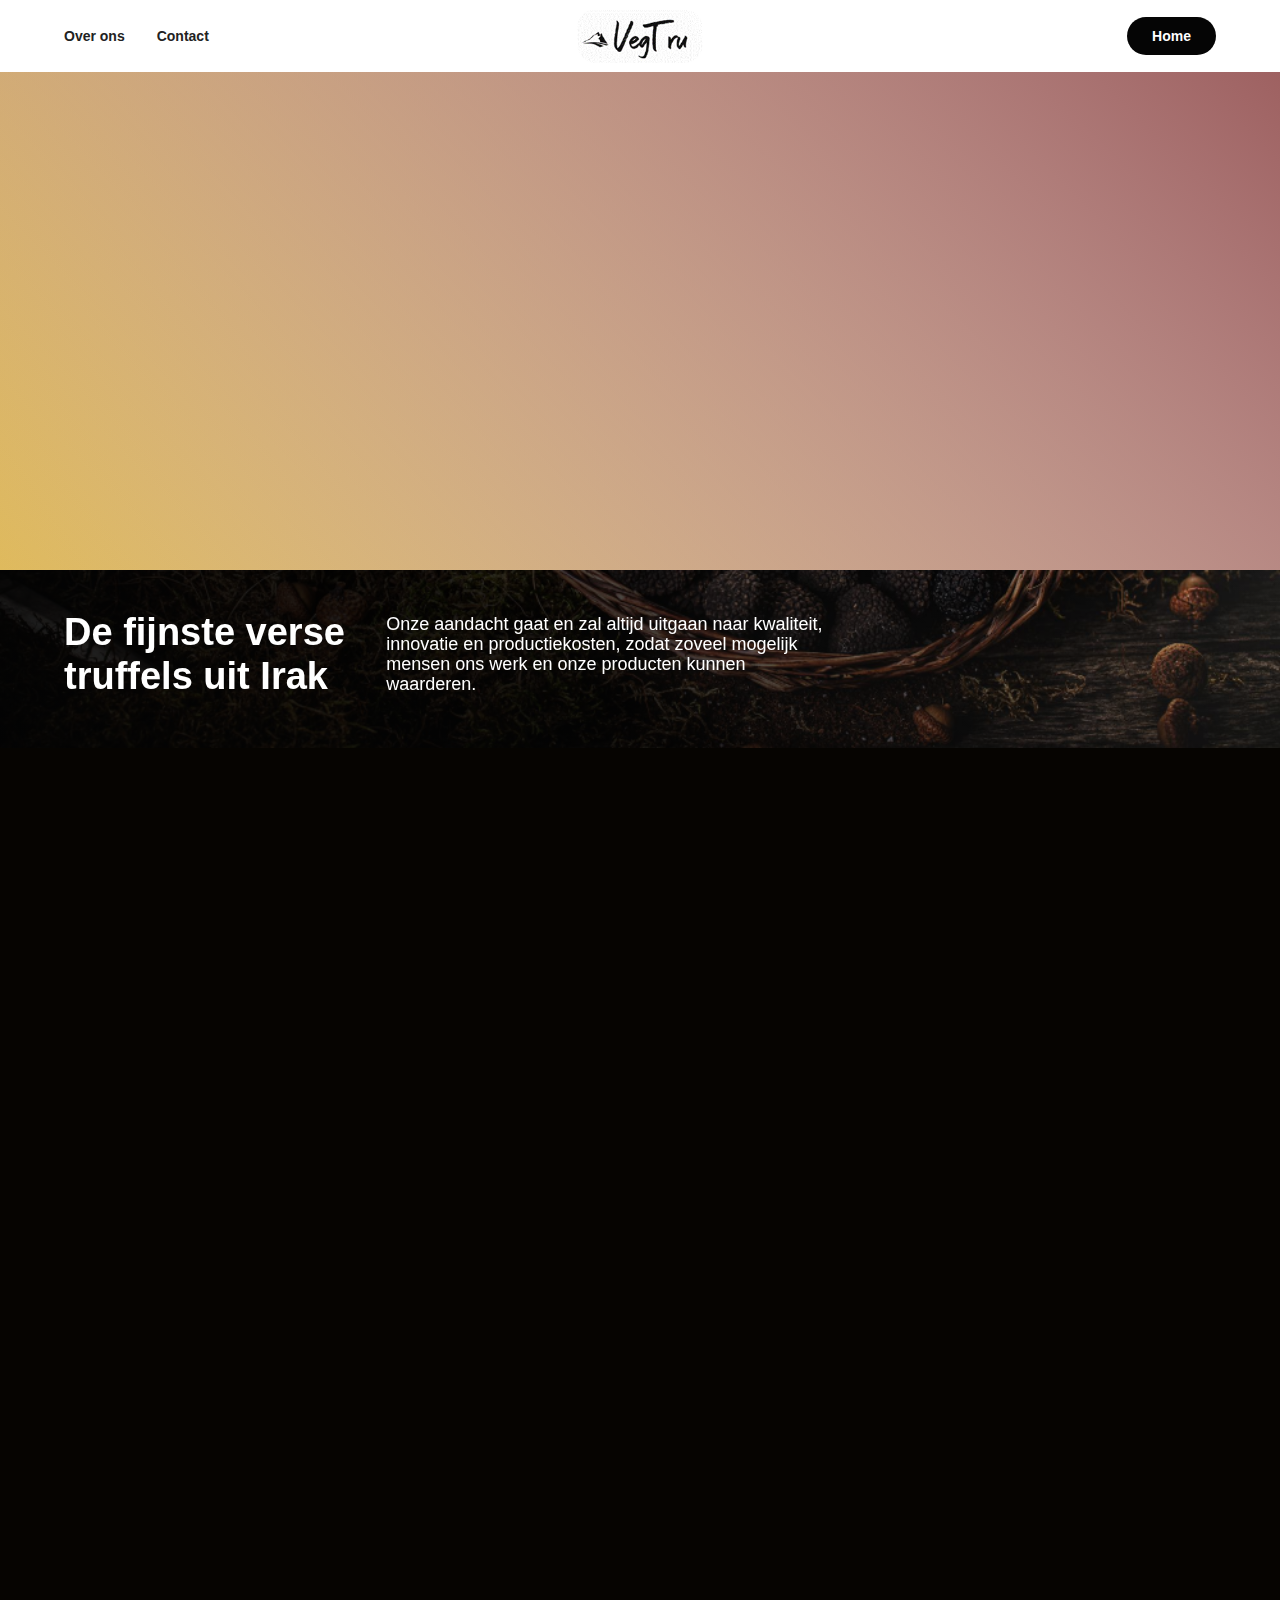
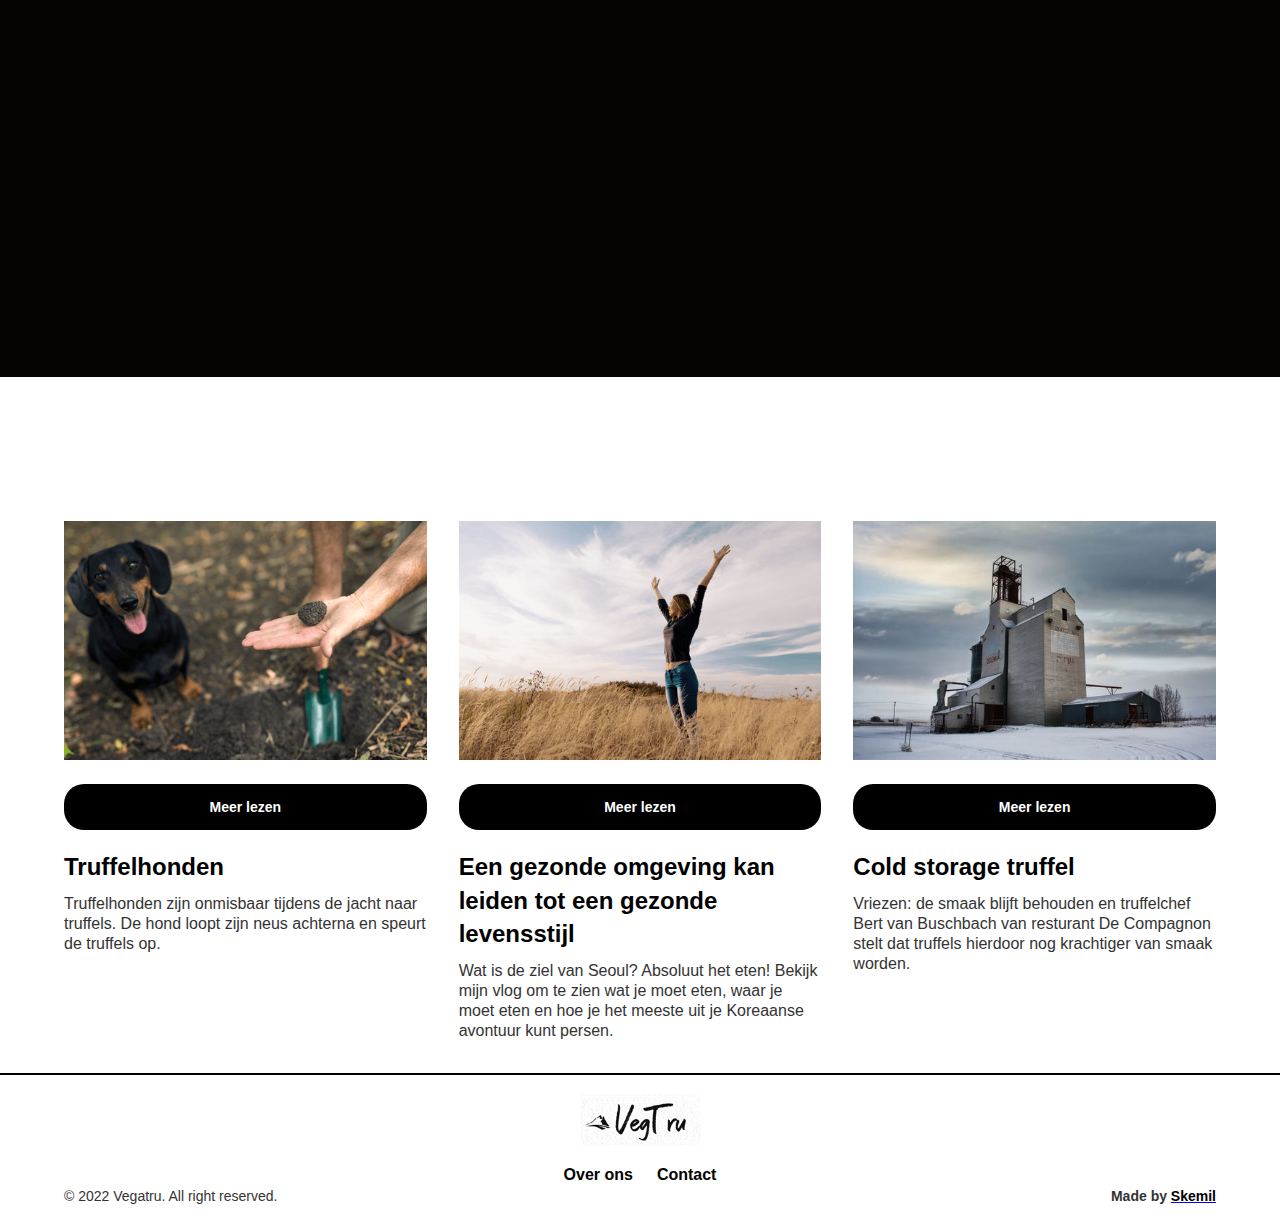
==== commit 4439356d: "Contact form" ====
--- a/index.html
+++ b/index.html
@@ -1,4 +1,4 @@
-<!DOCTYPE html><!--  Last Published: Fri Jan 13 2023 23:45:01 GMT+0000 (Coordinated Universal Time)  -->
+<!DOCTYPE html><!--  Last Published: Wed May 03 2023 22:01:28 GMT+0000 (Coordinated Universal Time)  -->
 <html data-wf-page="6395f7bac92e1366b3947906" data-wf-site="6395f7bac92e136501947905">
 <head>
   <meta charset="utf-8">
--- a/css/webflow.css
+++ b/css/webflow.css
@@ -1164,17 +1164,10 @@
  *    underneath the lightbox.
  */
 .w-lightbox-backdrop {
-  color: #000;
   cursor: auto;
-  font-family: serif;
-  font-size: medium;
   font-style: normal;
-  font-variant: normal;
-  font-weight: normal;
   letter-spacing: normal;
-  line-height: normal;
   list-style: disc;
-  text-align: start;
   text-indent: 0;
   text-shadow: none;
   text-transform: none;
@@ -1825,5 +1818,5 @@
   display: none !important;
 }
 .wf-layout-layout {
-  display: grid !important;
-}
+  display: grid;
+}
--- a/css/vegatru.webflow.css
+++ b/css/vegatru.webflow.css
@@ -1,24 +1,21 @@
 .w-layout-grid {
-  display: -ms-grid;
-  display: grid;
-  grid-auto-columns: 1fr;
-  -ms-grid-columns: 1fr 1fr;
-  grid-template-columns: 1fr 1fr;
-  -ms-grid-rows: auto auto;
-  grid-template-rows: auto auto;
   grid-row-gap: 16px;
   grid-column-gap: 16px;
+  grid-template-rows: auto auto;
+  grid-template-columns: 1fr 1fr;
+  grid-auto-columns: 1fr;
+  display: grid;
 }
 
 .w-embed-youtubevideo {
   width: 100%;
+  background-image: url('https://d3e54v103j8qbb.cloudfront.net/static/youtube-placeholder.2b05e7d68d.svg');
+  background-position: 50%;
+  background-size: cover;
+  padding-bottom: 0;
+  padding-left: 0;
+  padding-right: 0;
   position: relative;
-  padding-bottom: 0px;
-  padding-left: 0px;
-  padding-right: 0px;
-  background-image: url('https://d3e54v103j8qbb.cloudfront.net/static/youtube-placeholder.2b05e7d68d.svg');
-  background-size: cover;
-  background-position: 50% 50%;
 }
 
 .w-embed-youtubevideo:empty {
@@ -31,283 +28,218 @@
 }
 
 img {
+  max-width: 100%;
   display: inline-block;
-  max-width: 100%;
 }
 
 .navbar3_container {
-  display: -ms-grid;
-  display: grid;
   width: 100%;
   height: 100%;
-  margin-right: auto;
-  margin-left: auto;
-  -webkit-box-pack: justify;
-  -webkit-justify-content: space-between;
-  -ms-flex-pack: justify;
-  justify-content: space-between;
-  justify-items: stretch;
-  -webkit-box-align: center;
-  -webkit-align-items: center;
-  -ms-flex-align: center;
-  align-items: center;
-  grid-auto-columns: 1fr;
   grid-column-gap: 16px;
   grid-row-gap: 16px;
-  -ms-grid-columns: 1fr -webkit-max-content 1fr;
-  -ms-grid-columns: 1fr max-content 1fr;
-  grid-template-columns: 1fr -webkit-max-content 1fr;
+  grid-template-rows: auto;
   grid-template-columns: 1fr max-content 1fr;
-  -ms-grid-rows: auto;
-  grid-template-rows: auto;
+  grid-auto-columns: 1fr;
+  justify-content: space-between;
+  align-items: center;
+  justify-items: stretch;
+  margin-left: auto;
+  margin-right: auto;
+  display: grid;
 }
 
 .navbar3_tablet-menu-button {
+  color: rgba(0, 0, 0, 0);
+  background-color: #000;
+  border: 1px solid #000;
+  margin-left: 1rem;
+  padding: .5rem 1.5rem;
   display: none;
-  margin-left: 1rem;
-  padding: 0.5rem 1.5rem;
-  border: 1px solid #000;
-  background-color: #000;
-  color: transparent;
 }
 
 .navbar3_menu-button {
-  padding: 0rem;
+  padding: 0;
 }
 
 .navbar3_dropdown-toggle {
-  display: -webkit-box;
-  display: -webkit-flex;
-  display: -ms-flexbox;
-  display: flex;
-  padding: 0.5rem 2.5rem 0.5rem 1rem;
-  -webkit-box-align: center;
-  -webkit-align-items: center;
-  -ms-flex-align: center;
-  align-items: center;
+  align-items: center;
+  padding: .5rem 2.5rem .5rem 1rem;
   font-weight: 700;
+  display: flex;
 }
 
 .navbar3_logo-link-menu {
+  padding-left: 0;
   display: none;
-  padding-left: 0rem;
 }
 
 .navbar3_menu-dropdown {
-  margin-right: 0px;
-  margin-left: 0px;
+  margin-left: 0;
+  margin-right: 0;
 }
 
 .navbar3_menu {
+  justify-content: flex-start;
+  align-items: center;
+  margin-left: -1rem;
+  display: flex;
   position: static;
-  display: -webkit-box;
-  display: -webkit-flex;
-  display: -ms-flexbox;
-  display: flex;
-  margin-left: -1rem;
-  -webkit-box-pack: start;
-  -webkit-justify-content: flex-start;
-  -ms-flex-pack: start;
-  justify-content: flex-start;
-  -webkit-box-align: center;
-  -webkit-align-items: center;
-  -ms-flex-align: center;
-  align-items: center;
 }
 
 .navbar3_link {
-  margin-right: 0px;
-  margin-left: 0px;
-  padding: 0.5rem 1rem;
+  margin-left: 0;
+  margin-right: 0;
+  padding: .5rem 1rem;
   font-weight: 700;
 }
 
 .navbar3_link.w--current {
-  color: transparent;
+  color: rgba(0, 0, 0, 0);
 }
 
 .navbar3_logo-link {
-  padding-left: 0rem;
+  padding-left: 0;
 }
 
 .navbar3_menu-background {
+  display: none;
   position: static;
-  display: none;
 }
 
 .button {
-  padding: 0.75rem 1.5rem;
-  border: 1px solid transparent;
+  color: #fff;
+  text-align: center;
+  background-color: #050505;
+  border: 1px solid rgba(0, 0, 0, 0);
   border-radius: 20px;
-  background-color: #050505;
-  color: #fff;
+  padding: .75rem 1.5rem;
   font-weight: 700;
-  text-align: center;
 }
 
 .button.is-navbar3-button {
   margin-left: 1rem;
-  padding-top: 0.5rem;
-  padding-bottom: 0.5rem;
+  padding-top: .5rem;
+  padding-bottom: .5rem;
 }
 
 .button.is-secondary {
+  color: #fff;
   background-color: #000;
-  color: #fff;
 }
 
 .button.is-link {
-  padding: 0.25rem 0rem;
+  color: rgba(0, 0, 0, 0);
+  background-color: rgba(0, 0, 0, 0);
   border-style: none;
-  background-color: transparent;
-  color: transparent;
+  padding: .25rem 0;
   line-height: 1;
   text-decoration: none;
 }
 
 .button.is-link.is-icon {
-  padding: 1rem;
-  grid-column-gap: 0.5rem;
-  grid-row-gap: 0.5rem;
-  border-radius: 20px;
-  background-color: #fff;
+  grid-column-gap: .5rem;
+  grid-row-gap: .5rem;
   color: #fff;
   text-align: center;
+  background-color: #fff;
+  border-radius: 20px;
+  padding: 1rem;
 }
 
 .navbar3_dropdown-link {
-  padding: 0.5rem 1rem;
+  padding: .5rem 1rem;
 }
 
 .navbar3_dropdown-link.w--current {
-  color: transparent;
+  color: rgba(0, 0, 0, 0);
 }
 
 .dropdown-icon {
-  position: absolute;
-  left: auto;
-  top: 0%;
-  right: 0%;
-  bottom: 0%;
-  display: -webkit-box;
-  display: -webkit-flex;
-  display: -ms-flexbox;
-  display: flex;
   width: 1rem;
   height: 1rem;
+  flex-direction: column;
+  justify-content: center;
+  align-items: center;
   margin-top: auto;
+  margin-bottom: auto;
   margin-right: 1rem;
-  margin-bottom: auto;
-  -webkit-box-orient: vertical;
-  -webkit-box-direction: normal;
-  -webkit-flex-direction: column;
-  -ms-flex-direction: column;
-  flex-direction: column;
-  -webkit-box-pack: center;
-  -webkit-justify-content: center;
-  -ms-flex-pack: center;
-  justify-content: center;
-  -webkit-box-align: center;
-  -webkit-align-items: center;
-  -ms-flex-align: center;
-  align-items: center;
+  display: flex;
+  position: absolute;
+  top: 0%;
+  bottom: 0%;
+  left: auto;
+  right: 0%;
 }
 
 .navbar3_component {
-  display: -webkit-box;
-  display: -webkit-flex;
-  display: -ms-flexbox;
-  display: flex;
   width: 100vw;
   min-height: 4.5rem;
+  background-color: rgba(0, 0, 0, 0);
+  border-bottom: 1px solid rgba(0, 0, 0, 0);
+  align-items: center;
+  padding-left: 5%;
   padding-right: 5%;
-  padding-left: 5%;
-  -webkit-box-align: center;
-  -webkit-align-items: center;
-  -ms-flex-align: center;
-  align-items: center;
-  border-bottom: 1px solid transparent;
-  background-color: transparent;
+  display: flex;
 }
 
 .navbar3_dropdown-list.w--open {
+  background-color: #fff;
+  background-image: linear-gradient(328deg, rgba(0, 0, 0, 0), #dcb863), linear-gradient(285deg, #c09584, rgba(255, 255, 255, 0));
+  border: 1px solid rgba(0, 0, 0, 0);
+  border-radius: 20px;
+  padding: 8px;
   position: absolute;
-  padding: 8px;
-  border: 1px solid transparent;
-  border-radius: 20px;
-  background-color: #fff;
-  background-image: linear-gradient(328deg, transparent, #dcb863), linear-gradient(285deg, #c09584, hsla(0, 0%, 100%, 0));
 }
 
 .margin-bottom {
-  margin-top: 0rem;
-  margin-right: 0rem;
-  margin-left: 0rem;
+  margin-top: 0;
+  margin-left: 0;
+  margin-right: 0;
+}
+
+.margin-bottom.margin-small {
+  align-items: center;
+  display: flex;
 }
 
 .margin-bottom.margin-xxlarge {
-  display: -webkit-box;
-  display: -webkit-flex;
-  display: -ms-flexbox;
-  display: flex;
-  -webkit-box-pack: center;
-  -webkit-justify-content: center;
-  -ms-flex-pack: center;
-  justify-content: center;
-  -webkit-box-align: center;
-  -webkit-align-items: center;
-  -ms-flex-align: center;
-  align-items: center;
-}
-
-.margin-bottom.margin-xxlarge {
-  display: -ms-grid;
-  display: grid;
-  grid-auto-columns: 1fr;
   grid-column-gap: 16px;
   grid-row-gap: 16px;
-  -ms-grid-columns: 1fr 1fr;
+  grid-template-rows: auto auto;
   grid-template-columns: 1fr 1fr;
-  -ms-grid-rows: auto auto;
-  grid-template-rows: auto auto;
+  grid-auto-columns: 1fr;
+  justify-content: center;
+  align-items: center;
+  display: grid;
 }
 
 .header3_lightbox {
+  width: 100%;
+  border-radius: 20px;
+  justify-content: center;
+  align-items: center;
+  display: flex;
   position: relative;
-  display: -webkit-box;
-  display: -webkit-flex;
-  display: -ms-flexbox;
-  display: flex;
-  width: 100%;
-  -webkit-box-pack: center;
-  -webkit-justify-content: center;
-  -ms-flex-pack: center;
-  justify-content: center;
-  -webkit-box-align: center;
-  -webkit-align-items: center;
-  -ms-flex-align: center;
-  align-items: center;
-  border-radius: 20px;
 }
 
 .padding-section-large {
-  display: block;
   padding-top: 1rem;
   padding-bottom: 4rem;
+  display: block;
 }
 
 .margin-top {
-  margin-right: 0rem;
-  margin-bottom: 0rem;
-  margin-left: 0rem;
+  margin-bottom: 0;
+  margin-left: 0;
+  margin-right: 0;
 }
 
 .lightbox-play-icon {
-  position: absolute;
   z-index: 2;
   width: 64px;
   height: 64px;
   color: #fff;
+  position: absolute;
 }
 
 .text-size-medium {
@@ -315,78 +247,60 @@
 }
 
 .section_header3 {
-  background-image: linear-gradient(45deg, transparent, #9e6161), linear-gradient(236deg, #000, hsla(0, 0%, 100%, 0), #dfba5d);
+  background-image: linear-gradient(45deg, rgba(0, 0, 0, 0), #9e6161), linear-gradient(236deg, #000, rgba(255, 255, 255, 0) 0%, #dfba5d);
 }
 
 .header3_component {
-  display: -ms-grid;
-  display: grid;
-  padding: 40px;
-  -webkit-box-align: center;
-  -webkit-align-items: center;
-  -ms-flex-align: center;
-  align-items: center;
-  grid-auto-columns: 1fr;
   grid-column-gap: 5rem;
   grid-row-gap: 4rem;
-  -ms-grid-columns: 1fr 1fr;
+  background-color: #fff;
+  border-radius: 20px;
+  grid-template-rows: auto;
   grid-template-columns: 1fr 1fr;
-  -ms-grid-rows: auto;
-  grid-template-rows: auto;
-  border-radius: 20px;
-  background-color: #fff;
+  grid-auto-columns: 1fr;
+  align-items: center;
+  padding: 40px;
+  display: grid;
 }
 
 .padding-global {
-  padding-right: 5%;
+  border: 1px #000;
   padding-bottom: 10px;
   padding-left: 5%;
-  border: 1px none #000;
+  padding-right: 5%;
 }
 
 .button-group {
-  display: -webkit-box;
-  display: -webkit-flex;
-  display: -ms-flexbox;
-  display: flex;
-  -webkit-flex-wrap: wrap;
-  -ms-flex-wrap: wrap;
-  flex-wrap: wrap;
-  -webkit-box-align: center;
-  -webkit-align-items: center;
-  -ms-flex-align: center;
-  align-items: center;
   grid-column-gap: 1rem;
   grid-row-gap: 1rem;
+  flex-wrap: wrap;
+  align-items: center;
+  display: flex;
 }
 
 .button-group.is-center {
-  -webkit-box-pack: center;
-  -webkit-justify-content: center;
-  -ms-flex-pack: center;
   justify-content: center;
 }
 
 .header3_lightbox-image {
-  -o-object-fit: cover;
   object-fit: cover;
 }
 
 .container-large {
   width: 100%;
   max-width: 80rem;
+  margin-left: auto;
   margin-right: auto;
-  margin-left: auto;
 }
 
 .video-overlay-layer {
+  z-index: 1;
+  background-color: rgba(0, 0, 0, .5);
   position: absolute;
+  top: 0%;
+  bottom: 0%;
   left: 0%;
-  top: 0%;
   right: 0%;
-  bottom: 0%;
-  z-index: 1;
-  background-color: rgba(0, 0, 0, 0.5);
 }
 
 .section_blog40 {
@@ -394,190 +308,112 @@
 }
 
 .blog40_button-wrapper {
-  display: -webkit-box;
-  display: -webkit-flex;
-  display: -ms-flexbox;
-  display: flex;
   margin-top: 1.5rem;
+  display: flex;
 }
 
 .blog40_image-wrapper {
+  width: 100%;
+  background-image: url('../images/wepik-photo-mode-20221111-233459.png');
+  background-position: 0 0;
+  background-size: cover;
+  border: 5px solid #fff;
+  border-radius: 0;
+  padding-top: 66%;
   position: relative;
   overflow: hidden;
-  width: 100%;
-  padding-top: 66%;
-  border-style: solid;
-  border-width: 5px;
-  border-color: #fff;
-  border-radius: 0px;
-  background-image: url('../images/wepik-photo-mode-20221111-233459.png');
-  background-position: 0px 0px;
-  background-size: cover;
 }
 
 .blog40_item-link {
-  display: -webkit-box;
-  display: -webkit-flex;
-  display: -ms-flexbox;
-  display: flex;
   height: 100%;
-  -webkit-box-orient: vertical;
-  -webkit-box-direction: normal;
-  -webkit-flex-direction: column;
-  -ms-flex-direction: column;
+  border-radius: 0;
   flex-direction: column;
-  -webkit-box-pack: start;
-  -webkit-justify-content: flex-start;
-  -ms-flex-pack: start;
   justify-content: flex-start;
-  border-radius: 0px;
   text-decoration: none;
+  display: flex;
 }
 
 .blog40_title-wrapper {
   height: 130px;
-  margin-bottom: 0rem;
   color: #000;
+  margin-bottom: 0;
   line-height: 20px;
 }
 
 .blog40_button-row {
-  display: -webkit-box;
-  display: -webkit-flex;
-  display: -ms-flexbox;
-  display: flex;
-  -webkit-box-pack: end;
-  -webkit-justify-content: flex-end;
-  -ms-flex-pack: end;
+  flex-wrap: wrap;
   justify-content: flex-end;
-  -webkit-flex-wrap: wrap;
-  -ms-flex-wrap: wrap;
-  flex-wrap: wrap;
-  -webkit-box-align: center;
-  -webkit-align-items: center;
-  -ms-flex-align: center;
-  align-items: center;
+  align-items: center;
+  display: flex;
 }
 
 .blog40_component {
-  -webkit-box-orient: vertical;
-  -webkit-box-direction: normal;
-  -webkit-flex-direction: column;
-  -ms-flex-direction: column;
   flex-direction: column;
-  -webkit-box-align: center;
-  -webkit-align-items: center;
-  -ms-flex-align: center;
   align-items: center;
 }
 
 .blog40_item-content {
-  display: -webkit-box;
-  display: -webkit-flex;
-  display: -ms-flexbox;
-  display: flex;
-  padding: 1.5rem;
-  -webkit-box-orient: vertical;
-  -webkit-box-direction: normal;
-  -webkit-flex-direction: column;
-  -ms-flex-direction: column;
-  flex-direction: column;
-  -webkit-box-pack: justify;
-  -webkit-justify-content: space-between;
-  -ms-flex-pack: justify;
-  justify-content: space-between;
-  -webkit-box-flex: 1;
-  -webkit-flex: 1;
-  -ms-flex: 1;
-  flex: 1;
-  border-radius: 0px;
   background-color: #333030;
   background-image: linear-gradient(8deg, #b28179 10%, #af7d7a 18%, #ddb964);
+  border-radius: 0;
+  flex-direction: column;
+  flex: 1;
+  justify-content: space-between;
+  padding: 1.5rem;
+  display: flex;
 }
 
 .blog40_item {
-  border-style: solid;
-  border-width: 3px;
-  border-color: #000;
-  border-radius: 0px;
+  border: 3px solid #000;
+  border-radius: 0;
 }
 
 .blog40_list {
-  display: -ms-grid;
-  display: grid;
   grid-column-gap: 2rem;
   grid-row-gap: 4rem;
-  -ms-grid-columns: 1fr 1fr 1fr;
+  border-radius: 0;
+  grid-template-rows: auto;
   grid-template-columns: 1fr 1fr 1fr;
-  -ms-grid-rows: auto;
-  grid-template-rows: auto;
-  border-radius: 0px;
+  display: grid;
 }
 
 .blog40_image {
+  width: 100%;
+  height: 100%;
+  object-fit: cover;
   position: absolute;
+  top: 0%;
+  bottom: 0%;
   left: 0%;
-  top: 0%;
   right: 0%;
-  bottom: 0%;
-  width: 100%;
-  height: 100%;
-  -o-object-fit: cover;
-  object-fit: cover;
 }
 
 .blog40_item-content-top {
-  display: -webkit-box;
-  display: -webkit-flex;
-  display: -ms-flexbox;
-  display: flex;
-  -webkit-box-orient: vertical;
-  -webkit-box-direction: normal;
-  -webkit-flex-direction: column;
-  -ms-flex-direction: column;
   flex-direction: column;
-  -webkit-box-pack: start;
-  -webkit-justify-content: flex-start;
-  -ms-flex-pack: start;
   justify-content: flex-start;
-  -webkit-box-align: start;
-  -webkit-align-items: flex-start;
-  -ms-flex-align: start;
   align-items: flex-start;
+  display: flex;
 }
 
 .heading-style-h5 {
-  margin-top: 0px;
   color: #fff;
+  margin-top: 0;
   font-size: 25px;
+  font-weight: 700;
   line-height: 1.4;
-  font-weight: 700;
 }
 
 .icon-embed-xxsmall {
-  display: -webkit-box;
-  display: -webkit-flex;
-  display: -ms-flexbox;
-  display: flex;
   width: 1rem;
   height: 1rem;
-  -webkit-box-orient: vertical;
-  -webkit-box-direction: normal;
-  -webkit-flex-direction: column;
-  -ms-flex-direction: column;
   flex-direction: column;
-  -webkit-box-pack: center;
-  -webkit-justify-content: center;
-  -ms-flex-pack: center;
   justify-content: center;
-  -webkit-box-align: center;
-  -webkit-align-items: center;
-  -ms-flex-align: center;
-  align-items: center;
+  align-items: center;
+  display: flex;
 }
 
 .text-size-small {
-  font-size: 0.875rem;
+  font-size: .875rem;
 }
 
 .text-size-small.text-weight-semibold.text-inline {
@@ -585,42 +421,24 @@
 }
 
 .blog40_meta-wrapper {
-  display: -webkit-box;
-  display: -webkit-flex;
-  display: -ms-flexbox;
-  display: flex;
+  align-items: center;
   margin-bottom: 1rem;
-  -webkit-box-align: center;
-  -webkit-align-items: center;
-  -ms-flex-align: center;
-  align-items: center;
+  display: flex;
 }
 
 .blog40_category {
-  display: -webkit-box;
-  display: -webkit-flex;
-  display: -ms-flexbox;
-  display: flex;
+  background-color: rgba(0, 0, 0, 0);
   margin-right: 1rem;
-  padding: 0.25rem 0.5rem;
-  background-color: transparent;
+  padding: .25rem .5rem;
+  display: flex;
 }
 
 .max-width-large {
-  display: -webkit-box;
-  display: -webkit-flex;
-  display: -ms-flexbox;
-  display: flex;
   width: 100%;
   max-width: 48rem;
-  -webkit-box-pack: center;
-  -webkit-justify-content: center;
-  -ms-flex-pack: center;
   justify-content: center;
-  -webkit-box-align: center;
-  -webkit-align-items: center;
-  -ms-flex-align: center;
-  align-items: center;
+  align-items: center;
+  display: flex;
 }
 
 .text-size-regular {
@@ -634,171 +452,128 @@
 }
 
 .blog40_list-wrapper {
-  border-radius: 0px;
+  border-radius: 0;
 }
 
 .text-color-white {
+  width: 100%;
+  color: #fff;
+  margin-top: 0;
+  margin-bottom: 0;
   display: block;
-  width: 100%;
-  margin-top: 0px;
-  margin-bottom: 0px;
-  color: #fff;
 }
 
 .header55_background-video-wrapper {
+  z-index: -1;
+  background-image: linear-gradient(rgba(0, 0, 0, .5), rgba(0, 0, 0, .5));
   position: absolute;
+  top: 0%;
+  bottom: 0%;
   left: 0%;
-  top: 0%;
   right: 0%;
-  bottom: 0%;
-  z-index: -1;
-  background-image: -webkit-gradient(linear, left top, left bottom, from(rgba(0, 0, 0, 0.5)), to(rgba(0, 0, 0, 0.5)));
-  background-image: linear-gradient(180deg, rgba(0, 0, 0, 0.5), rgba(0, 0, 0, 0.5));
 }
 
 .header55_background-video {
   z-index: 0;
   width: 100%;
   height: 100%;
-  -o-object-fit: cover;
   object-fit: cover;
 }
 
 .section_header55 {
+  background-image: linear-gradient(34deg, rgba(0, 0, 0, .87) 44%, rgba(255, 255, 255, 0) 100%, rgba(252, 252, 252, 0)), url('../images/wepik-photo-mode-20221111-174347.png');
+  background-position: 0 0, 50% 100%;
+  background-size: auto, cover;
   position: relative;
-  background-image: linear-gradient(34deg, rgba(0, 0, 0, 0.87) 44%, hsla(0, 0%, 100%, 0) 100%, hsla(0, 0%, 98.8%, 0)), url('../images/wepik-photo-mode-20221111-174347.png');
-  background-position: 0px 0px, 50% 100%;
-  background-size: auto, cover;
 }
 
 .footer7_link-list {
-  display: -ms-grid;
-  display: grid;
-  -webkit-box-pack: center;
-  -webkit-justify-content: center;
-  -ms-flex-pack: center;
+  grid-column-gap: 1.5rem;
+  grid-row-gap: 0px;
+  white-space: normal;
+  grid-template-rows: auto;
+  grid-template-columns: max-content;
+  grid-auto-columns: max-content;
+  grid-auto-flow: column;
   justify-content: center;
   justify-items: start;
-  grid-auto-flow: column;
-  grid-auto-columns: -webkit-max-content;
-  grid-auto-columns: max-content;
-  grid-column-gap: 1.5rem;
-  grid-row-gap: 0px;
-  -ms-grid-columns: -webkit-max-content;
-  -ms-grid-columns: max-content;
-  grid-template-columns: -webkit-max-content;
-  grid-template-columns: max-content;
-  -ms-grid-rows: auto;
-  grid-template-rows: auto;
-  white-space: normal;
+  display: grid;
 }
 
 .footer7_link {
   color: #000;
+  text-align: center;
   font-size: 1rem;
   font-weight: 600;
-  text-align: center;
   text-decoration: none;
 }
 
 .footer7_logo-link {
-  margin-bottom: 0rem;
-  padding-left: 0px;
+  margin-bottom: 0;
+  padding-left: 0;
 }
 
 .footer7_credit-text {
-  font-size: 0.875rem;
-}
-
-.padding-bottom {
-  padding-top: 0rem;
-  padding-right: 0rem;
-  padding-left: 0rem;
-}
-
-.padding-bottom.padding-xlarge {
-  padding-top: 0rem;
-  padding-right: 0rem;
-  padding-left: 0rem;
+  font-size: .875rem;
+}
+
+.padding-bottom, .padding-bottom.padding-xlarge {
+  padding-top: 0;
+  padding-left: 0;
+  padding-right: 0;
 }
 
 .footer7_legal-link {
-  font-size: 0.875rem;
+  font-size: .875rem;
   text-decoration: underline;
 }
 
 .padding-top {
-  padding-right: 0rem;
-  padding-bottom: 0rem;
-  padding-left: 0rem;
+  padding-bottom: 0;
+  padding-left: 0;
+  padding-right: 0;
 }
 
 .footer7_top-wrapper {
-  display: -webkit-box;
-  display: -webkit-flex;
-  display: -ms-flexbox;
-  display: flex;
+  flex-direction: column;
+  align-items: center;
   margin-top: 18px;
-  -webkit-box-orient: vertical;
-  -webkit-box-direction: normal;
-  -webkit-flex-direction: column;
-  -ms-flex-direction: column;
-  flex-direction: column;
-  -webkit-box-align: center;
-  -webkit-align-items: center;
-  -ms-flex-align: center;
-  align-items: center;
+  display: flex;
 }
 
 .footer7_component {
-  margin-bottom: 0px;
-  padding-bottom: 0px;
-  border-style: solid none none;
-  border-width: 2px 3px 3px;
-  border-color: #000;
+  border: 3px #000;
+  border-top: 2px solid #000;
+  margin-bottom: 0;
+  padding-bottom: 0;
 }
 
 .footer7_bottom-wrapper {
-  display: -webkit-box;
-  display: -webkit-flex;
-  display: -ms-flexbox;
-  display: flex;
-  -webkit-box-pack: justify;
-  -webkit-justify-content: space-between;
-  -ms-flex-pack: justify;
   justify-content: space-between;
+  display: flex;
 }
 
 .line-divider {
   width: 100%;
   height: 1px;
-  background-color: transparent;
+  background-color: rgba(0, 0, 0, 0);
 }
 
 .padding-vertical {
-  padding-right: 0rem;
-  padding-left: 0rem;
+  padding-left: 0;
+  padding-right: 0;
 }
 
 .footer7_legal-list {
-  display: -ms-grid;
-  display: grid;
-  -webkit-box-pack: center;
-  -webkit-justify-content: center;
-  -ms-flex-pack: center;
-  justify-content: center;
-  grid-auto-flow: column;
-  grid-auto-columns: -webkit-max-content;
-  grid-auto-columns: max-content;
   grid-column-gap: 1.5rem;
   grid-row-gap: 0rem;
-  -ms-grid-columns: -webkit-max-content;
-  -ms-grid-columns: max-content;
-  grid-template-columns: -webkit-max-content;
+  white-space: normal;
+  grid-template-rows: auto;
   grid-template-columns: max-content;
-  -ms-grid-rows: auto;
-  grid-template-rows: auto;
-  white-space: normal;
+  grid-auto-columns: max-content;
+  grid-auto-flow: column;
+  justify-content: center;
+  display: grid;
 }
 
 .icon-1x1-medium {
@@ -807,7 +582,7 @@
 }
 
 .layout121_timeline-right {
-  padding-top: 0rem;
+  padding-top: 0;
   padding-bottom: 2.5rem;
 }
 
@@ -826,120 +601,76 @@
 }
 
 .layout121_component {
-  display: -ms-grid;
-  display: grid;
-  padding: 40px 40px 10px;
-  -webkit-box-align: start;
-  -webkit-align-items: start;
-  -ms-flex-align: start;
-  align-items: start;
-  grid-auto-columns: 1fr;
   grid-column-gap: 5rem;
   grid-row-gap: 4rem;
-  -ms-grid-columns: 1fr 1fr;
+  background-color: #fff;
+  border-radius: 20px;
+  grid-template-rows: auto;
   grid-template-columns: 1fr 1fr;
-  -ms-grid-rows: auto;
-  grid-template-rows: auto;
-  border-radius: 20px;
-  background-color: #fff;
+  grid-auto-columns: 1fr;
+  align-items: start;
+  padding: 40px 40px 10px;
+  display: grid;
 }
 
 .layout121_timeline-icon-wrapper {
-  position: relative;
   z-index: 1;
+  background-color: rgba(0, 0, 0, 0);
   margin-top: -1rem;
   padding: 1rem;
-  background-color: transparent;
+  position: relative;
 }
 
 .layout121_timeline-left {
-  position: relative;
-  display: -webkit-box;
-  display: -webkit-flex;
-  display: -ms-flexbox;
-  display: flex;
+  flex-direction: column;
+  justify-content: flex-start;
+  align-items: center;
   padding-top: 2.5rem;
   padding-bottom: 2.5rem;
-  -webkit-box-orient: vertical;
-  -webkit-box-direction: normal;
-  -webkit-flex-direction: column;
-  -ms-flex-direction: column;
-  flex-direction: column;
-  -webkit-box-pack: start;
-  -webkit-justify-content: flex-start;
-  -ms-flex-pack: start;
-  justify-content: flex-start;
-  -webkit-box-align: center;
-  -webkit-align-items: center;
-  -ms-flex-align: center;
-  align-items: center;
+  display: flex;
+  position: relative;
 }
 
 .layout121_timeline-step {
   grid-column-gap: 2.5rem;
   grid-row-gap: 0px;
-  -ms-grid-columns: -webkit-max-content 1fr;
-  -ms-grid-columns: max-content 1fr;
-  grid-template-columns: -webkit-max-content 1fr;
+  grid-template-rows: auto;
   grid-template-columns: max-content 1fr;
-  -ms-grid-rows: auto;
-  grid-template-rows: auto;
 }
 
 .layout121_progress-bar-wrapper {
-  position: absolute;
-  left: 2.4375rem;
-  top: 10%;
-  right: auto;
   width: 2px;
   height: 75%;
-  background-color: rgba(0, 0, 0, 0.15);
+  background-color: rgba(0, 0, 0, .15);
+  position: absolute;
+  top: 10%;
+  left: 2.4375rem;
+  right: auto;
 }
 
 .text-block {
-  overflow: visible;
+  color: #000;
+  text-align: center;
   padding-top: 10px;
   padding-bottom: 10px;
+  font-weight: 700;
+  text-decoration: none;
+  overflow: visible;
+}
+
+.text-block-2, .text-block-3 {
   color: #000;
+  text-align: center;
+  padding-bottom: 10px;
   font-weight: 700;
-  text-align: center;
   text-decoration: none;
 }
 
-.text-block-2 {
-  padding-bottom: 10px;
-  color: #000;
-  font-weight: 700;
-  text-align: center;
-  text-decoration: none;
-}
-
-.text-block-3 {
-  padding-bottom: 10px;
-  color: #000;
-  font-weight: 700;
-  text-align: center;
-  text-decoration: none;
-}
-
 .div-block {
-  display: -webkit-box;
-  display: -webkit-flex;
-  display: -ms-flexbox;
-  display: flex;
-  -webkit-box-orient: vertical;
-  -webkit-box-direction: normal;
-  -webkit-flex-direction: column;
-  -ms-flex-direction: column;
   flex-direction: column;
-  -webkit-box-pack: center;
-  -webkit-justify-content: center;
-  -ms-flex-pack: center;
   justify-content: center;
-  -webkit-box-align: start;
-  -webkit-align-items: flex-start;
-  -ms-flex-align: start;
   align-items: flex-start;
+  display: flex;
 }
 
 .heading {
@@ -948,43 +679,25 @@
 }
 
 .youtube {
-  border-style: solid;
-  border-width: 3px;
-  border-color: #000;
-  border-radius: 0px;
+  border: 3px solid #000;
+  border-radius: 0;
 }
 
 .image {
+  border-radius: 20px;
+  margin-left: auto;
   margin-right: auto;
-  margin-left: auto;
-  border-radius: 20px;
-}
-
-.heading-2 {
-  font-size: 20px;
-}
-
-.heading-3 {
-  font-size: 20px;
-}
-
-.heading-4 {
-  font-size: 20px;
-}
-
-.heading-5 {
-  font-size: 20px;
-}
-
-.heading-6 {
+}
+
+.heading-2, .heading-3, .heading-4, .heading-5, .heading-6 {
   font-size: 20px;
 }
 
 .bold-text {
   color: #000;
-  text-decoration: none;
   text-transform: none;
   white-space: normal;
+  text-decoration: none;
 }
 
 .image-3 {
@@ -995,15 +708,7 @@
   color: #fff;
 }
 
-.text-block-4 {
-  color: #000;
-}
-
-.text-block-5 {
-  color: #000;
-}
-
-.text-block-6 {
+.text-block-4, .text-block-5, .text-block-6 {
   color: #000;
 }
 
@@ -1012,10 +717,10 @@
 }
 
 .blog16_category-link {
+  background-color: rgba(0, 0, 0, 0);
   margin-right: 1rem;
-  padding: 0.25rem 0.5rem;
-  background-color: transparent;
-  font-size: 0.875rem;
+  padding: .25rem .5rem;
+  font-size: .875rem;
   font-weight: 600;
   text-decoration: none;
 }
@@ -1025,19 +730,13 @@
 }
 
 .blog16_item {
-  display: -ms-grid;
-  display: grid;
-  -webkit-box-align: stretch;
-  -webkit-align-items: stretch;
-  -ms-flex-align: stretch;
-  align-items: stretch;
-  grid-auto-columns: 1fr;
   grid-column-gap: 2rem;
   grid-row-gap: 1rem;
-  -ms-grid-columns: 0.75fr 1fr;
-  grid-template-columns: 0.75fr 1fr;
-  -ms-grid-rows: auto;
   grid-template-rows: auto;
+  grid-template-columns: .75fr 1fr;
+  grid-auto-columns: 1fr;
+  align-items: stretch;
+  display: grid;
 }
 
 .padding-section-large-2 {
@@ -1046,58 +745,34 @@
 }
 
 .blog16_component {
-  display: -webkit-box;
-  display: -webkit-flex;
-  display: -ms-flexbox;
-  display: flex;
-  -webkit-box-orient: vertical;
-  -webkit-box-direction: normal;
-  -webkit-flex-direction: column;
-  -ms-flex-direction: column;
   flex-direction: column;
-  -webkit-box-pack: start;
-  -webkit-justify-content: flex-start;
-  -ms-flex-pack: start;
   justify-content: flex-start;
+  display: flex;
 }
 
 .heading-style-h5-2 {
   color: #000;
   font-size: 1.5rem;
+  font-weight: 700;
   line-height: 1.4;
-  font-weight: 700;
 }
 
 .blog16_image {
+  width: 100%;
+  height: 100%;
+  object-fit: cover;
   position: absolute;
+  top: 0%;
+  bottom: 0%;
   left: 0%;
-  top: 0%;
   right: 0%;
-  bottom: 0%;
-  width: 100%;
-  height: 100%;
-  -o-object-fit: cover;
-  object-fit: cover;
 }
 
 .blog16_item-content {
-  display: -webkit-box;
-  display: -webkit-flex;
-  display: -ms-flexbox;
-  display: flex;
-  -webkit-box-orient: vertical;
-  -webkit-box-direction: normal;
-  -webkit-flex-direction: column;
-  -ms-flex-direction: column;
   flex-direction: column;
-  -webkit-box-pack: center;
-  -webkit-justify-content: center;
-  -ms-flex-pack: center;
   justify-content: center;
-  -webkit-box-align: stretch;
-  -webkit-align-items: stretch;
-  -ms-flex-align: stretch;
   align-items: stretch;
+  display: flex;
 }
 
 .blog16_image-link {
@@ -1105,137 +780,101 @@
 }
 
 .blog16_menu-link {
-  padding: 0.5rem 1rem;
-  -webkit-box-flex: 0;
-  -webkit-flex: 0 0 auto;
-  -ms-flex: 0 0 auto;
-  flex: 0 0 auto;
-  border: 1px solid transparent;
+  white-space: nowrap;
+  border: 1px solid rgba(0, 0, 0, 0);
+  flex: none;
+  padding: .5rem 1rem;
   text-decoration: none;
-  white-space: nowrap;
 }
 
 .blog16_menu-link.w--current {
-  border-color: transparent;
+  border-color: rgba(0, 0, 0, 0);
 }
 
 .blog16_list {
-  display: -ms-grid;
-  display: grid;
   grid-column-gap: 3rem;
   grid-row-gap: 4rem;
-  -ms-grid-columns: 1fr 1fr;
+  grid-template-rows: auto;
   grid-template-columns: 1fr 1fr;
-  -ms-grid-rows: auto;
-  grid-template-rows: auto;
+  display: grid;
 }
 
 .button-2 {
-  padding: 0.75rem 1.5rem;
-  border: 1px solid transparent;
+  color: #fff;
+  text-align: center;
+  background-color: #0c0c0c;
+  border: 1px solid rgba(0, 0, 0, 0);
   border-radius: 20px;
-  background-color: #0c0c0c;
-  color: #fff;
+  padding: .75rem 1.5rem;
   font-weight: 700;
-  text-align: center;
 }
 
 .button-2.is-link {
-  padding: 0.25rem 0rem;
+  color: rgba(0, 0, 0, 0);
+  background-color: rgba(0, 0, 0, 0);
   border-style: none;
-  background-color: transparent;
-  color: transparent;
+  padding: .25rem 0;
   line-height: 1;
   text-decoration: none;
 }
 
 .button-2.is-link.is-icon {
-  display: -webkit-box;
-  display: -webkit-flex;
-  display: -ms-flexbox;
-  display: flex;
-  padding: 1rem 0rem;
-  -webkit-box-orient: horizontal;
-  -webkit-box-direction: normal;
-  -webkit-flex-direction: row;
-  -ms-flex-direction: row;
-  flex-direction: row;
-  -webkit-box-pack: center;
-  -webkit-justify-content: center;
-  -ms-flex-pack: center;
+  grid-column-gap: 0rem;
+  grid-row-gap: .5rem;
+  color: #fff;
+  text-align: center;
+  background-color: #000;
+  border-radius: 20px;
+  flex-flow: row;
+  grid-template-rows: auto auto;
+  grid-template-columns: 1fr 1fr;
+  grid-auto-columns: 1fr;
   justify-content: center;
-  -webkit-flex-wrap: nowrap;
-  -ms-flex-wrap: nowrap;
-  flex-wrap: nowrap;
-  -webkit-box-align: center;
-  -webkit-align-items: center;
-  -ms-flex-align: center;
-  align-items: center;
-  grid-auto-columns: 1fr;
-  grid-column-gap: 0rem;
-  grid-row-gap: 0.5rem;
-  -ms-grid-columns: 1fr 1fr;
-  grid-template-columns: 1fr 1fr;
-  -ms-grid-rows: auto auto;
-  grid-template-rows: auto auto;
-  border-radius: 20px;
-  background-color: #000;
-  color: #fff;
+  align-items: center;
+  padding: 1rem 0;
   font-weight: 700;
-  text-align: center;
+  display: flex;
 }
 
 .button-2.is-secondary {
-  background-color: transparent;
-  color: transparent;
+  color: rgba(0, 0, 0, 0);
+  background-color: rgba(0, 0, 0, 0);
 }
 
 .button-2.is-small {
-  padding: 0.5rem 1.25rem;
+  padding: .5rem 1.25rem;
 }
 
 .padding-global-2 {
+  border: 1px #000;
+  padding-left: 5%;
   padding-right: 5%;
-  padding-left: 5%;
-  border: 1px none #000;
 }
 
 .blog16_category-menu {
-  display: -webkit-box;
-  display: -webkit-flex;
-  display: -ms-flexbox;
-  display: flex;
-  width: 100%;
+  width: 100%;
+  justify-content: center;
+  align-items: center;
   margin-bottom: 4rem;
-  -webkit-box-pack: center;
-  -webkit-justify-content: center;
-  -ms-flex-pack: center;
-  justify-content: center;
-  -webkit-box-align: center;
-  -webkit-align-items: center;
-  -ms-flex-align: center;
-  align-items: center;
+  display: flex;
 }
 
 .blog16_button-wrapper {
-  display: -webkit-box;
-  display: -webkit-flex;
-  display: -ms-flexbox;
-  display: flex;
   margin-top: 1.5rem;
+  display: flex;
 }
 
 .blog16_title-link {
+  margin-bottom: .5rem;
+  text-decoration: none;
   display: block;
-  margin-bottom: 0.5rem;
-  text-decoration: none;
 }
 
 .blog16_image-wrapper {
+  width: 100%;
+  padding-top: 100%;
   position: relative;
   overflow: hidden;
-  width: 100%;
-  padding-top: 100%;
 }
 
 .text-align-center {
@@ -1248,8 +887,8 @@
 }
 
 .max-width-large-2.align-center {
+  margin-left: auto;
   margin-right: auto;
-  margin-left: auto;
 }
 
 .text-size-regular-2 {
@@ -1261,15 +900,14 @@
 }
 
 .blog42_image {
+  width: 100%;
+  height: 100%;
+  object-fit: cover;
   position: absolute;
+  top: 0%;
+  bottom: 0%;
   left: 0%;
-  top: 0%;
   right: 0%;
-  bottom: 0%;
-  width: 100%;
-  height: 100%;
-  -o-object-fit: cover;
-  object-fit: cover;
 }
 
 .blog42_meta-wrapper {
@@ -1277,48 +915,37 @@
 }
 
 .blog42_list {
-  display: -ms-grid;
-  display: grid;
-  -webkit-box-pack: center;
-  -webkit-justify-content: center;
-  -ms-flex-pack: center;
-  justify-content: center;
-  justify-items: center;
-  -webkit-box-align: baseline;
-  -webkit-align-items: baseline;
-  -ms-flex-align: baseline;
-  align-items: baseline;
-  -webkit-align-content: center;
-  -ms-flex-line-pack: center;
-  align-content: center;
-  grid-auto-flow: row;
-  grid-auto-columns: 1fr;
   grid-column-gap: 2rem;
   grid-row-gap: 4rem;
-  -ms-grid-columns: 1fr 1fr 1fr;
+  grid-template-rows: auto;
   grid-template-columns: 1fr 1fr 1fr;
-  -ms-grid-rows: auto;
-  grid-template-rows: auto;
+  grid-auto-columns: 1fr;
+  grid-auto-flow: row;
+  align-content: center;
+  justify-content: center;
+  align-items: baseline;
+  justify-items: center;
+  display: grid;
 }
 
 .blog42_title-link {
+  margin-bottom: .5rem;
+  text-decoration: none;
   display: block;
-  margin-bottom: 0.5rem;
-  text-decoration: none;
 }
 
 .blog42_image-wrapper {
+  width: 100%;
+  padding-top: 66%;
   position: relative;
   overflow: hidden;
-  width: 100%;
-  padding-top: 66%;
 }
 
 .blog42_category-link {
+  background-color: rgba(0, 0, 0, 0);
   margin-right: 1rem;
-  padding: 0.25rem 0.5rem;
-  background-color: transparent;
-  font-size: 0.875rem;
+  padding: .25rem .5rem;
+  font-size: .875rem;
   font-weight: 600;
   text-decoration: none;
 }
@@ -1328,42 +955,23 @@
 }
 
 .blog42_heading {
-  -webkit-box-flex: 1;
-  -webkit-flex: 1;
-  -ms-flex: 1;
   flex: 1;
 }
 
 .blog42_heading-wrapper {
-  display: -webkit-box;
-  display: -webkit-flex;
-  display: -ms-flexbox;
-  display: flex;
-  -webkit-box-pack: justify;
-  -webkit-justify-content: space-between;
-  -ms-flex-pack: justify;
-  justify-content: space-between;
-  -webkit-box-align: end;
-  -webkit-align-items: end;
-  -ms-flex-align: end;
-  align-items: end;
-  grid-auto-columns: 1fr;
   grid-column-gap: 5rem;
   grid-row-gap: 1rem;
-  -ms-grid-columns: 1fr -webkit-max-content;
-  -ms-grid-columns: 1fr max-content;
-  grid-template-columns: 1fr -webkit-max-content;
+  grid-template-rows: auto;
   grid-template-columns: 1fr max-content;
-  -ms-grid-rows: auto;
-  grid-template-rows: auto;
+  grid-auto-columns: 1fr;
+  justify-content: space-between;
+  align-items: end;
+  display: flex;
 }
 
 .blog42_button-wrapper {
-  display: -webkit-box;
-  display: -webkit-flex;
-  display: -ms-flexbox;
-  display: flex;
   margin-top: 1.5rem;
+  display: flex;
 }
 
 .blog42_image-link {
@@ -1372,85 +980,44 @@
 }
 
 .blog42_button-row {
-  display: -webkit-box;
-  display: -webkit-flex;
-  display: -ms-flexbox;
-  display: flex;
-  -webkit-box-pack: end;
-  -webkit-justify-content: flex-end;
-  -ms-flex-pack: end;
+  flex-wrap: wrap;
   justify-content: flex-end;
-  -webkit-flex-wrap: wrap;
-  -ms-flex-wrap: wrap;
-  flex-wrap: wrap;
-  -webkit-box-align: center;
-  -webkit-align-items: center;
-  -ms-flex-align: center;
-  align-items: center;
+  align-items: center;
+  display: flex;
 }
 
 .blog42_button-row.show-mobile-landscape {
   display: none;
 }
 
-.text-block-7 {
+.text-block-7, .text-block-8, .text-block-9 {
   color: #000;
 }
 
-.text-block-8 {
-  color: #000;
-}
-
-.text-block-9 {
-  color: #000;
-}
-
 .footer1_credit-text {
-  font-size: 0.875rem;
+  font-size: .875rem;
 }
 
 .navbar1_container {
-  display: -webkit-box;
-  display: -webkit-flex;
-  display: -ms-flexbox;
-  display: flex;
   width: 100%;
   height: 100%;
+  justify-content: space-between;
+  align-items: center;
+  margin-left: auto;
   margin-right: auto;
-  margin-left: auto;
-  -webkit-box-pack: justify;
-  -webkit-justify-content: space-between;
-  -ms-flex-pack: justify;
-  justify-content: space-between;
-  -webkit-box-align: center;
-  -webkit-align-items: center;
-  -ms-flex-align: center;
-  align-items: center;
+  display: flex;
 }
 
 .footer1_left-wrapper {
-  display: -webkit-box;
-  display: -webkit-flex;
-  display: -ms-flexbox;
-  display: flex;
-  -webkit-box-orient: vertical;
-  -webkit-box-direction: normal;
-  -webkit-flex-direction: column;
-  -ms-flex-direction: column;
   flex-direction: column;
+  display: flex;
 }
 
 .form-checkbox {
-  display: -webkit-box;
-  display: -webkit-flex;
-  display: -ms-flexbox;
-  display: flex;
-  margin-bottom: 0px;
+  align-items: center;
+  margin-bottom: 0;
   padding-left: 1.25rem;
-  -webkit-box-align: center;
-  -webkit-align-items: center;
-  -ms-flex-align: center;
-  align-items: center;
+  display: flex;
 }
 
 .contact3-locations_map {
@@ -1459,16 +1026,16 @@
 }
 
 .contact3-locations_tabs-link {
+  background-color: rgba(0, 0, 0, 0);
+  border-left: 2px solid rgba(0, 0, 0, 0);
+  padding: 0 0 0 2rem;
   display: block;
-  padding: 0px 0px 0px 2rem;
-  border-left: 2px solid transparent;
-  background-color: transparent;
 }
 
 .contact3-locations_tabs-link.w--current {
+  opacity: 1;
+  background-color: rgba(0, 0, 0, 0);
   border-left-color: #000;
-  background-color: transparent;
-  opacity: 1;
 }
 
 .success-text {
@@ -1476,155 +1043,114 @@
 }
 
 .padding-section-large-3 {
-  margin-top: 0px;
-  margin-bottom: 29px;
-  padding: 40px;
+  background-color: #fff;
   border-radius: 20px;
-  background-color: #fff;
+  margin-top: 0;
+  margin-bottom: 33px;
+  padding: 20px 40px;
 }
 
 .contact3-locations_tabs-menu {
-  display: -ms-grid;
-  display: grid;
-  grid-auto-columns: 1fr;
   grid-column-gap: 1rem;
   grid-row-gap: 2.5rem;
-  -ms-grid-columns: 1fr;
+  grid-template-rows: auto auto;
   grid-template-columns: 1fr;
-  -ms-grid-rows: auto auto;
-  grid-template-rows: auto auto;
+  grid-auto-columns: 1fr;
+  display: grid;
 }
 
 .footer1_social-link {
-  display: -webkit-box;
-  display: -webkit-flex;
-  display: -ms-flexbox;
-  display: flex;
-  padding-top: 0.5rem;
-  padding-bottom: 0.5rem;
-  -webkit-box-align: center;
-  -webkit-align-items: center;
-  -ms-flex-align: center;
-  align-items: center;
-  grid-column-gap: 0.75rem;
-  grid-row-gap: 0.75rem;
-  font-size: 0.875rem;
+  grid-column-gap: .75rem;
+  grid-row-gap: .75rem;
+  align-items: center;
+  padding-top: .5rem;
+  padding-bottom: .5rem;
+  font-size: .875rem;
   text-decoration: none;
+  display: flex;
 }
 
 .page-wrapper {
   z-index: 0;
+  background-color: #b66666;
+  background-image: linear-gradient(#000, #404ca5);
   padding-top: 40px;
   padding-bottom: 40px;
-  background-color: #b66666;
-  background-image: -webkit-gradient(linear, left top, left bottom, from(#000), to(#404ca5));
-  background-image: linear-gradient(180deg, #000, #404ca5);
 }
 
 .navbar1_dropdown-link {
-  padding: 0.5rem 1rem;
+  padding: .5rem 1rem;
 }
 
 .navbar1_dropdown-link.w--current {
-  color: transparent;
+  color: rgba(0, 0, 0, 0);
 }
 
 .footer1_form-block {
   max-width: 35rem;
-  margin-bottom: 0px;
+  margin-bottom: 0;
 }
 
 .navbar1_menu {
+  align-items: center;
+  display: flex;
   position: static;
-  display: -webkit-box;
-  display: -webkit-flex;
-  display: -ms-flexbox;
-  display: flex;
-  -webkit-box-align: center;
-  -webkit-align-items: center;
-  -ms-flex-align: center;
-  align-items: center;
 }
 
 .footer1_link {
-  padding-top: 0.5rem;
-  padding-bottom: 0.5rem;
-  font-size: 0.875rem;
+  padding-top: .5rem;
+  padding-bottom: .5rem;
+  font-size: .875rem;
   text-decoration: none;
 }
 
 .global-styles {
+  display: block;
   position: fixed;
+  top: 0%;
+  bottom: auto;
   left: 0%;
-  top: 0%;
   right: auto;
-  bottom: auto;
+}
+
+.text-size-tiny {
+  font-size: .75rem;
+}
+
+.contact3-header_image {
+  object-fit: cover;
+  border-radius: 20px;
   display: block;
 }
 
-.text-size-tiny {
-  font-size: 0.75rem;
-}
-
-.contact3-header_image {
-  display: block;
-  border-radius: 20px;
-  -o-object-fit: cover;
-  object-fit: cover;
-}
-
 .form-checkbox-label {
-  margin-bottom: 0px;
+  margin-bottom: 0;
 }
 
 .footer1_bottom-wrapper {
-  display: -webkit-box;
-  display: -webkit-flex;
-  display: -ms-flexbox;
-  display: flex;
-  -webkit-box-pack: justify;
-  -webkit-justify-content: space-between;
-  -ms-flex-pack: justify;
   justify-content: space-between;
-  -webkit-box-align: center;
-  -webkit-align-items: center;
-  -ms-flex-align: center;
-  align-items: center;
+  align-items: center;
+  display: flex;
 }
 
 .section_contact3-header {
-  background-color: transparent;
+  background-color: rgba(0, 0, 0, 0);
 }
 
 .footer1_link-list {
-  display: -webkit-box;
-  display: -webkit-flex;
-  display: -ms-flexbox;
-  display: flex;
-  -webkit-box-orient: vertical;
-  -webkit-box-direction: normal;
-  -webkit-flex-direction: column;
-  -ms-flex-direction: column;
   flex-direction: column;
+  grid-template-rows: auto;
+  grid-template-columns: 100%;
+  grid-auto-columns: 100%;
+  align-items: flex-start;
   justify-items: start;
-  -webkit-box-align: start;
-  -webkit-align-items: flex-start;
-  -ms-flex-align: start;
-  align-items: flex-start;
-  grid-auto-columns: 100%;
-  -ms-grid-columns: 100%;
-  grid-template-columns: 100%;
-  -ms-grid-rows: auto;
-  grid-template-rows: auto;
+  display: flex;
 }
 
 .contact3-header_image-wrapper {
-  display: -webkit-box;
-  display: -webkit-flex;
-  display: -ms-flexbox;
-  display: flex;
   width: 100%;
   height: 100%;
+  display: flex;
 }
 
 .text-style-link {
@@ -1632,131 +1158,92 @@
 }
 
 .contact3-locations_component {
-  display: -ms-grid;
-  display: grid;
-  -webkit-box-align: stretch;
-  -webkit-align-items: stretch;
-  -ms-flex-align: stretch;
-  align-items: stretch;
-  grid-auto-columns: 1fr;
   grid-column-gap: 5rem;
   grid-row-gap: 4rem;
-  -ms-grid-columns: 0.5fr 1fr;
-  grid-template-columns: 0.5fr 1fr;
-  -ms-grid-rows: auto;
   grid-template-rows: auto;
+  grid-template-columns: .5fr 1fr;
+  grid-auto-columns: 1fr;
+  align-items: stretch;
+  display: grid;
 }
 
 .footer1_form {
-  display: -ms-grid;
-  display: grid;
-  margin-bottom: 0.75rem;
-  grid-auto-columns: 1fr;
   grid-column-gap: 16px;
   grid-row-gap: 16px;
-  -ms-grid-columns: 1fr -webkit-max-content;
-  -ms-grid-columns: 1fr max-content;
-  grid-template-columns: 1fr -webkit-max-content;
+  grid-template-rows: auto;
   grid-template-columns: 1fr max-content;
-  -ms-grid-rows: auto;
-  grid-template-rows: auto;
+  grid-auto-columns: 1fr;
+  margin-bottom: .75rem;
+  display: grid;
 }
 
 .navbar1_menu-button {
-  padding: 0rem;
+  padding: 0;
 }
 
 .navbar1_component {
-  position: relative;
-  display: -webkit-box;
-  display: -webkit-flex;
-  display: -ms-flexbox;
-  display: flex;
   width: 100vw;
   height: auto;
   min-height: 4.5rem;
+  background-color: rgba(0, 0, 0, 0);
+  border-bottom: 1px solid rgba(0, 0, 0, 0);
+  align-items: center;
+  padding-left: 5%;
   padding-right: 5%;
-  padding-left: 5%;
-  -webkit-box-align: center;
-  -webkit-align-items: center;
-  -ms-flex-align: center;
-  align-items: center;
-  border-bottom: 1px solid transparent;
-  background-color: transparent;
+  display: flex;
+  position: relative;
 }
 
 .field-label {
-  margin-bottom: 0.5rem;
+  background-color: #ececec;
+  border-radius: 20px;
+  margin-bottom: .5rem;
   padding-top: 5px;
   padding-bottom: 5px;
   padding-left: 10px;
-  border-radius: 20px;
-  background-color: #ececec;
   font-weight: 400;
 }
 
 .navbar1_dropdown-list.w--open {
-  padding: 0.5rem;
-  border: 1px solid transparent;
-  background-color: transparent;
+  background-color: rgba(0, 0, 0, 0);
+  border: 1px solid rgba(0, 0, 0, 0);
+  padding: .5rem;
 }
 
 .error-message {
   margin-top: 1.5rem;
-  padding: 0.875rem 1rem;
+  padding: .875rem 1rem;
 }
 
 .footer1_legal-list {
-  display: -ms-grid;
-  display: grid;
-  -webkit-box-pack: center;
-  -webkit-justify-content: center;
-  -ms-flex-pack: center;
-  justify-content: center;
-  grid-auto-flow: column;
-  grid-auto-columns: -webkit-max-content;
-  grid-auto-columns: max-content;
   grid-column-gap: 1.5rem;
   grid-row-gap: 0rem;
-  -ms-grid-columns: -webkit-max-content;
-  -ms-grid-columns: max-content;
-  grid-template-columns: -webkit-max-content;
+  white-space: normal;
+  grid-template-rows: auto;
   grid-template-columns: max-content;
-  -ms-grid-rows: auto;
-  grid-template-rows: auto;
-  white-space: normal;
+  grid-auto-columns: max-content;
+  grid-auto-flow: column;
+  justify-content: center;
+  display: grid;
 }
 
 .navbar1_menu-buttons {
-  display: -webkit-box;
-  display: -webkit-flex;
-  display: -ms-flexbox;
-  display: flex;
-  margin-left: 1rem;
-  -webkit-box-align: center;
-  -webkit-align-items: center;
-  -ms-flex-align: center;
-  align-items: center;
-  grid-auto-columns: 1fr;
   grid-column-gap: 1rem;
   grid-row-gap: 1rem;
-  -ms-grid-columns: 1fr 1fr;
+  grid-template-rows: auto;
   grid-template-columns: 1fr 1fr;
-  -ms-grid-rows: auto;
-  grid-template-rows: auto;
+  grid-auto-columns: 1fr;
+  align-items: center;
+  margin-left: 1rem;
+  display: flex;
 }
 
 .footer1_menu-wrapper {
-  -webkit-box-align: start;
-  -webkit-align-items: start;
-  -ms-flex-align: start;
-  align-items: start;
   grid-column-gap: 2rem;
   grid-row-gap: 1rem;
-  -ms-grid-columns: 1fr 1fr 1fr;
+  grid-template-rows: auto;
   grid-template-columns: 1fr 1fr 1fr;
-  -ms-grid-rows: auto;
-  grid-template-rows: auto;
+  align-items: start;
 }
 
 .form-checkbox-icon {
@@ -1764,31 +1251,30 @@
   height: 1.125rem;
   min-height: 1.125rem;
   min-width: 1.125rem;
-  margin-top: 0px;
-  margin-right: 0.5rem;
+  cursor: pointer;
+  border: 1px solid rgba(0, 0, 0, 0);
+  border-radius: 0;
+  margin-top: 0;
   margin-left: -1.25rem;
-  border: 1px solid transparent;
-  border-radius: 0px;
-  -webkit-transition: all 200ms ease;
-  transition: all 200ms ease;
-  cursor: pointer;
+  margin-right: .5rem;
+  transition: all .2s;
 }
 
 .form-checkbox-icon.w--redirected-checked {
+  box-shadow: none;
+  background-color: #000;
+  background-size: 16px 16px;
   border-width: 1px;
   border-color: #000;
-  background-color: #000;
-  background-size: 16px 16px;
+}
+
+.form-checkbox-icon.w--redirected-focus {
   box-shadow: none;
-}
-
-.form-checkbox-icon.w--redirected-focus {
   border-color: #000;
-  box-shadow: none;
 }
 
 .navbar1_dropdown-toggle {
-  padding: 0.5rem 2.5rem 0.5rem 1rem;
+  padding: .5rem 2.5rem .5rem 1rem;
 }
 
 .form-field-wrapper {
@@ -1798,12 +1284,12 @@
 .form-input {
   height: auto;
   min-height: 2.75rem;
-  margin-bottom: 0px;
-  padding: 0.5rem 0.75rem;
-  border: 3px solid transparent;
+  color: #000;
+  background-color: rgba(0, 0, 0, 0);
+  border: 3px solid rgba(0, 0, 0, 0);
   border-radius: 20px;
-  background-color: transparent;
-  color: #000;
+  margin-bottom: 0;
+  padding: .5rem .75rem;
   font-size: 1rem;
   line-height: 1.6;
 }
@@ -1812,30 +1298,22 @@
   border-color: #000;
 }
 
-.form-input::-webkit-input-placeholder {
-  color: rgba(0, 0, 0, 0.6);
-}
-
-.form-input:-ms-input-placeholder {
-  color: rgba(0, 0, 0, 0.6);
-}
-
 .form-input::-ms-input-placeholder {
-  color: rgba(0, 0, 0, 0.6);
+  color: rgba(0, 0, 0, .6);
 }
 
 .form-input::placeholder {
-  color: rgba(0, 0, 0, 0.6);
+  color: rgba(0, 0, 0, .6);
 }
 
 .form-input.is-text-area {
-  overflow: auto;
   height: auto;
   min-height: 11.25rem;
-  padding-top: 0.75rem;
-  padding-bottom: 0.75rem;
   border-width: 3px;
   border-radius: 20px;
+  padding-top: .75rem;
+  padding-bottom: .75rem;
+  overflow: auto;
 }
 
 .error-text {
@@ -1843,26 +1321,23 @@
 }
 
 .padding-global-3 {
+  background-color: rgba(155, 139, 139, 0);
+  padding-left: 5%;
   padding-right: 5%;
-  padding-left: 5%;
-  background-color: rgba(155, 139, 139, 0);
 }
 
 .success-message-2 {
+  background-color: rgba(0, 0, 0, 0);
   padding: 1.5rem;
-  background-color: transparent;
 }
 
 .contact3-header_form {
-  display: -ms-grid;
-  display: grid;
-  grid-auto-columns: 1fr;
   grid-column-gap: 1.5rem;
   grid-row-gap: 1.5rem;
-  -ms-grid-columns: 1fr;
+  grid-template-rows: auto auto;
   grid-template-columns: 1fr;
-  -ms-grid-rows: auto auto;
-  grid-template-rows: auto auto;
+  grid-auto-columns: 1fr;
+  display: grid;
 }
 
 .footer1_social-icon {
@@ -1871,94 +1346,71 @@
 }
 
 .navbar1_logo-link {
-  padding-left: 0px;
+  padding-left: 0;
 }
 
 .footer1_logo-link {
-  padding-left: 0rem;
+  padding-left: 0;
 }
 
 .contact3-header_component {
-  display: -ms-grid;
-  display: grid;
+  grid-column-gap: 5rem;
+  grid-row-gap: 4rem;
+  grid-template-rows: auto;
+  grid-template-columns: 1fr 1fr;
+  grid-auto-columns: 1fr;
   margin-top: 30px;
   margin-bottom: 30px;
-  grid-auto-columns: 1fr;
-  grid-column-gap: 5rem;
-  grid-row-gap: 4rem;
-  -ms-grid-columns: 1fr 1fr;
-  grid-template-columns: 1fr 1fr;
-  -ms-grid-rows: auto;
-  grid-template-rows: auto;
+  display: grid;
 }
 
 .contact3-header_form-block {
-  -webkit-box-orient: vertical;
-  -webkit-box-direction: normal;
-  -webkit-flex-direction: column;
-  -ms-flex-direction: column;
   flex-direction: column;
-  -webkit-box-align: stretch;
-  -webkit-align-items: stretch;
-  -ms-flex-align: stretch;
   align-items: stretch;
 }
 
 .footer1_legal-link {
-  font-size: 0.875rem;
+  font-size: .875rem;
   text-decoration: underline;
 }
 
 .footer1_top-wrapper {
-  -webkit-box-align: start;
-  -webkit-align-items: start;
-  -ms-flex-align: start;
-  align-items: start;
   grid-column-gap: 8vw;
   grid-row-gap: 1rem;
-  -ms-grid-columns: 0.75fr 1fr;
-  grid-template-columns: 0.75fr 1fr;
-  -ms-grid-rows: auto;
   grid-template-rows: auto;
+  grid-template-columns: .75fr 1fr;
+  align-items: start;
 }
 
 .contact3-details_component {
-  display: -ms-grid;
-  display: grid;
-  justify-items: start;
-  -webkit-box-align: start;
-  -webkit-align-items: start;
-  -ms-flex-align: start;
-  align-items: start;
-  grid-auto-columns: 1fr;
   grid-column-gap: 3rem;
   grid-row-gap: 4rem;
-  -ms-grid-columns: 1fr 1fr 1fr;
+  grid-template-rows: auto;
   grid-template-columns: 1fr 1fr 1fr;
-  -ms-grid-rows: auto;
-  grid-template-rows: auto;
+  grid-auto-columns: 1fr;
+  align-items: start;
+  justify-items: start;
+  display: block;
 }
 
 .contact3-details_item {
   width: 100%;
-  -webkit-box-orient: vertical;
-  -webkit-box-direction: normal;
-  -webkit-flex-direction: column;
-  -ms-flex-direction: column;
-  flex-direction: column;
-  -webkit-box-align: center;
-  -webkit-align-items: center;
-  -ms-flex-align: center;
-  align-items: center;
+  flex-flow: row;
+  justify-content: center;
+  align-items: center;
+  margin-bottom: 0;
+  padding-bottom: 0;
+  display: flex;
+}
+
+.contact3-details_item.qdqsd {
+  margin-bottom: 20px;
+  padding-bottom: 0;
 }
 
 .contact3-locations_map-wrapper {
   width: 100%;
   height: 100%;
-  -webkit-box-orient: vertical;
-  -webkit-box-direction: normal;
-  -webkit-flex-direction: column;
-  -ms-flex-direction: column;
   flex-direction: column;
 }
 
@@ -1967,17 +1419,19 @@
 }
 
 .navbar1_link {
-  padding: 0.5rem 1rem;
+  padding: .5rem 1rem;
 }
 
 .navbar1_link.w--current {
-  color: transparent;
+  color: rgba(0, 0, 0, 0);
 }
 
 .heading-style-h4 {
+  margin-top: 0;
+  margin-bottom: 0;
   font-size: 2rem;
+  font-weight: 700;
   line-height: 1.3;
-  font-weight: 700;
 }
 
 .contact3-locations_tab-pane {
@@ -1985,18 +1439,18 @@
 }
 
 .body {
-  background-color: hsla(0, 0%, 100%, 0);
+  background-color: rgba(255, 255, 255, 0);
 }
 
 .paragraph {
   font-weight: 700;
 }
 
-.paragraph-2 {
-  font-weight: 700;
-}
-
-.paragraph-3 {
+.paragraph-2, .paragraph-3 {
+  margin-bottom: 0;
+  margin-left: 10px;
+  padding-left: 10px;
+  font-size: 18px;
   font-weight: 700;
 }
 
@@ -2005,53 +1459,27 @@
 }
 
 .blog-post2_date-wrapper {
-  display: -webkit-box;
-  display: -webkit-flex;
-  display: -ms-flexbox;
-  display: flex;
-  margin-top: 0.25rem;
+  margin-top: .25rem;
+  display: flex;
 }
 
 .blog-post2_content-bottom {
-  display: -webkit-box;
-  display: -webkit-flex;
-  display: -ms-flexbox;
-  display: flex;
-  -webkit-box-orient: vertical;
-  -webkit-box-direction: normal;
-  -webkit-flex-direction: column;
-  -ms-flex-direction: column;
   flex-direction: column;
-  -webkit-box-pack: start;
-  -webkit-justify-content: flex-start;
-  -ms-flex-pack: start;
   justify-content: flex-start;
-  -webkit-box-align: center;
-  -webkit-align-items: center;
-  -ms-flex-align: center;
-  align-items: center;
+  align-items: center;
+  display: flex;
 }
 
 .blog-post2_share-wrapper {
-  display: -webkit-box;
-  display: -webkit-flex;
-  display: -ms-flexbox;
-  display: flex;
-  -webkit-box-orient: vertical;
-  -webkit-box-direction: normal;
-  -webkit-flex-direction: column;
-  -ms-flex-direction: column;
   flex-direction: column;
-  -webkit-box-align: center;
-  -webkit-align-items: center;
-  -ms-flex-align: center;
-  align-items: center;
+  align-items: center;
+  display: flex;
 }
 
 .blog-post2_tag-item {
-  padding: 0.25rem 0.5rem;
-  background-color: transparent;
-  font-size: 0.875rem;
+  background-color: rgba(0, 0, 0, 0);
+  padding: .25rem .5rem;
+  font-size: .875rem;
   font-weight: 600;
   text-decoration: none;
 }
@@ -2061,7 +1489,7 @@
 }
 
 .blog-post2-related_item {
-  border: 1px solid transparent;
+  border: 1px solid rgba(0, 0, 0, 0);
 }
 
 .blog-post2_author-image {
@@ -2069,32 +1497,23 @@
   height: 3.5rem;
   min-height: 3.5rem;
   min-width: 3.5rem;
+  object-fit: cover;
   border-radius: 100%;
-  -o-object-fit: cover;
-  object-fit: cover;
 }
 
 .blog-post2-related_image-wrapper {
+  width: 100%;
+  padding-top: 66%;
   position: relative;
   overflow: hidden;
-  width: 100%;
-  padding-top: 66%;
 }
 
 .blog-post2_tag-list {
-  display: -webkit-box;
-  display: -webkit-flex;
-  display: -ms-flexbox;
-  display: flex;
-  -webkit-box-pack: center;
-  -webkit-justify-content: center;
-  -ms-flex-pack: center;
+  grid-column-gap: .5rem;
+  grid-row-gap: .5rem;
+  flex-wrap: wrap;
   justify-content: center;
-  -webkit-flex-wrap: wrap;
-  -ms-flex-wrap: wrap;
-  flex-wrap: wrap;
-  grid-column-gap: 0.5rem;
-  grid-row-gap: 0.5rem;
+  display: flex;
 }
 
 .padding-section-large-4 {
@@ -2103,33 +1522,23 @@
 }
 
 .signup-form-wrapper {
-  display: -ms-grid;
-  display: grid;
-  margin-bottom: 1rem;
-  grid-auto-columns: 1fr;
   grid-column-gap: 1rem;
   grid-row-gap: 1rem;
-  -ms-grid-columns: 1fr -webkit-max-content;
-  -ms-grid-columns: 1fr max-content;
-  grid-template-columns: 1fr -webkit-max-content;
+  grid-template-rows: auto;
   grid-template-columns: 1fr max-content;
-  -ms-grid-rows: auto;
-  grid-template-rows: auto;
+  grid-auto-columns: 1fr;
+  margin-bottom: 1rem;
+  display: grid;
 }
 
 .blog-post2-related_list {
   grid-column-gap: 2rem;
   grid-row-gap: 4rem;
-  -ms-grid-columns: 1fr 1fr 1fr;
+  grid-template-rows: auto;
   grid-template-columns: 1fr 1fr 1fr;
-  -ms-grid-rows: auto;
-  grid-template-rows: auto;
 }
 
 .blog-post2-related_date-wrapper {
-  display: -webkit-box;
-  display: -webkit-flex;
-  display: -ms-flexbox;
   display: flex;
 }
 
@@ -2138,130 +1547,83 @@
 }
 
 .blog-post2-related_category-wrapper {
-  display: -webkit-box;
-  display: -webkit-flex;
-  display: -ms-flexbox;
-  display: flex;
-  margin-bottom: 0.5rem;
+  margin-bottom: .5rem;
+  display: flex;
 }
 
 .blog-post2-related5_item-link {
-  display: -webkit-box;
-  display: -webkit-flex;
-  display: -ms-flexbox;
-  display: flex;
   height: 100%;
-  -webkit-box-orient: vertical;
-  -webkit-box-direction: normal;
-  -webkit-flex-direction: column;
-  -ms-flex-direction: column;
   flex-direction: column;
-  -webkit-box-pack: start;
-  -webkit-justify-content: flex-start;
-  -ms-flex-pack: start;
   justify-content: flex-start;
   text-decoration: none;
+  display: flex;
 }
 
 .breadcrumb-divider {
-  display: -webkit-box;
-  display: -webkit-flex;
-  display: -ms-flexbox;
-  display: flex;
   width: 1rem;
   height: 1rem;
-  margin-right: 0.5rem;
-  margin-left: 0.5rem;
-  -webkit-box-pack: center;
-  -webkit-justify-content: center;
-  -ms-flex-pack: center;
   justify-content: center;
-  -webkit-box-align: center;
-  -webkit-align-items: center;
-  -ms-flex-align: center;
-  align-items: center;
+  align-items: center;
+  margin-left: .5rem;
+  margin-right: .5rem;
+  display: flex;
 }
 
 .blog-post2-cta_form {
   max-width: 30rem;
+  margin-bottom: 0;
+  margin-left: auto;
   margin-right: auto;
-  margin-bottom: 0px;
-  margin-left: auto;
 }
 
 .heading-style-h5-3 {
   font-size: 1.5rem;
+  font-weight: 700;
   line-height: 1.4;
-  font-weight: 700;
 }
 
 .blog-post2_social-link {
-  padding: 0.25rem;
+  background-color: rgba(0, 0, 0, 0);
   border-radius: 20px;
-  background-color: transparent;
+  padding: .25rem;
 }
 
 .blog-post2-related_item-content {
-  display: -webkit-box;
-  display: -webkit-flex;
-  display: -ms-flexbox;
-  display: flex;
+  flex-direction: column;
+  flex: 1;
+  justify-content: space-between;
   padding: 1.5rem;
-  -webkit-box-orient: vertical;
-  -webkit-box-direction: normal;
-  -webkit-flex-direction: column;
-  -ms-flex-direction: column;
+  display: flex;
+}
+
+.blog-post2_tag-list-wrapper {
+  width: 100%;
+}
+
+.blog-post2_share {
+  grid-column-gap: .5rem;
+  grid-row-gap: .5rem;
+  grid-template-rows: auto;
+  grid-template-columns: max-content;
+  grid-auto-columns: 1fr;
+  grid-auto-flow: column;
+  justify-items: start;
+  margin-top: 1rem;
+  display: grid;
+}
+
+.blog-post2_share.content-top {
+  margin-top: 0;
+}
+
+.blog-post2-related_component {
   flex-direction: column;
-  -webkit-box-pack: justify;
-  -webkit-justify-content: space-between;
-  -ms-flex-pack: justify;
-  justify-content: space-between;
-  -webkit-box-flex: 1;
-  -webkit-flex: 1;
-  -ms-flex: 1;
-  flex: 1;
-}
-
-.blog-post2_tag-list-wrapper {
-  width: 100%;
-}
-
-.blog-post2_share {
-  display: -ms-grid;
-  display: grid;
-  margin-top: 1rem;
-  justify-items: start;
-  grid-auto-flow: column;
-  grid-auto-columns: 1fr;
-  grid-column-gap: 0.5rem;
-  grid-row-gap: 0.5rem;
-  -ms-grid-columns: -webkit-max-content;
-  -ms-grid-columns: max-content;
-  grid-template-columns: -webkit-max-content;
-  grid-template-columns: max-content;
-  -ms-grid-rows: auto;
-  grid-template-rows: auto;
-}
-
-.blog-post2_share.content-top {
-  margin-top: 0rem;
-}
-
-.blog-post2-related_component {
-  -webkit-box-orient: vertical;
-  -webkit-box-direction: normal;
-  -webkit-flex-direction: column;
-  -ms-flex-direction: column;
-  flex-direction: column;
-  -webkit-box-align: center;
-  -webkit-align-items: center;
-  -ms-flex-align: center;
   align-items: center;
 }
 
 .blog-post2-related_text-divider {
-  margin-right: 0.5rem;
-  margin-left: 0.5rem;
+  margin-left: .5rem;
+  margin-right: .5rem;
 }
 
 .blog-post2-related_author-image-wrapper {
@@ -2280,8 +1642,8 @@
 .container-small {
   width: 100%;
   max-width: 48rem;
+  margin-left: auto;
   margin-right: auto;
-  margin-left: auto;
 }
 
 .section_blog-post2-cta {
@@ -2289,35 +1651,35 @@
 }
 
 .text-divider {
-  margin-right: 0.5rem;
-  margin-left: 0.5rem;
+  margin-left: .5rem;
+  margin-right: .5rem;
 }
 
 .button-3 {
-  padding: 0.75rem 1.5rem;
-  border: 1px solid transparent;
-  background-color: transparent;
-  color: transparent;
+  color: rgba(0, 0, 0, 0);
   text-align: center;
+  background-color: rgba(0, 0, 0, 0);
+  border: 1px solid rgba(0, 0, 0, 0);
+  padding: .75rem 1.5rem;
 }
 
 .button-3.is-secondary {
-  background-color: transparent;
-  color: transparent;
+  color: rgba(0, 0, 0, 0);
+  background-color: rgba(0, 0, 0, 0);
 }
 
 .button-3.is-small {
-  padding: 0.5rem 1.25rem;
+  padding: .5rem 1.25rem;
 }
 
 .form-input-2 {
   height: auto;
   min-height: 2.75rem;
-  margin-bottom: 0px;
-  padding: 0.5rem 0.75rem;
-  border: 1px solid transparent;
-  background-color: transparent;
-  color: transparent;
+  color: rgba(0, 0, 0, 0);
+  background-color: rgba(0, 0, 0, 0);
+  border: 1px solid rgba(0, 0, 0, 0);
+  margin-bottom: 0;
+  padding: .5rem .75rem;
   font-size: 1rem;
   line-height: 1.6;
 }
@@ -2326,34 +1688,25 @@
   border-color: #000;
 }
 
-.form-input-2::-webkit-input-placeholder {
-  color: rgba(0, 0, 0, 0.6);
-}
-
-.form-input-2:-ms-input-placeholder {
-  color: rgba(0, 0, 0, 0.6);
-}
-
 .form-input-2::-ms-input-placeholder {
-  color: rgba(0, 0, 0, 0.6);
+  color: rgba(0, 0, 0, .6);
 }
 
 .form-input-2::placeholder {
-  color: rgba(0, 0, 0, 0.6);
+  color: rgba(0, 0, 0, .6);
 }
 
 .padding-global-4 {
+  padding-left: 5%;
   padding-right: 5%;
-  padding-left: 5%;
 }
 
 .blog-post2_background {
   z-index: -1;
-  background-image: -webkit-gradient(linear, left top, left bottom, color-stop(8%, #000), to(rgba(0, 0, 0, 0.7))), url('../images/wepik-photo-mode-20221111-233537.png');
-  background-image: linear-gradient(180deg, #000 8%, rgba(0, 0, 0, 0.7)), url('../images/wepik-photo-mode-20221111-233537.png');
-  background-position: 0px 0px, 50% 50%;
+  background-image: linear-gradient(#000 8%, rgba(0, 0, 0, .7)), url('../images/wepik-photo-mode-20221111-233537.png');
+  background-position: 0 0, 50%;
+  background-repeat: repeat, no-repeat;
   background-size: auto, cover;
-  background-repeat: repeat, no-repeat;
 }
 
 .blog-post2_content {
@@ -2361,90 +1714,57 @@
 }
 
 .blog-post2-related_title-wrapper {
-  margin-bottom: 0.5rem;
+  margin-bottom: .5rem;
 }
 
 .blog-post2_content-top {
-  display: -webkit-box;
-  display: -webkit-flex;
-  display: -ms-flexbox;
-  display: flex;
-  width: 100%;
+  width: 100%;
+  justify-content: space-between;
+  align-items: center;
   margin-bottom: 2.5rem;
-  -webkit-box-pack: justify;
-  -webkit-justify-content: space-between;
-  -ms-flex-pack: justify;
-  justify-content: space-between;
-  -webkit-box-align: center;
-  -webkit-align-items: center;
-  -ms-flex-align: center;
-  align-items: center;
+  display: flex;
 }
 
 .blog-post2_title-wrapper {
-  display: -webkit-box;
-  display: -webkit-flex;
-  display: -ms-flexbox;
-  display: flex;
   max-width: 48rem;
+  text-align: center;
+  flex-direction: column;
+  justify-content: flex-start;
+  align-items: center;
+  margin-left: auto;
   margin-right: auto;
-  margin-left: auto;
-  -webkit-box-orient: vertical;
-  -webkit-box-direction: normal;
-  -webkit-flex-direction: column;
-  -ms-flex-direction: column;
+  display: flex;
+}
+
+.blog-post2_author-wrapper {
+  text-align: center;
   flex-direction: column;
-  -webkit-box-pack: start;
-  -webkit-justify-content: flex-start;
-  -ms-flex-pack: start;
-  justify-content: flex-start;
-  -webkit-box-align: center;
-  -webkit-align-items: center;
-  -ms-flex-align: center;
-  align-items: center;
-  text-align: center;
-}
-
-.blog-post2_author-wrapper {
-  display: -webkit-box;
-  display: -webkit-flex;
-  display: -ms-flexbox;
-  display: flex;
-  -webkit-box-orient: vertical;
-  -webkit-box-direction: normal;
-  -webkit-flex-direction: column;
-  -ms-flex-direction: column;
-  flex-direction: column;
-  -webkit-box-align: center;
-  -webkit-align-items: center;
-  -ms-flex-align: center;
-  align-items: center;
-  text-align: center;
+  align-items: center;
+  display: flex;
 }
 
 .blog-post2_divider {
   width: 100%;
   height: 1px;
   max-width: 48rem;
+  background-color: rgba(0, 0, 0, 0);
   margin-top: 3rem;
   margin-bottom: 3rem;
-  background-color: transparent;
 }
 
 .blog-post2-related_image {
+  width: 100%;
+  height: 100%;
+  object-fit: cover;
   position: absolute;
+  top: 0%;
+  bottom: 0%;
   left: 0%;
-  top: 0%;
   right: 0%;
-  bottom: 0%;
-  width: 100%;
-  height: 100%;
-  -o-object-fit: cover;
-  object-fit: cover;
 }
 
 .breadcrumb-link {
-  color: transparent;
+  color: rgba(0, 0, 0, 0);
   text-decoration: none;
 }
 
@@ -2461,32 +1781,25 @@
   height: 3rem;
   min-height: 3rem;
   min-width: 3rem;
+  object-fit: cover;
   border-radius: 100%;
-  -o-object-fit: cover;
-  object-fit: cover;
 }
 
 .blog-post2_breadcrumb {
-  display: -webkit-box;
-  display: -webkit-flex;
-  display: -ms-flexbox;
-  display: flex;
-  width: 100%;
-  -webkit-box-align: center;
-  -webkit-align-items: center;
-  -ms-flex-align: center;
-  align-items: center;
+  width: 100%;
+  align-items: center;
+  display: flex;
 }
 
 .heading-style-h2 {
   font-size: 3rem;
+  font-weight: 700;
   line-height: 1.2;
-  font-weight: 700;
 }
 
 .blog-post2_category {
+  color: rgba(0, 0, 0, 0);
   margin-bottom: 1rem;
-  color: transparent;
   font-weight: 600;
   text-decoration: none;
 }
@@ -2496,24 +1809,17 @@
 }
 
 .blog-post2-related_author-wrapper {
-  display: -webkit-box;
-  display: -webkit-flex;
-  display: -ms-flexbox;
-  display: flex;
+  align-items: center;
   margin-top: 1.5rem;
-  -webkit-box-align: center;
-  -webkit-align-items: center;
-  -ms-flex-align: center;
-  align-items: center;
+  display: flex;
 }
 
 .blog-post2_background-2 {
   z-index: -1;
-  background-image: -webkit-gradient(linear, left top, left bottom, from(rgba(0, 0, 0, 0.5)), to(rgba(0, 0, 0, 0.5))), none;
-  background-image: linear-gradient(180deg, rgba(0, 0, 0, 0.5), rgba(0, 0, 0, 0.5)), none;
-  background-position: 0px 0px, 50% 50%;
+  background-image: linear-gradient(rgba(0, 0, 0, .5), rgba(0, 0, 0, .5)), none;
+  background-position: 0 0, 50%;
+  background-repeat: repeat, no-repeat;
   background-size: auto, cover;
-  background-repeat: repeat, no-repeat;
 }
 
 .blogpost2_author-image {
@@ -2521,9 +1827,8 @@
   height: 3.5rem;
   min-height: 3.5rem;
   min-width: 3.5rem;
+  object-fit: cover;
   border-radius: 100%;
-  -o-object-fit: cover;
-  object-fit: cover;
 }
 
 .blogpost2_content {
@@ -2531,33 +1836,20 @@
 }
 
 .blogpost2_title-wrapper {
-  display: -webkit-box;
-  display: -webkit-flex;
-  display: -ms-flexbox;
-  display: flex;
   max-width: 48rem;
+  text-align: center;
+  flex-direction: column;
+  justify-content: flex-start;
+  align-items: center;
+  margin-left: auto;
   margin-right: auto;
-  margin-left: auto;
-  -webkit-box-orient: vertical;
-  -webkit-box-direction: normal;
-  -webkit-flex-direction: column;
-  -ms-flex-direction: column;
-  flex-direction: column;
-  -webkit-box-pack: start;
-  -webkit-justify-content: flex-start;
-  -ms-flex-pack: start;
-  justify-content: flex-start;
-  -webkit-box-align: center;
-  -webkit-align-items: center;
-  -ms-flex-align: center;
-  align-items: center;
-  text-align: center;
+  display: flex;
 }
 
 .blogpost2_social-link {
-  padding: 0.25rem;
+  background-color: rgba(0, 0, 0, 0);
   border-radius: 20px;
-  background-color: transparent;
+  padding: .25rem;
 }
 
 .blogpost2_author-image-wrapper {
@@ -2565,33 +1857,22 @@
 }
 
 .blogpost2_date-wrapper {
-  display: -webkit-box;
-  display: -webkit-flex;
-  display: -ms-flexbox;
-  display: flex;
-  margin-top: 0.25rem;
+  margin-top: .25rem;
+  display: flex;
 }
 
 .blogpost2_tag-list {
-  display: -webkit-box;
-  display: -webkit-flex;
-  display: -ms-flexbox;
-  display: flex;
-  -webkit-box-pack: center;
-  -webkit-justify-content: center;
-  -ms-flex-pack: center;
+  grid-column-gap: .5rem;
+  grid-row-gap: .5rem;
+  flex-wrap: wrap;
   justify-content: center;
-  -webkit-flex-wrap: wrap;
-  -ms-flex-wrap: wrap;
-  flex-wrap: wrap;
-  grid-column-gap: 0.5rem;
-  grid-row-gap: 0.5rem;
+  display: flex;
 }
 
 .blogpost2_tag-item {
-  padding: 0.25rem 0.5rem;
-  background-color: transparent;
-  font-size: 0.875rem;
+  background-color: rgba(0, 0, 0, 0);
+  padding: .25rem .5rem;
+  font-size: .875rem;
   font-weight: 600;
   text-decoration: none;
 }
@@ -2602,11 +1883,10 @@
 
 .blogpost2_background {
   z-index: -1;
-  background-image: -webkit-gradient(linear, left top, left bottom, from(rgba(0, 0, 0, 0.5)), to(rgba(0, 0, 0, 0.5))), none;
-  background-image: linear-gradient(180deg, rgba(0, 0, 0, 0.5), rgba(0, 0, 0, 0.5)), none;
-  background-position: 0px 0px, 50% 50%;
+  background-image: linear-gradient(rgba(0, 0, 0, .5), rgba(0, 0, 0, .5)), none;
+  background-position: 0 0, 50%;
+  background-repeat: repeat, no-repeat;
   background-size: auto, cover;
-  background-repeat: repeat, no-repeat;
 }
 
 .blogpost2_header {
@@ -2619,65 +1899,30 @@
 }
 
 .blogpost2_breadcrumb {
-  display: -webkit-box;
-  display: -webkit-flex;
-  display: -ms-flexbox;
-  display: flex;
-  width: 100%;
-  -webkit-box-align: center;
-  -webkit-align-items: center;
-  -ms-flex-align: center;
-  align-items: center;
+  width: 100%;
+  align-items: center;
+  display: flex;
 }
 
 .blogpost2_share-wrapper {
-  display: -webkit-box;
-  display: -webkit-flex;
-  display: -ms-flexbox;
-  display: flex;
-  -webkit-box-orient: vertical;
-  -webkit-box-direction: normal;
-  -webkit-flex-direction: column;
-  -ms-flex-direction: column;
   flex-direction: column;
-  -webkit-box-align: center;
-  -webkit-align-items: center;
-  -ms-flex-align: center;
-  align-items: center;
+  align-items: center;
+  display: flex;
 }
 
 .blogpost2_author-wrapper {
-  display: -webkit-box;
-  display: -webkit-flex;
-  display: -ms-flexbox;
-  display: flex;
-  -webkit-box-orient: vertical;
-  -webkit-box-direction: normal;
-  -webkit-flex-direction: column;
-  -ms-flex-direction: column;
+  text-align: center;
   flex-direction: column;
-  -webkit-box-align: center;
-  -webkit-align-items: center;
-  -ms-flex-align: center;
-  align-items: center;
-  text-align: center;
+  align-items: center;
+  display: flex;
 }
 
 .blogpost2_content-top {
-  display: -webkit-box;
-  display: -webkit-flex;
-  display: -ms-flexbox;
-  display: flex;
-  width: 100%;
+  width: 100%;
+  justify-content: space-between;
+  align-items: center;
   margin-bottom: 2.5rem;
-  -webkit-box-pack: justify;
-  -webkit-justify-content: space-between;
-  -ms-flex-pack: justify;
-  justify-content: space-between;
-  -webkit-box-align: center;
-  -webkit-align-items: center;
-  -ms-flex-align: center;
-  align-items: center;
+  display: flex;
 }
 
 .blogpost2_tag-list-wrapper {
@@ -2685,8 +1930,8 @@
 }
 
 .blogpost2_category-link {
+  color: rgba(0, 0, 0, 0);
   margin-bottom: 1rem;
-  color: transparent;
   font-weight: 600;
   text-decoration: none;
 }
@@ -2699,50 +1944,32 @@
   width: 100%;
   height: 1px;
   max-width: 48rem;
+  background-color: rgba(0, 0, 0, 0);
   margin-top: 3rem;
   margin-bottom: 3rem;
-  background-color: transparent;
 }
 
 .blogpost2_share {
-  display: -ms-grid;
+  grid-column-gap: .5rem;
+  grid-row-gap: .5rem;
+  grid-template-rows: auto;
+  grid-template-columns: max-content;
+  grid-auto-columns: 1fr;
+  grid-auto-flow: column;
+  justify-items: start;
+  margin-top: 1rem;
   display: grid;
-  margin-top: 1rem;
-  justify-items: start;
-  grid-auto-flow: column;
-  grid-auto-columns: 1fr;
-  grid-column-gap: 0.5rem;
-  grid-row-gap: 0.5rem;
-  -ms-grid-columns: -webkit-max-content;
-  -ms-grid-columns: max-content;
-  grid-template-columns: -webkit-max-content;
-  grid-template-columns: max-content;
-  -ms-grid-rows: auto;
-  grid-template-rows: auto;
 }
 
 .blogpost2_share.content-top {
-  margin-top: 0rem;
+  margin-top: 0;
 }
 
 .blogpost2_content-bottom {
-  display: -webkit-box;
-  display: -webkit-flex;
-  display: -ms-flexbox;
-  display: flex;
-  -webkit-box-orient: vertical;
-  -webkit-box-direction: normal;
-  -webkit-flex-direction: column;
-  -ms-flex-direction: column;
   flex-direction: column;
-  -webkit-box-pack: start;
-  -webkit-justify-content: flex-start;
-  -ms-flex-pack: start;
   justify-content: flex-start;
-  -webkit-box-align: center;
-  -webkit-align-items: center;
-  -ms-flex-align: center;
-  align-items: center;
+  align-items: center;
+  display: flex;
 }
 
 .uui-space-xhuge {
@@ -2751,18 +1978,18 @@
 }
 
 .uui-text-size-medium {
-  font-family: system-ui, -apple-system, BlinkMacSystemFont, 'Segoe UI', Roboto, Oxygen, Ubuntu, Cantarell, 'Fira Sans', 'Droid Sans', 'Helvetica Neue', sans-serif;
   color: #475467;
+  letter-spacing: normal;
+  font-family: system-ui, -apple-system, BlinkMacSystemFont, Segoe UI, Roboto, Noto Sans, Ubuntu, Cantarell, Helvetica Neue, Oxygen, Fira Sans, Droid Sans, sans-serif;
   font-size: 1rem;
   line-height: 1.5;
-  letter-spacing: normal;
 }
 
 .uui-text-divider {
-  margin-right: 0.25rem;
-  margin-left: 0.25rem;
-  font-family: system-ui, -apple-system, BlinkMacSystemFont, 'Segoe UI', Roboto, Oxygen, Ubuntu, Cantarell, 'Fira Sans', 'Droid Sans', 'Helvetica Neue', sans-serif;
   color: #475467;
+  margin-left: .25rem;
+  margin-right: .25rem;
+  font-family: system-ui, -apple-system, BlinkMacSystemFont, Segoe UI, Roboto, Noto Sans, Ubuntu, Cantarell, Helvetica Neue, Oxygen, Fira Sans, Droid Sans, sans-serif;
   font-size: 1rem;
   line-height: 1.5;
 }
@@ -2772,25 +1999,19 @@
 }
 
 .uui-blogpost02_date-wrapper {
-  display: -webkit-box;
-  display: -webkit-flex;
-  display: -ms-flexbox;
-  display: flex;
-  margin-top: 0.25rem;
-  -webkit-box-align: center;
-  -webkit-align-items: center;
-  -ms-flex-align: center;
-  align-items: center;
+  align-items: center;
+  margin-top: .25rem;
+  display: flex;
 }
 
 .uui-blogpost02_author-heading {
-  margin-top: 0rem;
-  margin-bottom: 0rem;
-  font-family: system-ui, -apple-system, BlinkMacSystemFont, 'Segoe UI', Roboto, Oxygen, Ubuntu, Cantarell, 'Fira Sans', 'Droid Sans', 'Helvetica Neue', sans-serif;
   color: #101828;
+  letter-spacing: normal;
+  margin-top: 0;
+  margin-bottom: 0;
+  font-family: system-ui, -apple-system, BlinkMacSystemFont, Segoe UI, Roboto, Noto Sans, Ubuntu, Cantarell, Helvetica Neue, Oxygen, Fira Sans, Droid Sans, sans-serif;
   font-size: 1.125rem;
   font-weight: 600;
-  letter-spacing: normal;
 }
 
 .uui-blogpost02_author-image {
@@ -2798,9 +2019,8 @@
   height: 3.5rem;
   min-height: 3.5rem;
   min-width: 3.5rem;
+  object-fit: cover;
   border-radius: 100%;
-  -o-object-fit: cover;
-  object-fit: cover;
 }
 
 .uui-blogpost02_author-image-wrapper {
@@ -2808,82 +2028,58 @@
 }
 
 .uui-blogpost02_author-wrapper {
-  display: -webkit-box;
-  display: -webkit-flex;
-  display: -ms-flexbox;
-  display: flex;
+  text-align: center;
+  flex-direction: column;
+  align-items: center;
   margin-top: 3rem;
-  -webkit-box-orient: vertical;
-  -webkit-box-direction: normal;
-  -webkit-flex-direction: column;
-  -ms-flex-direction: column;
-  flex-direction: column;
-  -webkit-box-align: center;
-  -webkit-align-items: center;
-  -ms-flex-align: center;
-  align-items: center;
-  text-align: center;
+  display: flex;
 }
 
 .uui-blogpost02_divider {
   width: 100%;
   height: 1px;
   max-width: 48rem;
+  background-color: #eaecf0;
   margin-top: 3rem;
   margin-bottom: 1.5rem;
-  background-color: #eaecf0;
 }
 
 .uui-badge {
-  display: -webkit-box;
-  display: -webkit-flex;
-  display: -ms-flexbox;
-  display: flex;
-  padding: 0.125rem 0.625rem;
-  -webkit-box-align: center;
-  -webkit-align-items: center;
-  -ms-flex-align: center;
-  align-items: center;
-  grid-column-gap: 0.375rem;
+  grid-column-gap: .375rem;
+  color: #344054;
+  white-space: nowrap;
+  background-color: #f2f4f7;
   border-radius: 10rem;
-  background-color: #f2f4f7;
-  font-family: system-ui, -apple-system, BlinkMacSystemFont, 'Segoe UI', Roboto, Oxygen, Ubuntu, Cantarell, 'Fira Sans', 'Droid Sans', 'Helvetica Neue', sans-serif;
-  color: #344054;
-  font-size: 0.875rem;
+  align-items: center;
+  padding: .125rem .625rem;
+  font-family: system-ui, -apple-system, BlinkMacSystemFont, Segoe UI, Roboto, Noto Sans, Ubuntu, Cantarell, Helvetica Neue, Oxygen, Fira Sans, Droid Sans, sans-serif;
+  font-size: .875rem;
+  font-weight: 500;
   line-height: 1.5;
-  font-weight: 500;
   text-decoration: none;
-  white-space: nowrap;
+  display: flex;
 }
 
 .uui-badge.is-pink {
+  color: #c11574;
   background-color: #fdf2fa;
-  color: #c11574;
 }
 
 .uui-badge.is-indigo {
+  color: #3538cd;
   background-color: #eef4ff;
-  color: #3538cd;
 }
 
 .uui-badge.is-primary {
+  color: #6941c6;
   background-color: #f9f5ff;
-  color: #6941c6;
 }
 
 .uui-blogpost02_tag-list {
-  display: -webkit-box;
-  display: -webkit-flex;
-  display: -ms-flexbox;
-  display: flex;
-  -webkit-box-pack: center;
-  -webkit-justify-content: center;
-  -ms-flex-pack: center;
+  grid-column-gap: .5rem;
+  flex-wrap: wrap;
   justify-content: center;
-  -webkit-flex-wrap: wrap;
-  -ms-flex-wrap: wrap;
-  flex-wrap: wrap;
-  grid-column-gap: 0.5rem;
+  display: flex;
 }
 
 .uui-blogpost02_tag-list-wrapper {
@@ -2891,27 +2087,14 @@
 }
 
 .uui-button-icon {
-  display: -webkit-box;
-  display: -webkit-flex;
-  display: -ms-flexbox;
-  display: flex;
   width: 1.25rem;
   height: 1.25rem;
   min-height: 1.25rem;
   min-width: 1.25rem;
-  -webkit-box-orient: vertical;
-  -webkit-box-direction: normal;
-  -webkit-flex-direction: column;
-  -ms-flex-direction: column;
   flex-direction: column;
-  -webkit-box-pack: center;
-  -webkit-justify-content: center;
-  -ms-flex-pack: center;
   justify-content: center;
-  -webkit-box-align: center;
-  -webkit-align-items: center;
-  -ms-flex-align: center;
-  align-items: center;
+  align-items: center;
+  display: flex;
 }
 
 .uui-button-icon.text-color-gray400 {
@@ -2919,143 +2102,94 @@
 }
 
 .uui-button-secondary-gray {
-  display: -webkit-box;
-  display: -webkit-flex;
-  display: -ms-flexbox;
-  display: flex;
-  padding: 0.625rem 1.125rem;
-  -webkit-box-pack: center;
-  -webkit-justify-content: center;
-  -ms-flex-pack: center;
+  grid-column-gap: .5rem;
+  color: #344054;
+  text-align: center;
+  white-space: nowrap;
+  background-color: #fff;
+  border: 1px solid #d0d5dd;
+  border-radius: .5rem;
   justify-content: center;
-  -webkit-box-align: center;
-  -webkit-align-items: center;
-  -ms-flex-align: center;
-  align-items: center;
-  grid-column-gap: 0.5rem;
-  border-style: solid;
-  border-width: 1px;
-  border-color: #d0d5dd;
-  border-radius: 0.5rem;
-  background-color: #fff;
-  box-shadow: 0 1px 2px 0 rgba(16, 24, 40, 0.05);
-  -webkit-transition: all 300ms ease;
-  transition: all 300ms ease;
-  font-family: system-ui, -apple-system, BlinkMacSystemFont, 'Segoe UI', Roboto, Oxygen, Ubuntu, Cantarell, 'Fira Sans', 'Droid Sans', 'Helvetica Neue', sans-serif;
-  color: #344054;
+  align-items: center;
+  padding: .625rem 1.125rem;
+  font-family: system-ui, -apple-system, BlinkMacSystemFont, Segoe UI, Roboto, Noto Sans, Ubuntu, Cantarell, Helvetica Neue, Oxygen, Fira Sans, Droid Sans, sans-serif;
   font-size: 1rem;
+  font-weight: 600;
   line-height: 1.5;
-  font-weight: 600;
-  text-align: center;
   text-decoration: none;
-  white-space: nowrap;
+  transition: all .3s;
+  display: flex;
+  box-shadow: 0 1px 2px rgba(16, 24, 40, .05);
 }
 
 .uui-button-secondary-gray:hover {
+  color: #1d2939;
   background-color: #f9fafb;
-  color: #1d2939;
 }
 
 .uui-button-secondary-gray:focus {
   background-color: #fff;
-  box-shadow: 0 1px 2px 0 rgba(16, 24, 40, 0.05), 0 0 0 4px #f2f4f7;
+  box-shadow: 0 1px 2px rgba(16, 24, 40, .05), 0 0 0 4px #f2f4f7;
 }
 
 .uui-button-secondary-gray.is-button-small {
-  padding: 0.5rem 1rem;
-  grid-column-gap: 0.5rem;
+  grid-column-gap: .5rem;
+  padding: .5rem 1rem;
   font-size: 1rem;
 }
 
 .uui-button-secondary-gray.is-button-small.icon-only {
   width: 2.5rem;
   height: 2.5rem;
-  padding: 0rem;
+  padding: 0;
 }
 
 .uui-button-secondary-gray.icon-only {
-  display: -webkit-box;
-  display: -webkit-flex;
-  display: -ms-flexbox;
-  display: flex;
   width: 2.75rem;
   height: 2.75rem;
-  padding: 0rem;
-  -webkit-box-pack: center;
-  -webkit-justify-content: center;
-  -ms-flex-pack: center;
   justify-content: center;
-  -webkit-box-align: center;
-  -webkit-align-items: center;
-  -ms-flex-align: center;
-  align-items: center;
+  align-items: center;
+  padding: 0;
+  display: flex;
 }
 
 .uui-blogpost02_share {
-  display: -ms-grid;
-  display: grid;
+  grid-column-gap: .75rem;
+  grid-row-gap: .75rem;
+  grid-template-rows: auto;
+  grid-template-columns: max-content;
+  grid-auto-columns: 1fr;
+  grid-auto-flow: column;
+  justify-items: start;
   margin-top: 1rem;
   margin-bottom: 1.5rem;
-  justify-items: start;
-  grid-auto-flow: column;
-  grid-auto-columns: 1fr;
-  grid-column-gap: 0.75rem;
-  grid-row-gap: 0.75rem;
-  -ms-grid-columns: -webkit-max-content;
-  -ms-grid-columns: max-content;
-  grid-template-columns: -webkit-max-content;
-  grid-template-columns: max-content;
-  -ms-grid-rows: auto;
-  grid-template-rows: auto;
+  display: grid;
 }
 
 .uui-blogpost02_share-heading {
-  font-family: system-ui, -apple-system, BlinkMacSystemFont, 'Segoe UI', Roboto, Oxygen, Ubuntu, Cantarell, 'Fira Sans', 'Droid Sans', 'Helvetica Neue', sans-serif;
   color: #101828;
+  letter-spacing: normal;
+  font-family: system-ui, -apple-system, BlinkMacSystemFont, Segoe UI, Roboto, Noto Sans, Ubuntu, Cantarell, Helvetica Neue, Oxygen, Fira Sans, Droid Sans, sans-serif;
   font-size: 1rem;
   font-weight: 600;
-  letter-spacing: normal;
 }
 
 .uui-blogpost02_share-wrapper {
-  display: -webkit-box;
-  display: -webkit-flex;
-  display: -ms-flexbox;
-  display: flex;
-  -webkit-box-orient: vertical;
-  -webkit-box-direction: normal;
-  -webkit-flex-direction: column;
-  -ms-flex-direction: column;
   flex-direction: column;
-  -webkit-box-align: center;
-  -webkit-align-items: center;
-  -ms-flex-align: center;
-  align-items: center;
+  align-items: center;
+  display: flex;
 }
 
 .uui-blogpost02_content-bottom {
-  display: -webkit-box;
-  display: -webkit-flex;
-  display: -ms-flexbox;
-  display: flex;
-  -webkit-box-orient: vertical;
-  -webkit-box-direction: normal;
-  -webkit-flex-direction: column;
-  -ms-flex-direction: column;
   flex-direction: column;
-  -webkit-box-pack: start;
-  -webkit-justify-content: flex-start;
-  -ms-flex-pack: start;
   justify-content: flex-start;
-  -webkit-box-align: center;
-  -webkit-align-items: center;
-  -ms-flex-align: center;
-  align-items: center;
+  align-items: center;
+  display: flex;
 }
 
 .uui-text-rich-text {
-  font-family: system-ui, -apple-system, BlinkMacSystemFont, 'Segoe UI', Roboto, Oxygen, Ubuntu, Cantarell, 'Fira Sans', 'Droid Sans', 'Helvetica Neue', sans-serif;
   color: #475467;
+  font-family: system-ui, -apple-system, BlinkMacSystemFont, Segoe UI, Roboto, Noto Sans, Ubuntu, Cantarell, Helvetica Neue, Oxygen, Fira Sans, Droid Sans, sans-serif;
 }
 
 .uui-text-rich-text h1 {
@@ -3076,38 +2210,32 @@
 .uui-text-rich-text h4 {
   margin-top: 1.5rem;
   margin-bottom: 1.25rem;
-  font-family: system-ui, -apple-system, BlinkMacSystemFont, 'Segoe UI', Roboto, Oxygen, Ubuntu, Cantarell, 'Fira Sans', 'Droid Sans', 'Helvetica Neue', sans-serif;
-}
-
-.uui-text-rich-text h5 {
+  font-family: system-ui, -apple-system, BlinkMacSystemFont, Segoe UI, Roboto, Noto Sans, Ubuntu, Cantarell, Helvetica Neue, Oxygen, Fira Sans, Droid Sans, sans-serif;
+}
+
+.uui-text-rich-text h5, .uui-text-rich-text h6 {
   margin-top: 1.25rem;
   margin-bottom: 1rem;
-  font-family: system-ui, -apple-system, BlinkMacSystemFont, 'Segoe UI', Roboto, Oxygen, Ubuntu, Cantarell, 'Fira Sans', 'Droid Sans', 'Helvetica Neue', sans-serif;
-}
-
-.uui-text-rich-text h6 {
-  margin-top: 1.25rem;
-  margin-bottom: 1rem;
-  font-family: system-ui, -apple-system, BlinkMacSystemFont, 'Segoe UI', Roboto, Oxygen, Ubuntu, Cantarell, 'Fira Sans', 'Droid Sans', 'Helvetica Neue', sans-serif;
+  font-family: system-ui, -apple-system, BlinkMacSystemFont, Segoe UI, Roboto, Noto Sans, Ubuntu, Cantarell, Helvetica Neue, Oxygen, Fira Sans, Droid Sans, sans-serif;
 }
 
 .uui-text-rich-text p {
   margin-bottom: 1rem;
-  font-family: system-ui, -apple-system, BlinkMacSystemFont, 'Segoe UI', Roboto, Oxygen, Ubuntu, Cantarell, 'Fira Sans', 'Droid Sans', 'Helvetica Neue', sans-serif;
+  font-family: system-ui, -apple-system, BlinkMacSystemFont, Segoe UI, Roboto, Noto Sans, Ubuntu, Cantarell, Helvetica Neue, Oxygen, Fira Sans, Droid Sans, sans-serif;
 }
 
 .uui-text-rich-text blockquote {
   margin-top: 1.5rem;
   margin-bottom: 1.5rem;
-  font-family: system-ui, -apple-system, BlinkMacSystemFont, 'Segoe UI', Roboto, Oxygen, Ubuntu, Cantarell, 'Fira Sans', 'Droid Sans', 'Helvetica Neue', sans-serif;
+  font-family: system-ui, -apple-system, BlinkMacSystemFont, Segoe UI, Roboto, Noto Sans, Ubuntu, Cantarell, Helvetica Neue, Oxygen, Fira Sans, Droid Sans, sans-serif;
   font-style: italic;
 }
 
 .uui-text-rich-text img {
+  opacity: 1;
   background-image: url('../images/wepik-photo-mode-20221111-233459.png');
-  background-position: 0px 0px;
+  background-position: 0 0;
   background-size: auto;
-  opacity: 1;
 }
 
 .uui-text-rich-text a {
@@ -3115,11 +2243,11 @@
 }
 
 .uui-text-rich-text figcaption {
+  color: #667085;
+  text-align: left;
   margin-top: 1rem;
-  font-family: system-ui, -apple-system, BlinkMacSystemFont, 'Segoe UI', Roboto, Oxygen, Ubuntu, Cantarell, 'Fira Sans', 'Droid Sans', 'Helvetica Neue', sans-serif;
-  color: #667085;
-  font-size: 0.875rem;
-  text-align: left;
+  font-family: system-ui, -apple-system, BlinkMacSystemFont, Segoe UI, Roboto, Noto Sans, Ubuntu, Cantarell, Helvetica Neue, Oxygen, Fira Sans, Droid Sans, sans-serif;
+  font-size: .875rem;
 }
 
 .uui-blogpost02_content {
@@ -3127,12 +2255,11 @@
 }
 
 .uui-breadcrumb-link {
-  -webkit-transition: all 300ms ease;
-  transition: all 300ms ease;
-  font-family: system-ui, -apple-system, BlinkMacSystemFont, 'Segoe UI', Roboto, Oxygen, Ubuntu, Cantarell, 'Fira Sans', 'Droid Sans', 'Helvetica Neue', sans-serif;
   color: #475467;
+  font-family: system-ui, -apple-system, BlinkMacSystemFont, Segoe UI, Roboto, Noto Sans, Ubuntu, Cantarell, Helvetica Neue, Oxygen, Fira Sans, Droid Sans, sans-serif;
   font-weight: 500;
   text-decoration: none;
+  transition: all .3s;
 }
 
 .uui-breadcrumb-link:hover {
@@ -3149,52 +2276,28 @@
 }
 
 .uui-breadcrumb-divider {
-  display: -webkit-box;
-  display: -webkit-flex;
-  display: -ms-flexbox;
-  display: flex;
   width: 1rem;
   height: 1rem;
-  margin-right: 0.5rem;
-  margin-left: 0.5rem;
-  -webkit-box-pack: center;
-  -webkit-justify-content: center;
-  -ms-flex-pack: center;
+  color: #667085;
   justify-content: center;
-  -webkit-box-align: center;
-  -webkit-align-items: center;
-  -ms-flex-align: center;
-  align-items: center;
-  color: #667085;
+  align-items: center;
+  margin-left: .5rem;
+  margin-right: .5rem;
+  display: flex;
 }
 
 .uui-blogpost02_breadcrumb {
-  display: -webkit-box;
-  display: -webkit-flex;
-  display: -ms-flexbox;
-  display: flex;
-  width: 100%;
-  -webkit-box-align: center;
-  -webkit-align-items: center;
-  -ms-flex-align: center;
-  align-items: center;
+  width: 100%;
+  align-items: center;
+  display: flex;
 }
 
 .uui-blogpost02_content-top {
-  display: -webkit-box;
-  display: -webkit-flex;
-  display: -ms-flexbox;
-  display: flex;
-  width: 100%;
+  width: 100%;
+  justify-content: space-between;
+  align-items: center;
   margin-bottom: 2.5rem;
-  -webkit-box-pack: justify;
-  -webkit-justify-content: space-between;
-  -ms-flex-pack: justify;
-  justify-content: space-between;
-  -webkit-box-align: center;
-  -webkit-align-items: center;
-  -ms-flex-align: center;
-  align-items: center;
+  display: flex;
 }
 
 .uui-max-width-large {
@@ -3202,34 +2305,29 @@
   max-width: 48rem;
 }
 
-.uui-max-width-large.align-center {
+.uui-max-width-large.align-center, .align-center {
+  margin-left: auto;
   margin-right: auto;
+}
+
+.uui-container-large {
+  width: 100%;
+  max-width: 80rem;
   margin-left: auto;
-}
-
-.align-center {
   margin-right: auto;
-  margin-left: auto;
-}
-
-.uui-container-large {
-  width: 100%;
-  max-width: 80rem;
-  margin-right: auto;
-  margin-left: auto;
 }
 
 .uui-page-padding {
+  padding-left: 2rem;
   padding-right: 2rem;
-  padding-left: 2rem;
 }
 
 .uui-text-size-small {
-  font-family: system-ui, -apple-system, BlinkMacSystemFont, 'Segoe UI', Roboto, Oxygen, Ubuntu, Cantarell, 'Fira Sans', 'Droid Sans', 'Helvetica Neue', sans-serif;
   color: #475467;
-  font-size: 0.875rem;
+  letter-spacing: normal;
+  font-family: system-ui, -apple-system, BlinkMacSystemFont, Segoe UI, Roboto, Noto Sans, Ubuntu, Cantarell, Helvetica Neue, Oxygen, Fira Sans, Droid Sans, sans-serif;
+  font-size: .875rem;
   line-height: 1.5;
-  letter-spacing: normal;
 }
 
 .uui-text-size-small.text-color-white {
@@ -3237,14 +2335,14 @@
 }
 
 .uui-heading-tiny {
-  margin-top: 0rem;
-  margin-bottom: 0rem;
-  font-family: system-ui, -apple-system, BlinkMacSystemFont, 'Segoe UI', Roboto, Oxygen, Ubuntu, Cantarell, 'Fira Sans', 'Droid Sans', 'Helvetica Neue', sans-serif;
   color: #101828;
+  letter-spacing: normal;
+  margin-top: 0;
+  margin-bottom: 0;
+  font-family: system-ui, -apple-system, BlinkMacSystemFont, Segoe UI, Roboto, Noto Sans, Ubuntu, Cantarell, Helvetica Neue, Oxygen, Fira Sans, Droid Sans, sans-serif;
   font-size: 1.125rem;
+  font-weight: 600;
   line-height: 1.5;
-  font-weight: 600;
-  letter-spacing: normal;
 }
 
 .uui-heading-tiny.text-color-white {
@@ -3252,13 +2350,13 @@
 }
 
 .uui-heading-large {
-  margin-top: 0rem;
-  margin-bottom: 0rem;
-  font-family: system-ui, -apple-system, BlinkMacSystemFont, 'Segoe UI', Roboto, Oxygen, Ubuntu, Cantarell, 'Fira Sans', 'Droid Sans', 'Helvetica Neue', sans-serif;
   color: #101828;
+  margin-top: 0;
+  margin-bottom: 0;
+  font-family: system-ui, -apple-system, BlinkMacSystemFont, Segoe UI, Roboto, Noto Sans, Ubuntu, Cantarell, Helvetica Neue, Oxygen, Fira Sans, Droid Sans, sans-serif;
   font-size: 3rem;
+  font-weight: 600;
   line-height: 1.2;
-  font-weight: 600;
 }
 
 .uui-heading-large.text-color-white {
@@ -3266,9 +2364,9 @@
 }
 
 .uui-blogpost02_category-link {
+  color: #fff;
   margin-bottom: 1rem;
-  font-family: system-ui, -apple-system, BlinkMacSystemFont, 'Segoe UI', Roboto, Oxygen, Ubuntu, Cantarell, 'Fira Sans', 'Droid Sans', 'Helvetica Neue', sans-serif;
-  color: #fff;
+  font-family: system-ui, -apple-system, BlinkMacSystemFont, Segoe UI, Roboto, Noto Sans, Ubuntu, Cantarell, Helvetica Neue, Oxygen, Fira Sans, Droid Sans, sans-serif;
   font-weight: 600;
   text-decoration: none;
 }
@@ -3278,27 +2376,14 @@
 }
 
 .uui-blogpost02_title-wrapper {
-  display: -webkit-box;
-  display: -webkit-flex;
-  display: -ms-flexbox;
-  display: flex;
   max-width: 48rem;
+  text-align: center;
+  flex-direction: column;
+  justify-content: flex-start;
+  align-items: center;
+  margin-left: auto;
   margin-right: auto;
-  margin-left: auto;
-  -webkit-box-orient: vertical;
-  -webkit-box-direction: normal;
-  -webkit-flex-direction: column;
-  -ms-flex-direction: column;
-  flex-direction: column;
-  -webkit-box-pack: start;
-  -webkit-justify-content: flex-start;
-  -ms-flex-pack: start;
-  justify-content: flex-start;
-  -webkit-box-align: center;
-  -webkit-align-items: center;
-  -ms-flex-align: center;
-  align-items: center;
-  text-align: center;
+  display: flex;
 }
 
 .uui-padding-vertical-xhuge {
@@ -3309,43 +2394,42 @@
 .uui-container-small {
   width: 100%;
   max-width: 48rem;
+  margin-left: auto;
   margin-right: auto;
-  margin-left: auto;
 }
 
 .uui-blogpost02_background {
   z-index: -1;
-  background-image: -webkit-gradient(linear, left top, left bottom, from(rgba(16, 24, 40, 0.4)), to(rgba(16, 24, 40, 0.4))), url('../images/Blog-Image-4.jpg');
-  background-image: linear-gradient(180deg, rgba(16, 24, 40, 0.4), rgba(16, 24, 40, 0.4)), url('../images/Blog-Image-4.jpg');
-  background-position: 0px 0px, 50% 50%;
+  background-image: linear-gradient(rgba(16, 24, 40, .4), rgba(16, 24, 40, .4)), url('../images/Blog-Image-4.jpg');
+  background-position: 0 0, 50%;
+  background-repeat: repeat, no-repeat;
   background-size: auto, cover;
-  background-repeat: repeat, no-repeat;
 }
 
 .uui-blogpost02_header {
+  margin-bottom: 4rem;
   position: relative;
-  margin-bottom: 4rem;
 }
 
 .hero-heading-center {
-  position: relative;
+  background-color: #f5f7fa;
+  border-bottom: 1px solid #e4ebf3;
+  border-radius: 20px;
   margin-top: 20px;
   padding: 60px 30px;
-  border-bottom: 1px solid #e4ebf3;
-  border-radius: 20px;
-  background-color: #f5f7fa;
+  position: relative;
 }
 
 .container {
   width: 100%;
   max-width: 940px;
+  margin-left: auto;
   margin-right: auto;
-  margin-left: auto;
 }
 
 .centered-heading {
+  text-align: center;
   margin-bottom: 16px;
-  text-align: center;
 }
 
 .centered-heading.margin-bottom-32px {
@@ -3353,39 +2437,17 @@
 }
 
 .hero-wrapper {
-  display: -webkit-box;
-  display: -webkit-flex;
-  display: -ms-flexbox;
-  display: flex;
-  -webkit-box-pack: justify;
-  -webkit-justify-content: space-between;
-  -ms-flex-pack: justify;
   justify-content: space-between;
-  -webkit-box-align: center;
-  -webkit-align-items: center;
-  -ms-flex-align: center;
-  align-items: center;
+  align-items: center;
+  display: flex;
 }
 
 .hero-split {
-  display: -webkit-box;
-  display: -webkit-flex;
-  display: -ms-flexbox;
-  display: flex;
   max-width: 46%;
-  -webkit-box-orient: vertical;
-  -webkit-box-direction: normal;
-  -webkit-flex-direction: column;
-  -ms-flex-direction: column;
   flex-direction: column;
-  -webkit-box-pack: start;
-  -webkit-justify-content: flex-start;
-  -ms-flex-pack: start;
   justify-content: flex-start;
-  -webkit-box-align: start;
-  -webkit-align-items: flex-start;
-  -ms-flex-align: start;
   align-items: flex-start;
+  display: flex;
 }
 
 .margin-bottom-24px {
@@ -3393,20 +2455,19 @@
 }
 
 .button-primary {
+  color: #fff;
+  letter-spacing: 2px;
+  text-transform: uppercase;
+  background-color: #1a1b1f;
   padding: 12px 25px;
-  background-color: #1a1b1f;
-  -webkit-transition: all 200ms ease;
-  transition: all 200ms ease;
-  color: #fff;
   font-size: 12px;
   line-height: 20px;
-  letter-spacing: 2px;
-  text-transform: uppercase;
+  transition: all .2s;
 }
 
 .button-primary:hover {
+  color: #fff;
   background-color: #32343a;
-  color: #fff;
 }
 
 .button-primary:active {
@@ -3414,7 +2475,7 @@
 }
 
 .shadow-two {
-  box-shadow: 0 4px 24px 0 rgba(150, 163, 181, 0.08);
+  box-shadow: 0 4px 24px rgba(150, 163, 181, .08);
 }
 
 .bold-text-2 {
@@ -3428,111 +2489,90 @@
 
 @media screen and (max-width: 991px) {
   .navbar3_container {
-    display: -ms-grid;
+    grid-auto-columns: 1fr;
     display: grid;
-    grid-auto-columns: 1fr;
   }
 
   .navbar3_tablet-menu-button {
-    display: inline-block;
     width: 100%;
     margin-top: 1.5rem;
-    margin-right: 0rem;
-    margin-left: 0rem;
+    margin-left: 0;
+    margin-right: 0;
+    display: inline-block;
   }
 
   .navbar3_menu-button {
-    margin-left: -0.5rem;
-    padding: 0rem;
+    margin-left: -.5rem;
+    padding: 0;
   }
 
   .navbar3_menu-button.w--open {
-    background-color: transparent;
+    background-color: rgba(0, 0, 0, 0);
   }
 
   .menu-icon3_line-top {
     width: 24px;
     height: 2px;
-    padding-right: 0px;
-    padding-bottom: 0px;
+    color: #000;
     background-color: #000;
-    color: #000;
+    padding-bottom: 0;
+    padding-right: 0;
   }
 
   .menu-icon3_line-bottom {
     width: 24px;
     height: 2px;
-    padding-right: 0px;
-    padding-bottom: 0px;
     background-color: #000;
+    padding-bottom: 0;
+    padding-right: 0;
   }
 
   .navbar3_dropdown-toggle {
+    width: 100%;
+    margin-left: 0;
+    margin-right: 0;
+    padding: .75rem 2rem .75rem 0;
     position: relative;
-    width: 100%;
-    margin-right: 0rem;
-    margin-left: 0rem;
-    padding: 0.75rem 2rem 0.75rem 0rem;
   }
 
   .navbar3_logo-link-menu {
-    position: static;
-    display: -webkit-box;
-    display: -webkit-flex;
-    display: -ms-flexbox;
-    display: flex;
+    float: none;
     margin-top: 2.5rem;
     margin-bottom: 2rem;
-    float: none;
+    display: flex;
+    position: static;
   }
 
   .navbar3_menu-dropdown {
-    position: relative;
-    display: block;
-    -webkit-box-orient: vertical;
-    -webkit-box-direction: normal;
-    -webkit-flex-direction: column;
-    -ms-flex-direction: column;
     flex-direction: column;
-    -webkit-box-pack: center;
-    -webkit-justify-content: center;
-    -ms-flex-pack: center;
     justify-content: center;
-    -webkit-box-align: center;
-    -webkit-align-items: center;
-    -ms-flex-align: center;
     align-items: center;
     font-size: 1.125rem;
+    display: block;
+    position: relative;
   }
 
   .navbar3_menu {
-    position: absolute;
-    left: 0%;
-    top: 0%;
-    right: auto;
-    bottom: 0%;
     z-index: 1;
-    display: block;
-    overflow: auto;
     width: 80vw;
     height: 100vh;
-    margin-left: 0px;
-    padding-right: 5vw;
+    -webkit-text-fill-color: inherit;
+    background-color: #fff;
+    background-clip: border-box;
+    border-right: 1px solid #000;
+    flex-direction: column;
+    justify-content: center;
+    margin-left: 0;
     padding-bottom: 5rem;
     padding-left: 5vw;
-    -webkit-box-orient: vertical;
-    -webkit-box-direction: normal;
-    -webkit-flex-direction: column;
-    -ms-flex-direction: column;
-    flex-direction: column;
-    -webkit-box-pack: center;
-    -webkit-justify-content: center;
-    -ms-flex-pack: center;
-    justify-content: center;
-    border-right: 1px solid #000;
-    background-color: #fff;
-    background-clip: border-box;
-    -webkit-text-fill-color: inherit;
+    padding-right: 5vw;
+    display: block;
+    position: absolute;
+    top: 0%;
+    bottom: 0%;
+    left: 0%;
+    right: auto;
+    overflow: auto;
   }
 
   .navbar3_logo {
@@ -3540,91 +2580,69 @@
   }
 
   .navbar3_link {
+    color: #fff;
+    text-align: center;
+    background-color: #444;
+    border-radius: 20px;
+    margin-bottom: 10px;
+    padding: .75rem 0;
+    font-size: 2rem;
     position: static;
-    margin-bottom: 10px;
-    padding: 0.75rem 0rem;
-    border-radius: 20px;
-    background-color: #444;
-    color: #fff;
-    font-size: 2rem;
-    text-align: center;
   }
 
   .navbar3_menu-background {
-    position: absolute;
-    left: 0%;
-    top: 0%;
-    right: 0%;
-    bottom: 0%;
     z-index: 0;
-    display: none;
     width: 100vw;
     height: 100vh;
-    padding-right: 0rem;
-    padding-bottom: 0rem;
-    background-color: rgba(0, 0, 0, 0.5);
+    background-color: rgba(0, 0, 0, .5);
+    padding-bottom: 0;
+    padding-right: 0;
+    display: none;
+    position: absolute;
+    top: 0%;
+    bottom: 0%;
+    left: 0%;
+    right: 0%;
   }
 
   .navbar3_dropdown-link {
-    padding: 0.75rem 0rem 0.75rem 5%;
+    padding: .75rem 0 .75rem 5%;
   }
 
   .dropdown-icon {
+    margin-top: 0;
+    margin-bottom: 0;
+    margin-right: 0;
+    top: auto;
+    bottom: auto;
     left: auto;
-    top: auto;
     right: 0%;
-    bottom: auto;
-    margin-top: 0rem;
-    margin-right: 0px;
-    margin-bottom: 0rem;
   }
 
   .menu-icon3 {
-    display: -webkit-box;
-    display: -webkit-flex;
-    display: -ms-flexbox;
-    display: flex;
     width: 48px;
     height: 48px;
-    margin-right: -0.5px;
-    padding-right: 0rem;
-    padding-bottom: 0rem;
-    -webkit-box-orient: vertical;
-    -webkit-box-direction: normal;
-    -webkit-flex-direction: column;
-    -ms-flex-direction: column;
+    color: #000;
     flex-direction: column;
-    -webkit-box-pack: center;
-    -webkit-justify-content: center;
-    -ms-flex-pack: center;
     justify-content: center;
-    -webkit-box-align: center;
-    -webkit-align-items: center;
-    -ms-flex-align: center;
     align-items: center;
-    color: #000;
+    margin-right: -.5px;
+    padding-bottom: 0;
+    padding-right: 0;
+    display: flex;
   }
 
   .menu-icon3_line-middle {
-    display: -webkit-box;
-    display: -webkit-flex;
-    display: -ms-flexbox;
-    display: flex;
     width: 24px;
     height: 2px;
+    background-color: #000;
+    justify-content: center;
+    align-items: center;
     margin-top: 6px;
     margin-bottom: 6px;
-    padding-right: 0px;
-    padding-bottom: 0px;
-    -webkit-box-pack: center;
-    -webkit-justify-content: center;
-    -ms-flex-pack: center;
-    justify-content: center;
-    -webkit-box-align: center;
-    -webkit-align-items: center;
-    -ms-flex-align: center;
-    align-items: center;
-    background-color: #000;
+    padding-bottom: 0;
+    padding-right: 0;
+    display: flex;
   }
 
   .navbar3_dropdown-list {
@@ -3633,15 +2651,15 @@
   }
 
   .navbar3_dropdown-list.w--open {
+    border-style: none;
+    padding: 0;
     position: static;
-    padding: 0px;
-    border-style: none;
   }
 
   .margin-bottom {
-    margin-top: 0rem;
-    margin-right: 0rem;
-    margin-left: 0rem;
+    margin-top: 0;
+    margin-left: 0;
+    margin-right: 0;
   }
 
   .padding-section-large {
@@ -3650,55 +2668,49 @@
   }
 
   .margin-top {
-    margin-right: 0rem;
-    margin-bottom: 0rem;
-    margin-left: 0rem;
+    margin-bottom: 0;
+    margin-left: 0;
+    margin-right: 0;
   }
 
   .header3_component {
     min-height: auto;
-    grid-auto-flow: row;
     grid-column-gap: 0rem;
     grid-row-gap: 4rem;
-    -ms-grid-columns: 1fr;
     grid-template-columns: 1fr;
+    grid-auto-flow: row;
   }
 
   .header3_lightbox-image {
     width: 100%;
     height: 100%;
-    -o-object-fit: cover;
     object-fit: cover;
   }
 
   .blog40_list {
-    -ms-grid-columns: 1fr 1fr;
     grid-template-columns: 1fr 1fr;
   }
 
   .max-width-large {
+    align-items: center;
     display: block;
-    -webkit-box-align: center;
-    -webkit-align-items: center;
-    -ms-flex-align: center;
-    align-items: center;
   }
 
   .padding-bottom {
-    padding-top: 0rem;
-    padding-right: 0rem;
-    padding-left: 0rem;
+    padding-top: 0;
+    padding-left: 0;
+    padding-right: 0;
   }
 
   .padding-top {
-    padding-right: 0rem;
-    padding-bottom: 0rem;
-    padding-left: 0rem;
+    padding-bottom: 0;
+    padding-left: 0;
+    padding-right: 0;
   }
 
   .padding-vertical {
-    padding-right: 0rem;
-    padding-left: 0rem;
+    padding-left: 0;
+    padding-right: 0;
   }
 
   .layout121_component {
@@ -3717,12 +2729,10 @@
 
   .blog16_list {
     grid-column-gap: 2rem;
-    -ms-grid-columns: 1fr;
     grid-template-columns: 1fr;
   }
 
   .blog42_list {
-    -ms-grid-columns: 1fr 1fr;
     grid-template-columns: 1fr 1fr;
   }
 
@@ -3735,32 +2745,20 @@
   }
 
   .blog42_button-row {
-    -webkit-box-flex: 0;
-    -webkit-flex: 0 0 auto;
-    -ms-flex: 0 0 auto;
-    flex: 0 0 auto;
+    flex: none;
   }
 
   .menu-icon1_line-middle {
-    display: -webkit-box;
-    display: -webkit-flex;
-    display: -ms-flexbox;
-    display: flex;
     width: 24px;
     height: 2px;
+    background-color: rgba(0, 0, 0, 0);
+    justify-content: center;
+    align-items: center;
     margin-top: 6px;
     margin-bottom: 6px;
-    padding-right: 0px;
-    padding-bottom: 0px;
-    -webkit-box-pack: center;
-    -webkit-justify-content: center;
-    -ms-flex-pack: center;
-    justify-content: center;
-    -webkit-box-align: center;
-    -webkit-align-items: center;
-    -ms-flex-align: center;
-    align-items: center;
-    background-color: transparent;
+    padding-bottom: 0;
+    padding-right: 0;
+    display: flex;
   }
 
   .padding-section-large-3 {
@@ -3770,25 +2768,25 @@
 
   .navbar1_dropdown-link {
     width: auto;
-    padding: 0.75rem 0rem 0.75rem 5%;
+    padding: .75rem 0 .75rem 5%;
   }
 
   .navbar1_menu {
+    -webkit-text-fill-color: inherit;
+    background-color: rgba(0, 0, 0, 0);
+    background-clip: border-box;
+    border-bottom: 1px solid #000;
+    padding: 1rem 5% 2rem;
     position: absolute;
     overflow: auto;
-    padding: 1rem 5% 2rem;
-    border-bottom: 1px solid #000;
-    background-color: transparent;
-    background-clip: border-box;
-    -webkit-text-fill-color: inherit;
   }
 
   .menu-icon1_line-bottom {
     width: 24px;
     height: 2px;
-    padding-right: 0px;
-    padding-bottom: 0px;
-    background-color: transparent;
+    background-color: rgba(0, 0, 0, 0);
+    padding-bottom: 0;
+    padding-right: 0;
   }
 
   .navbar1_menu-dropdown {
@@ -3802,32 +2800,19 @@
   }
 
   .navbar1_menu-button.w--open {
-    background-color: transparent;
+    background-color: rgba(0, 0, 0, 0);
   }
 
   .menu-icon1 {
-    display: -webkit-box;
-    display: -webkit-flex;
-    display: -ms-flexbox;
-    display: flex;
     width: 48px;
     height: 48px;
-    margin-right: -0.5rem;
-    padding-right: 0rem;
-    padding-bottom: 0rem;
-    -webkit-box-orient: vertical;
-    -webkit-box-direction: normal;
-    -webkit-flex-direction: column;
-    -ms-flex-direction: column;
     flex-direction: column;
-    -webkit-box-pack: center;
-    -webkit-justify-content: center;
-    -ms-flex-pack: center;
     justify-content: center;
-    -webkit-box-align: center;
-    -webkit-align-items: center;
-    -ms-flex-align: center;
     align-items: center;
+    margin-right: -.5rem;
+    padding-bottom: 0;
+    padding-right: 0;
+    display: flex;
   }
 
   .navbar1_dropdown-list {
@@ -3836,61 +2821,44 @@
   }
 
   .navbar1_dropdown-list.w--open {
-    padding: 0px;
     border-style: none;
+    padding: 0;
   }
 
   .navbar1_menu-buttons {
+    flex-direction: column;
+    grid-template-rows: auto auto;
+    grid-template-columns: 1fr;
+    align-items: stretch;
     margin-top: 1.5rem;
-    margin-left: 0rem;
-    -webkit-box-orient: vertical;
-    -webkit-box-direction: normal;
-    -webkit-flex-direction: column;
-    -ms-flex-direction: column;
-    flex-direction: column;
-    -webkit-box-align: stretch;
-    -webkit-align-items: stretch;
-    -ms-flex-align: stretch;
-    align-items: stretch;
-    -ms-grid-columns: 1fr;
-    grid-template-columns: 1fr;
-    -ms-grid-rows: auto auto;
-    grid-template-rows: auto auto;
+    margin-left: 0;
   }
 
   .navbar1_dropdown-toggle {
-    display: -webkit-box;
-    display: -webkit-flex;
-    display: -ms-flexbox;
+    align-items: center;
+    padding-top: .75rem;
+    padding-bottom: .75rem;
+    padding-left: 0;
     display: flex;
-    padding-top: 0.75rem;
-    padding-bottom: 0.75rem;
-    padding-left: 0rem;
-    -webkit-box-align: center;
-    -webkit-align-items: center;
-    -ms-flex-align: center;
-    align-items: center;
   }
 
   .menu-icon1_line-top {
     width: 24px;
     height: 2px;
-    padding-right: 0px;
-    padding-bottom: 0px;
-    background-color: transparent;
+    background-color: rgba(0, 0, 0, 0);
+    padding-bottom: 0;
+    padding-right: 0;
   }
 
   .contact3-header_component {
     min-height: auto;
+    grid-column-gap: 3rem;
+    grid-template-columns: 1fr 1fr;
     grid-auto-flow: row;
-    grid-column-gap: 3rem;
-    -ms-grid-columns: 1fr 1fr;
-    grid-template-columns: 1fr 1fr;
   }
 
   .footer1_top-wrapper {
     grid-row-gap: 4rem;
-    -ms-grid-columns: 1fr;
     grid-template-columns: 1fr;
   }
 
@@ -3900,15 +2868,15 @@
 
   .navbar1_link {
     width: auto;
-    padding: 0.75rem 0rem;
+    padding: .75rem 0;
     font-size: 1.125rem;
   }
 
   .menu-icon_line-middle-inner {
     width: 4px;
-    height: 0px;
-    padding-right: 0px;
-    padding-bottom: 0px;
+    height: 0;
+    padding-bottom: 0;
+    padding-right: 0;
   }
 
   .heading-style-h4 {
@@ -3921,15 +2889,10 @@
   }
 
   .blog-post2-related_list {
-    -ms-grid-columns: 1fr 1fr;
     grid-template-columns: 1fr 1fr;
   }
 
-  .blog-post2_header {
-    margin-bottom: 3rem;
-  }
-
-  .blog-post2_content {
+  .blog-post2_header, .blog-post2_content {
     margin-bottom: 3rem;
   }
 
@@ -3937,11 +2900,7 @@
     font-size: 2.75rem;
   }
 
-  .blogpost2_content {
-    margin-bottom: 3rem;
-  }
-
-  .blogpost2_header {
+  .blogpost2_content, .blogpost2_header {
     margin-bottom: 3rem;
   }
 
@@ -3967,20 +2926,10 @@
   }
 
   .hero-wrapper {
+    flex-direction: column;
+    justify-content: flex-start;
+    align-items: flex-start;
     margin-bottom: -40px;
-    -webkit-box-orient: vertical;
-    -webkit-box-direction: normal;
-    -webkit-flex-direction: column;
-    -ms-flex-direction: column;
-    flex-direction: column;
-    -webkit-box-pack: start;
-    -webkit-justify-content: flex-start;
-    -ms-flex-pack: start;
-    justify-content: flex-start;
-    -webkit-box-align: start;
-    -webkit-align-items: flex-start;
-    -ms-flex-align: start;
-    align-items: flex-start;
   }
 
   .hero-split {
@@ -3995,7 +2944,7 @@
   }
 
   .button.is-navbar3-button {
-    padding: 0.25rem 1rem;
+    padding: .25rem 1rem;
   }
 
   .navbar3_component {
@@ -4003,9 +2952,9 @@
   }
 
   .margin-bottom {
-    margin-top: 0rem;
-    margin-right: 0rem;
-    margin-left: 0rem;
+    margin-top: 0;
+    margin-left: 0;
+    margin-right: 0;
   }
 
   .padding-section-large {
@@ -4014,9 +2963,9 @@
   }
 
   .margin-top {
-    margin-right: 0rem;
-    margin-bottom: 0rem;
-    margin-left: 0rem;
+    margin-bottom: 0;
+    margin-left: 0;
+    margin-right: 0;
   }
 
   .text-size-medium {
@@ -4029,7 +2978,6 @@
 
   .blog40_list {
     grid-row-gap: 3rem;
-    -ms-grid-columns: 1fr;
     grid-template-columns: 1fr;
   }
 
@@ -4038,10 +2986,10 @@
   }
 
   .footer7_link-list {
-    justify-items: center;
-    grid-auto-flow: row;
     grid-column-gap: 0px;
     grid-row-gap: 1.5rem;
+    grid-auto-flow: row;
+    justify-items: center;
   }
 
   .footer7_credit-text {
@@ -4049,49 +2997,41 @@
   }
 
   .padding-bottom {
-    padding-top: 0rem;
-    padding-right: 0rem;
-    padding-left: 0rem;
+    padding-top: 0;
+    padding-left: 0;
+    padding-right: 0;
   }
 
   .padding-top {
-    padding-right: 0rem;
-    padding-bottom: 0rem;
-    padding-left: 0rem;
+    padding-bottom: 0;
+    padding-left: 0;
+    padding-right: 0;
   }
 
   .footer7_bottom-wrapper {
-    -webkit-box-orient: vertical;
-    -webkit-box-direction: reverse;
-    -webkit-flex-direction: column-reverse;
-    -ms-flex-direction: column-reverse;
     flex-direction: column-reverse;
-    -webkit-box-align: center;
-    -webkit-align-items: center;
-    -ms-flex-align: center;
     align-items: center;
   }
 
   .padding-vertical {
-    padding-right: 0rem;
-    padding-left: 0rem;
+    padding-left: 0;
+    padding-right: 0;
   }
 
   .footer7_legal-list {
-    justify-items: center;
-    grid-auto-flow: row;
     grid-column-gap: 0rem;
     grid-row-gap: 1rem;
+    grid-auto-flow: row;
+    justify-items: center;
   }
 
   .layout121_component {
-    -ms-grid-columns: 1fr;
     grid-template-columns: 1fr;
   }
 
   .layout121_timeline-icon-wrapper {
-    padding-right: 0.5rem;
-    padding-left: 0.5rem;
+    padding-left: .5rem;
+    padding-right: .5rem;
   }
 
   .layout121_progress-bar-wrapper {
@@ -4100,7 +3040,6 @@
 
   .blog16_item {
     grid-row-gap: 1.5rem;
-    -ms-grid-columns: 1fr;
     grid-template-columns: 1fr;
   }
 
@@ -4119,23 +3058,19 @@
 
   .blog16_list {
     grid-row-gap: 3rem;
-    -ms-grid-columns: 1fr;
     grid-template-columns: 1fr;
   }
 
   .blog16_category-menu {
-    overflow: scroll;
     width: 100vw;
     margin-left: -5vw;
     padding-left: 5vw;
+    overflow: scroll;
   }
 
   .blog16_category-menu.no-scrollbar {
+    justify-content: flex-start;
     margin-bottom: 3rem;
-    -webkit-box-pack: start;
-    -webkit-justify-content: flex-start;
-    -ms-flex-pack: start;
-    justify-content: flex-start;
   }
 
   .blog16_image-wrapper {
@@ -4144,47 +3079,29 @@
 
   .blog42_list {
     grid-row-gap: 3rem;
-    -ms-grid-columns: 1fr;
     grid-template-columns: 1fr;
   }
 
   .blog42_heading {
-    margin-right: 0rem;
+    margin-right: 0;
   }
 
   .blog42_heading-wrapper {
-    -webkit-box-orient: vertical;
-    -webkit-box-direction: normal;
-    -webkit-flex-direction: column;
-    -ms-flex-direction: column;
+    grid-row-gap: 2rem;
     flex-direction: column;
-    -webkit-box-pack: start;
-    -webkit-justify-content: flex-start;
-    -ms-flex-pack: start;
+    grid-template-columns: 1fr;
     justify-content: flex-start;
-    -webkit-box-align: start;
-    -webkit-align-items: flex-start;
-    -ms-flex-align: start;
     align-items: flex-start;
-    grid-row-gap: 2rem;
-    -ms-grid-columns: 1fr;
-    grid-template-columns: 1fr;
   }
 
   .blog42_button-row {
     width: 100%;
-    -webkit-box-pack: start;
-    -webkit-justify-content: flex-start;
-    -ms-flex-pack: start;
     justify-content: flex-start;
   }
 
   .blog42_button-row.show-mobile-landscape {
-    display: -webkit-box;
-    display: -webkit-flex;
-    display: -ms-flexbox;
+    margin-top: 2.5rem;
     display: flex;
-    margin-top: 2.5rem;
   }
 
   .footer1_credit-text {
@@ -4201,21 +3118,13 @@
   }
 
   .footer1_bottom-wrapper {
+    flex-direction: column-reverse;
+    align-items: flex-start;
     padding-bottom: 1rem;
-    -webkit-box-orient: vertical;
-    -webkit-box-direction: reverse;
-    -webkit-flex-direction: column-reverse;
-    -ms-flex-direction: column-reverse;
-    flex-direction: column-reverse;
-    -webkit-box-align: start;
-    -webkit-align-items: flex-start;
-    -ms-flex-align: start;
-    align-items: flex-start;
   }
 
   .contact3-locations_component {
     grid-row-gap: 3rem;
-    -ms-grid-columns: 1fr;
     grid-template-columns: 1fr;
   }
 
@@ -4225,9 +3134,9 @@
   }
 
   .footer1_legal-list {
-    grid-auto-flow: row;
     grid-column-gap: 0rem;
     grid-row-gap: 1rem;
+    grid-auto-flow: row;
   }
 
   .footer1_menu-wrapper {
@@ -4235,12 +3144,11 @@
   }
 
   .navbar1_logo-link {
-    padding-left: 0px;
+    padding-left: 0;
   }
 
   .contact3-header_component {
     grid-row-gap: 3rem;
-    -ms-grid-columns: 1fr;
     grid-template-columns: 1fr;
   }
 
@@ -4250,7 +3158,6 @@
 
   .contact3-details_component {
     grid-row-gap: 3rem;
-    -ms-grid-columns: 1fr;
     grid-template-columns: 1fr;
   }
 
@@ -4266,7 +3173,6 @@
 
   .blog-post2-related_list {
     grid-row-gap: 3rem;
-    -ms-grid-columns: 1fr;
     grid-template-columns: 1fr;
   }
 
@@ -4274,11 +3180,7 @@
     font-size: 1.25rem;
   }
 
-  .blog-post2_content {
-    margin-bottom: 2rem;
-  }
-
-  .blog-post2_content-top {
+  .blog-post2_content, .blog-post2_content-top {
     margin-bottom: 2rem;
   }
 
@@ -4291,11 +3193,7 @@
     font-size: 2.25rem;
   }
 
-  .blogpost2_content {
-    margin-bottom: 2rem;
-  }
-
-  .blogpost2_content-top {
+  .blogpost2_content, .blogpost2_content-top {
     margin-bottom: 2rem;
   }
 
@@ -4322,7 +3220,7 @@
   }
 
   .uui-badge {
-    padding: 0.125rem 0.5rem;
+    padding: .125rem .5rem;
   }
 
   .uui-button-secondary-gray {
@@ -4331,8 +3229,8 @@
   }
 
   .uui-button-secondary-gray:hover {
+    color: #344054;
     background-color: #fff;
-    color: #344054;
   }
 
   .uui-text-rich-text figure {
@@ -4341,20 +3239,16 @@
   }
 
   .uui-text-rich-text figcaption {
-    margin-top: 0.75rem;
-  }
-
-  .uui-blogpost02_content {
+    margin-top: .75rem;
+  }
+
+  .uui-blogpost02_content, .uui-blogpost02_content-top {
     margin-bottom: 2rem;
   }
 
-  .uui-blogpost02_content-top {
-    margin-bottom: 2rem;
-  }
-
   .uui-page-padding {
+    padding-left: 1rem;
     padding-right: 1rem;
-    padding-left: 1rem;
   }
 
   .uui-heading-large {
@@ -4377,91 +3271,88 @@
 
 @media screen and (max-width: 479px) {
   .margin-bottom {
-    margin-top: 0rem;
-    margin-right: 0rem;
-    margin-left: 0rem;
+    margin-top: 0;
+    margin-left: 0;
+    margin-right: 0;
   }
 
   .margin-top {
-    margin-right: 0rem;
-    margin-bottom: 0rem;
-    margin-left: 0rem;
+    margin-bottom: 0;
+    margin-left: 0;
+    margin-right: 0;
   }
 
   .header3_component {
-    -ms-grid-columns: 1fr;
     grid-template-columns: 1fr;
   }
 
   .blog40_item-content {
+    padding-left: 1.25rem;
     padding-right: 1.25rem;
-    padding-left: 1.25rem;
   }
 
   .padding-bottom {
-    padding-top: 0rem;
-    padding-right: 0rem;
-    padding-left: 0rem;
+    padding-top: 0;
+    padding-left: 0;
+    padding-right: 0;
   }
 
   .padding-top {
-    padding-right: 0rem;
-    padding-bottom: 0rem;
-    padding-left: 0rem;
+    padding-bottom: 0;
+    padding-left: 0;
+    padding-right: 0;
   }
 
   .padding-vertical {
-    padding-right: 0rem;
-    padding-left: 0rem;
+    padding-left: 0;
+    padding-right: 0;
+  }
+
+  .icon-1x1-medium {
+    display: block;
   }
 
   .layout121_component {
-    -ms-grid-columns: 1fr;
     grid-template-columns: 1fr;
   }
 
   .blog16_item {
     grid-row-gap: 1.5rem;
-    -ms-grid-columns: 1fr;
+    grid-template-rows: auto auto;
     grid-template-columns: 1fr;
-    -ms-grid-rows: auto auto;
-    grid-template-rows: auto auto;
   }
 
   .button-2 {
+    margin-left: auto;
     margin-right: auto;
-    margin-left: auto;
   }
 
   .blog16_image-wrapper {
     padding-top: 66%;
   }
 
+  .padding-section-large-3 {
+    justify-content: center;
+    display: flex;
+  }
+
   .contact3-locations_component {
     grid-row-gap: 48px;
-    -ms-grid-columns: 1fr;
     grid-template-columns: 1fr;
   }
 
   .footer1_form {
-    -webkit-box-orient: vertical;
-    -webkit-box-direction: normal;
-    -webkit-flex-direction: column;
-    -ms-flex-direction: column;
+    grid-row-gap: 12px;
     flex-direction: column;
-    grid-row-gap: 12px;
-    -ms-grid-columns: 1fr;
     grid-template-columns: 1fr;
   }
 
   .footer1_menu-wrapper {
     grid-row-gap: 2.5rem;
-    -ms-grid-columns: 1fr;
     grid-template-columns: 1fr;
   }
 
   .contact3-header_component {
-    -ms-grid-columns: 1fr;
     grid-template-columns: 1fr;
   }
 
@@ -4470,19 +3361,15 @@
   }
 
   .contact3-details_component {
-    -ms-grid-columns: 1fr;
     grid-template-columns: 1fr;
   }
 
+  .contact3-details_item, .contact3-details_item.qdqsd {
+    flex-direction: column;
+  }
+
   .blog-post2_content-bottom {
-    -webkit-box-orient: vertical;
-    -webkit-box-direction: normal;
-    -webkit-flex-direction: column;
-    -ms-flex-direction: column;
     flex-direction: column;
-    -webkit-box-align: start;
-    -webkit-align-items: flex-start;
-    -ms-flex-align: start;
     align-items: flex-start;
   }
 
@@ -4492,26 +3379,18 @@
   }
 
   .blog-post2_tag-list {
-    -webkit-box-pack: start;
-    -webkit-justify-content: flex-start;
-    -ms-flex-pack: start;
     justify-content: flex-start;
   }
 
   .signup-form-wrapper {
-    -webkit-box-orient: vertical;
-    -webkit-box-direction: normal;
-    -webkit-flex-direction: column;
-    -ms-flex-direction: column;
+    grid-row-gap: .75rem;
     flex-direction: column;
-    grid-row-gap: 0.75rem;
-    -ms-grid-columns: 1fr;
     grid-template-columns: 1fr;
   }
 
   .blog-post2-related_item-content {
+    padding-left: 1.25rem;
     padding-right: 1.25rem;
-    padding-left: 1.25rem;
   }
 
   .blog-post2_tag-list-wrapper {
@@ -4523,21 +3402,11 @@
   }
 
   .blog-post2_content-top {
-    -webkit-box-orient: vertical;
-    -webkit-box-direction: normal;
-    -webkit-flex-direction: column;
-    -ms-flex-direction: column;
     flex-direction: column;
-    -webkit-box-align: start;
-    -webkit-align-items: flex-start;
-    -ms-flex-align: start;
     align-items: flex-start;
   }
 
   .blogpost2_tag-list {
-    -webkit-box-pack: start;
-    -webkit-justify-content: flex-start;
-    -ms-flex-pack: start;
     justify-content: flex-start;
   }
 
@@ -4547,14 +3416,7 @@
   }
 
   .blogpost2_content-top {
-    -webkit-box-orient: vertical;
-    -webkit-box-direction: normal;
-    -webkit-flex-direction: column;
-    -ms-flex-direction: column;
     flex-direction: column;
-    -webkit-box-align: start;
-    -webkit-align-items: flex-start;
-    -ms-flex-align: start;
     align-items: flex-start;
   }
 
@@ -4567,21 +3429,11 @@
   }
 
   .blogpost2_content-bottom {
-    -webkit-box-orient: vertical;
-    -webkit-box-direction: normal;
-    -webkit-flex-direction: column;
-    -ms-flex-direction: column;
     flex-direction: column;
-    -webkit-box-align: start;
-    -webkit-align-items: flex-start;
-    -ms-flex-align: start;
     align-items: flex-start;
   }
 
   .uui-blogpost02_tag-list {
-    -webkit-box-pack: start;
-    -webkit-justify-content: flex-start;
-    -ms-flex-pack: start;
     justify-content: flex-start;
   }
 
@@ -4594,27 +3446,8 @@
     margin-bottom: 2rem;
   }
 
-  .uui-blogpost02_content-bottom {
-    -webkit-box-orient: vertical;
-    -webkit-box-direction: normal;
-    -webkit-flex-direction: column;
-    -ms-flex-direction: column;
+  .uui-blogpost02_content-bottom, .uui-blogpost02_content-top {
     flex-direction: column;
-    -webkit-box-align: start;
-    -webkit-align-items: flex-start;
-    -ms-flex-align: start;
-    align-items: flex-start;
-  }
-
-  .uui-blogpost02_content-top {
-    -webkit-box-orient: vertical;
-    -webkit-box-direction: normal;
-    -webkit-flex-direction: column;
-    -ms-flex-direction: column;
-    flex-direction: column;
-    -webkit-box-align: start;
-    -webkit-align-items: flex-start;
-    -ms-flex-align: start;
     align-items: flex-start;
   }
 
@@ -4628,332 +3461,103 @@
 }
 
 #w-node-e7f93fc2-ed59-b1d2-8eb7-7998ccacbf10-b3947906 {
-  -ms-grid-column: span 1;
-  grid-column-start: span 1;
-  -ms-grid-column-span: 1;
-  grid-column-end: span 1;
-  -ms-grid-row: span 1;
-  grid-row-start: span 1;
-  -ms-grid-row-span: 1;
-  grid-row-end: span 1;
+  grid-area: span 1 / span 1 / span 1 / span 1;
 }
 
 #w-node-_019aad27-cc2f-46ed-2a28-20f35753b0b1-b3947906 {
-  -ms-grid-column-align: end;
   justify-self: end;
 }
 
-#w-node-fe7d14bd-9598-8448-7d87-b949e8edc23a-b3947906 {
-  -ms-grid-column: span 1;
-  grid-column-start: span 1;
-  -ms-grid-column-span: 1;
-  grid-column-end: span 1;
-  -ms-grid-row: span 1;
-  grid-row-start: span 1;
-  -ms-grid-row-span: 1;
-  grid-row-end: span 1;
-}
-
-#w-node-c4d86211-1e2d-2643-bd38-171edcc8d59f-b3947906 {
-  -ms-grid-column: span 1;
-  grid-column-start: span 1;
-  -ms-grid-column-span: 1;
-  grid-column-end: span 1;
-  -ms-grid-row: span 1;
-  grid-row-start: span 1;
-  -ms-grid-row-span: 1;
-  grid-row-end: span 1;
+#w-node-fe7d14bd-9598-8448-7d87-b949e8edc23a-b3947906, #w-node-c4d86211-1e2d-2643-bd38-171edcc8d59f-b3947906 {
+  grid-area: span 1 / span 1 / span 1 / span 1;
 }
 
 #w-node-d4dda631-d6bb-246c-5e45-608791bbd721-b3947906 {
-  -ms-grid-column-align: center;
   justify-self: center;
 }
 
-#w-node-_038aa742-733c-7ded-d24e-b6c1fc2f3f78-b3947906 {
-  -ms-grid-column: span 1;
-  grid-column-start: span 1;
-  -ms-grid-column-span: 1;
-  grid-column-end: span 1;
-  -ms-grid-row: span 1;
-  grid-row-start: span 1;
-  -ms-grid-row-span: 1;
-  grid-row-end: span 1;
-}
-
-#w-node-c340ac98-583f-0e8a-98cf-6815b1335f7c-a5932da9 {
-  -ms-grid-column: span 1;
-  grid-column-start: span 1;
-  -ms-grid-column-span: 1;
-  grid-column-end: span 1;
-  -ms-grid-row: span 1;
-  grid-row-start: span 1;
-  -ms-grid-row-span: 1;
-  grid-row-end: span 1;
+#w-node-_038aa742-733c-7ded-d24e-b6c1fc2f3f78-b3947906, #w-node-c340ac98-583f-0e8a-98cf-6815b1335f7c-a5932da9 {
+  grid-area: span 1 / span 1 / span 1 / span 1;
 }
 
 #w-node-c340ac98-583f-0e8a-98cf-6815b1335f7d-a5932da9 {
-  -ms-grid-column-align: end;
   justify-self: end;
 }
 
 #w-node-_37571ecd-39d4-03a5-bcca-da03c2be5381-a5932da9 {
-  -ms-grid-column-align: center;
   justify-self: center;
 }
 
-#w-node-_37571ecd-39d4-03a5-bcca-da03c2be538e-a5932da9 {
-  -ms-grid-column: span 1;
-  grid-column-start: span 1;
-  -ms-grid-column-span: 1;
-  grid-column-end: span 1;
-  -ms-grid-row: span 1;
-  grid-row-start: span 1;
-  -ms-grid-row-span: 1;
-  grid-row-end: span 1;
-}
-
-#w-node-f5aaed15-97ca-2824-a722-0ff10b1051e9-8b5313f4 {
-  -ms-grid-column: span 1;
-  grid-column-start: span 1;
-  -ms-grid-column-span: 1;
-  grid-column-end: span 1;
-  -ms-grid-row: span 1;
-  grid-row-start: span 1;
-  -ms-grid-row-span: 1;
-  grid-row-end: span 1;
+#w-node-_37571ecd-39d4-03a5-bcca-da03c2be538e-a5932da9, #w-node-f5aaed15-97ca-2824-a722-0ff10b1051e9-8b5313f4 {
+  grid-area: span 1 / span 1 / span 1 / span 1;
 }
 
 #w-node-f5aaed15-97ca-2824-a722-0ff10b1051ea-8b5313f4 {
-  -ms-grid-column-align: end;
   justify-self: end;
 }
 
 #w-node-e84cc4e8-d2c3-9c32-3e4d-0a6f8c5df984-8b5313f4 {
-  -ms-grid-row: span 1;
-  grid-row-start: span 1;
-  -ms-grid-row-span: 1;
-  grid-row-end: span 1;
-  -ms-grid-column: span 1;
-  grid-column-start: span 1;
-  -ms-grid-column-span: 1;
-  grid-column-end: span 1;
+  grid-area: span 1 / span 1 / span 1 / span 1;
 }
 
 #w-node-e84cc4e8-d2c3-9c32-3e4d-0a6f8c5df9a0-8b5313f4 {
-  -ms-grid-column-align: start;
   justify-self: start;
 }
 
 #w-node-_7ea4ddbd-7280-3ae5-3884-243df497f27a-8b5313f4 {
-  -ms-grid-column-align: center;
   justify-self: center;
 }
 
-#w-node-_7ea4ddbd-7280-3ae5-3884-243df497f287-8b5313f4 {
-  -ms-grid-column: span 1;
-  grid-column-start: span 1;
-  -ms-grid-column-span: 1;
-  grid-column-end: span 1;
-  -ms-grid-row: span 1;
-  grid-row-start: span 1;
-  -ms-grid-row-span: 1;
-  grid-row-end: span 1;
-}
-
-#w-node-_157a528a-9492-12a8-a7e2-ebcdade9633c-b133ae68 {
-  -ms-grid-column: span 1;
-  grid-column-start: span 1;
-  -ms-grid-column-span: 1;
-  grid-column-end: span 1;
-  -ms-grid-row: span 1;
-  grid-row-start: span 1;
-  -ms-grid-row-span: 1;
-  grid-row-end: span 1;
+#w-node-_7ea4ddbd-7280-3ae5-3884-243df497f287-8b5313f4, #w-node-_157a528a-9492-12a8-a7e2-ebcdade9633c-b133ae68 {
+  grid-area: span 1 / span 1 / span 1 / span 1;
 }
 
 #w-node-_157a528a-9492-12a8-a7e2-ebcdade9633d-b133ae68 {
-  -ms-grid-column-align: end;
   justify-self: end;
 }
 
 #w-node-f86e5255-cdb4-6b00-31f5-5de7b12577ad-b133ae68 {
-  -ms-grid-column-align: center;
   justify-self: center;
 }
 
-#w-node-f86e5255-cdb4-6b00-31f5-5de7b12577ba-b133ae68 {
-  -ms-grid-column: span 1;
-  grid-column-start: span 1;
-  -ms-grid-column-span: 1;
-  grid-column-end: span 1;
-  -ms-grid-row: span 1;
-  grid-row-start: span 1;
-  -ms-grid-row-span: 1;
-  grid-row-end: span 1;
-}
-
-#w-node-_9cf5078e-23ba-d2d7-9276-1f1f680f74d8-ad7e28b0 {
-  -ms-grid-column: span 1;
-  grid-column-start: span 1;
-  -ms-grid-column-span: 1;
-  grid-column-end: span 1;
-  -ms-grid-row: span 1;
-  grid-row-start: span 1;
-  -ms-grid-row-span: 1;
-  grid-row-end: span 1;
+#w-node-f86e5255-cdb4-6b00-31f5-5de7b12577ba-b133ae68, #w-node-_9cf5078e-23ba-d2d7-9276-1f1f680f74d8-ad7e28b0 {
+  grid-area: span 1 / span 1 / span 1 / span 1;
 }
 
 #w-node-_9cf5078e-23ba-d2d7-9276-1f1f680f74d9-ad7e28b0 {
-  -ms-grid-column-align: end;
   justify-self: end;
 }
 
 #w-node-e3baa972-0709-9436-1f97-2930a8819727-ad7e28b0 {
-  -ms-grid-column-align: center;
   justify-self: center;
 }
 
-#w-node-e3baa972-0709-9436-1f97-2930a8819734-ad7e28b0 {
-  -ms-grid-column: span 1;
-  grid-column-start: span 1;
-  -ms-grid-column-span: 1;
-  grid-column-end: span 1;
-  -ms-grid-row: span 1;
-  grid-row-start: span 1;
-  -ms-grid-row-span: 1;
-  grid-row-end: span 1;
-}
-
-#w-node-_1f78fd86-a52e-b93f-9e0f-0d0306894714-2f210893 {
-  -ms-grid-column: span 1;
-  grid-column-start: span 1;
-  -ms-grid-column-span: 1;
-  grid-column-end: span 1;
-  -ms-grid-row: span 1;
-  grid-row-start: span 1;
-  -ms-grid-row-span: 1;
-  grid-row-end: span 1;
+#w-node-e3baa972-0709-9436-1f97-2930a8819734-ad7e28b0, #w-node-_1f78fd86-a52e-b93f-9e0f-0d0306894714-2f210893 {
+  grid-area: span 1 / span 1 / span 1 / span 1;
 }
 
 #w-node-_1f78fd86-a52e-b93f-9e0f-0d0306894715-2f210893 {
-  -ms-grid-column-align: end;
   justify-self: end;
 }
 
 #w-node-a3ada04b-5eee-d930-65f6-bf9d6d0bc172-2f210893 {
-  -ms-grid-column-align: center;
   justify-self: center;
 }
 
 #w-node-a3ada04b-5eee-d930-65f6-bf9d6d0bc17f-2f210893 {
-  -ms-grid-column: span 1;
-  grid-column-start: span 1;
-  -ms-grid-column-span: 1;
-  grid-column-end: span 1;
-  -ms-grid-row: span 1;
-  grid-row-start: span 1;
-  -ms-grid-row-span: 1;
-  grid-row-end: span 1;
+  grid-area: span 1 / span 1 / span 1 / span 1;
 }
 
 @media screen and (max-width: 991px) {
-  #w-node-d4dda631-d6bb-246c-5e45-608791bbd721-b3947906 {
-    -ms-grid-column-align: center;
+  #w-node-d4dda631-d6bb-246c-5e45-608791bbd721-b3947906, #w-node-_37571ecd-39d4-03a5-bcca-da03c2be5381-a5932da9, #w-node-_7ea4ddbd-7280-3ae5-3884-243df497f27a-8b5313f4, #w-node-f86e5255-cdb4-6b00-31f5-5de7b12577ad-b133ae68, #w-node-e3baa972-0709-9436-1f97-2930a8819727-ad7e28b0, #w-node-a3ada04b-5eee-d930-65f6-bf9d6d0bc172-2f210893 {
     justify-self: center;
   }
-
-  #w-node-_37571ecd-39d4-03a5-bcca-da03c2be5381-a5932da9 {
-    -ms-grid-column-align: center;
-    justify-self: center;
-  }
-
-  #w-node-_7ea4ddbd-7280-3ae5-3884-243df497f27a-8b5313f4 {
-    -ms-grid-column-align: center;
-    justify-self: center;
-  }
-
-  #w-node-f86e5255-cdb4-6b00-31f5-5de7b12577ad-b133ae68 {
-    -ms-grid-column-align: center;
-    justify-self: center;
-  }
-
-  #w-node-e3baa972-0709-9436-1f97-2930a8819727-ad7e28b0 {
-    -ms-grid-column-align: center;
-    justify-self: center;
-  }
-
-  #w-node-a3ada04b-5eee-d930-65f6-bf9d6d0bc172-2f210893 {
-    -ms-grid-column-align: center;
-    justify-self: center;
-  }
 }
 
 @media screen and (max-width: 479px) {
-  #w-node-d4dda631-d6bb-246c-5e45-608791bbd721-b3947906 {
-    -ms-grid-column: span 1;
-    grid-column-start: span 1;
-    -ms-grid-column-span: 1;
-    grid-column-end: span 1;
-    -ms-grid-row: span 1;
-    grid-row-start: span 1;
-    -ms-grid-row-span: 1;
-    grid-row-end: span 1;
-  }
-
-  #w-node-_37571ecd-39d4-03a5-bcca-da03c2be5381-a5932da9 {
-    -ms-grid-column: span 1;
-    grid-column-start: span 1;
-    -ms-grid-column-span: 1;
-    grid-column-end: span 1;
-    -ms-grid-row: span 1;
-    grid-row-start: span 1;
-    -ms-grid-row-span: 1;
-    grid-row-end: span 1;
-  }
-
-  #w-node-_7ea4ddbd-7280-3ae5-3884-243df497f27a-8b5313f4 {
-    -ms-grid-column: span 1;
-    grid-column-start: span 1;
-    -ms-grid-column-span: 1;
-    grid-column-end: span 1;
-    -ms-grid-row: span 1;
-    grid-row-start: span 1;
-    -ms-grid-row-span: 1;
-    grid-row-end: span 1;
-  }
-
-  #w-node-f86e5255-cdb4-6b00-31f5-5de7b12577ad-b133ae68 {
-    -ms-grid-column: span 1;
-    grid-column-start: span 1;
-    -ms-grid-column-span: 1;
-    grid-column-end: span 1;
-    -ms-grid-row: span 1;
-    grid-row-start: span 1;
-    -ms-grid-row-span: 1;
-    grid-row-end: span 1;
-  }
-
-  #w-node-e3baa972-0709-9436-1f97-2930a8819727-ad7e28b0 {
-    -ms-grid-column: span 1;
-    grid-column-start: span 1;
-    -ms-grid-column-span: 1;
-    grid-column-end: span 1;
-    -ms-grid-row: span 1;
-    grid-row-start: span 1;
-    -ms-grid-row-span: 1;
-    grid-row-end: span 1;
-  }
-
-  #w-node-a3ada04b-5eee-d930-65f6-bf9d6d0bc172-2f210893 {
-    -ms-grid-column: span 1;
-    grid-column-start: span 1;
-    -ms-grid-column-span: 1;
-    grid-column-end: span 1;
-    -ms-grid-row: span 1;
-    grid-row-start: span 1;
-    -ms-grid-row-span: 1;
-    grid-row-end: span 1;
-  }
-}
-
+  #w-node-d4dda631-d6bb-246c-5e45-608791bbd721-b3947906, #w-node-_37571ecd-39d4-03a5-bcca-da03c2be5381-a5932da9, #w-node-_7ea4ddbd-7280-3ae5-3884-243df497f27a-8b5313f4, #w-node-f86e5255-cdb4-6b00-31f5-5de7b12577ad-b133ae68, #w-node-e3baa972-0709-9436-1f97-2930a8819727-ad7e28b0, #w-node-a3ada04b-5eee-d930-65f6-bf9d6d0bc172-2f210893 {
+    grid-area: span 1 / span 1 / span 1 / span 1;
+  }
+}
+
+
